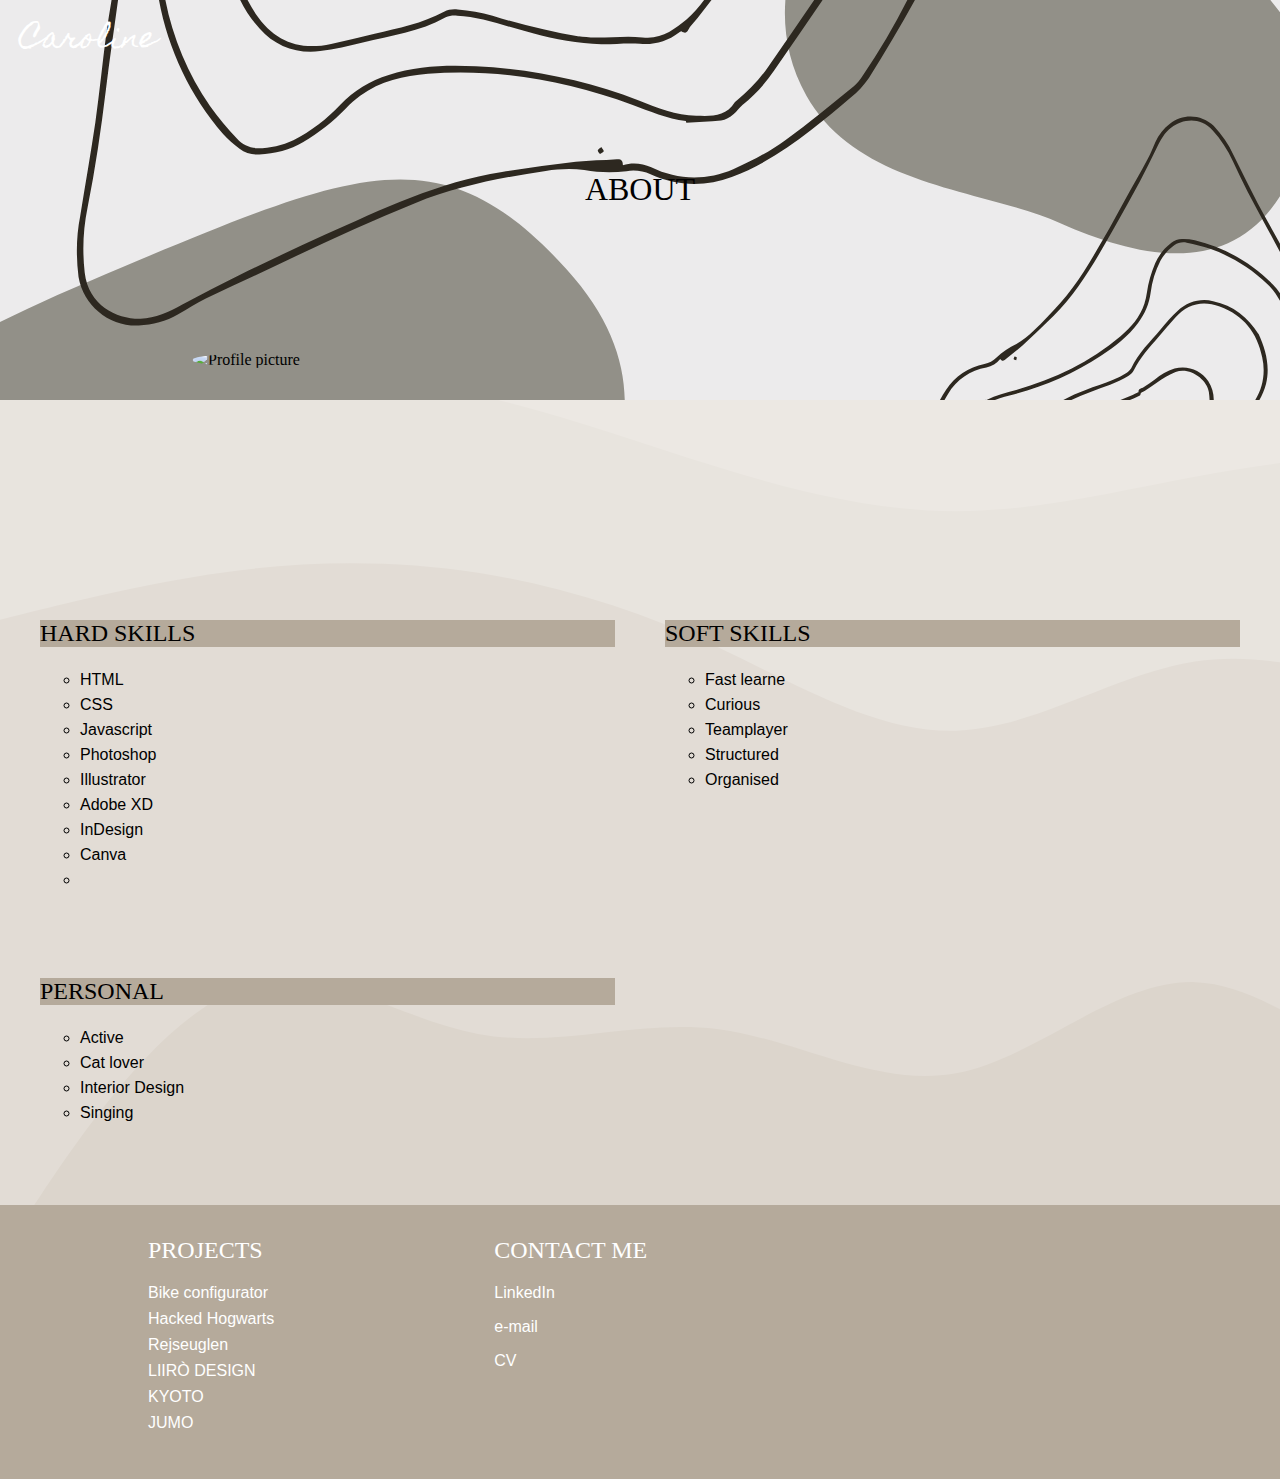
==== about.html @ 02f153e8 "about page created and styled" ====
<!DOCTYPE html>
<html lang="en">
<head>
    <meta charset="UTF-8">
    <meta http-equiv="X-UA-Compatible" content="IE=edge">
    <meta name="viewport" content="width=device-width, initial-scale=1.0">
    <link rel="stylesheet" href="style.css">
    <title>Bike configurator</title>
</head>
<body>
    <section class="top about_top">
        <img class="header_img" src="images/bike_banner.svg" alt="">
        <a class="logo" href="index.html">Caroline</a>
        <h1 class="headline">About</h1>
        <img id="mini_profile_picture" src="images/me.png" alt="Profile picture">
		<svg id="mini_caroline" xmlns="http://www.w3.org/2000/svg" viewBox="0 0 1366 768">
      <title>Caroline</title>
      <g id="text">
        <path mask="url(#mask_c)" id="c" d="M489.71,354.17a55.19,55.19,0,0,1-6.92,6.72q-4.19,3.5-9.33,7c-3.42,2.33-6.81,4.5-10.15,6.54s-6.44,3.83-9.27,5.39-5.06,2.77-6.67,3.62q-2.65,1.4-5.45,2.54a39.08,39.08,0,0,0-5.34,2.66,12.71,12.71,0,0,0-2.28,1.46c-.68.55-1.36,1.08-2,1.59a10.8,10.8,0,0,1-4.07,1.9,26.07,26.07,0,0,0-3.36.89,4,4,0,0,0-2.22,1.84,9.69,9.69,0,0,0-.76,4.51,36.57,36.57,0,0,1-6.48-.57,35.79,35.79,0,0,0-6.35-.57,13,13,0,0,0-3.87.57c-1.23.38-2.45.78-3.68,1.21s-2.46.82-3.68,1.2a13,13,0,0,1-3.87.57h-5.72a8.88,8.88,0,0,0-1.9-2,15.72,15.72,0,0,0-2.1-1.33c-.72-.38-1.44-.74-2.15-1.08a9.26,9.26,0,0,1-2.1-1.4,40.9,40.9,0,0,1-2.92-3.3c-1-1.27-2-2.49-2.92-3.68a29.77,29.77,0,0,1-4.25-6.85,50.76,50.76,0,0,1-2.79-7.94,62.24,62.24,0,0,1-1.59-8.38,67.73,67.73,0,0,1-.51-8.06,15.79,15.79,0,0,1,.7-3.36q.7-2.47,1.65-5.27t2-5.33c.68-1.7,1.18-2.88,1.52-3.56a6.57,6.57,0,0,1,.95-2q1-1.57,2.35-3.74t3.05-4.76q1.65-2.61,3.17-4.89t2.67-4.13c.76-1.22,1.31-2.09,1.65-2.6q.76-1.14,2.73-3.81c1.31-1.77,2.86-3.76,4.63-6s3.68-4.45,5.72-6.73,4-4.34,5.9-6.16a33,33,0,0,1,5.2-4.19c1.57-1,2.77-1.29,3.62-1a31.8,31.8,0,0,1,13.46-10.48,43.42,43.42,0,0,1,16.76-3.36,53.67,53.67,0,0,0,5.9-.32,8.85,8.85,0,0,1,5.78,1.46,51.7,51.7,0,0,1,2.73,6.1c1,2.54,1.86,5.22,2.66,8.06s1.46,5.58,2,8.25a36.29,36.29,0,0,1,.76,6.54,12.58,12.58,0,0,1-1.33,5.71,34.44,34.44,0,0,1-3.24,5.21q-1.91,2.54-3.87,5a28.83,28.83,0,0,0-3.24,5c-.68,1.35-1.5,3.26-2.47,5.71A77,77,0,0,1,445,342a33.3,33.3,0,0,1-4.19,6.28,6.52,6.52,0,0,1-4.95,2.67,6.07,6.07,0,0,1-4.7-4.7,29.64,29.64,0,0,1,1.65-9.9,60,60,0,0,1,4.07-9.08,101,101,0,0,1,5.33-8.63q2.91-4.26,5.33-8.57a61.3,61.3,0,0,0,4.06-8.82,27.33,27.33,0,0,0,1.65-9.46,26,26,0,0,0-.31-3.87,4.1,4.1,0,0,0-2.1-3.11H445a59.57,59.57,0,0,0-7,.44,10.29,10.29,0,0,0-6.22,3,25.45,25.45,0,0,0-2,2.23,25.1,25.1,0,0,1-2,2.22c-.17.17-.42.44-.76.82L426,294.69a15.32,15.32,0,0,1-1.14,1.14,5,5,0,0,1-.83.64c-.33.17-.69.34-1.07.5s-.75.34-1.08.51c-.68.34-1.36.66-2,.95a16.76,16.76,0,0,0-2,1.08A24.38,24.38,0,0,0,413,303.7c-1.39,1.61-2.75,3.26-4.06,4.95s-2.69,3.3-4.13,4.83a19.28,19.28,0,0,1-5.07,3.81q-3.31,5.46-7.3,11.49t-7.56,12.37a88.53,88.53,0,0,0-6,13,37.88,37.88,0,0,0-2.42,13.08,43.24,43.24,0,0,0,.51,6.16,31.46,31.46,0,0,0,1.78,6.79,22.4,22.4,0,0,0,3.24,5.84,8.94,8.94,0,0,0,5,3.3,5.39,5.39,0,0,0,1.84.19c.64,0,1.25-.06,1.84-.06a12,12,0,0,1,1.72.12,2.39,2.39,0,0,1,1.46.89h7a24.41,24.41,0,0,0,4.44-.38,23.62,23.62,0,0,0,3.94-1.08c1.27-.46,2.54-1,3.81-1.52s2.62-1.12,4.06-1.72c.84-.25,1.61-.5,2.28-.76s1.4-.51,2.16-.76q2.79-.76,5.46-1.27a20,20,0,0,0,5.21-1.78,45.4,45.4,0,0,0,5.77-3.42,60.31,60.31,0,0,1,5.78-3.56,7.74,7.74,0,0,1,2.22-.51c.89-.08,1.8-.14,2.73-.19s1.8-.1,2.6-.19a2.78,2.78,0,0,0,1.72-.63c.76-.76,1.5-1.55,2.22-2.35a30.64,30.64,0,0,1,2.35-2.35,10.44,10.44,0,0,0,4.06-1.65,10.44,10.44,0,0,1,4.06-1.65,11.21,11.21,0,0,0,1.21-.57c.38-.21.78-.45,1.2-.7,1.19-.68,2.33-1.4,3.43-2.16s2.2-1.48,3.3-2.16q8.13-5.44,16.38-10.66h1.14Q492.44,350.92,489.71,354.17Z"/>
        <path mask="url(#mask_a)" id="a" d="M563.66,380.64q-1.77,3-2.73,4.88a18.86,18.86,0,0,1-1.9,3.05,13.37,13.37,0,0,1-2.16,2.16c-.8.63-1.93,1.42-3.36,2.35a22.68,22.68,0,0,1-2.8,2.16,22,22,0,0,1-2.22,1.52,3.75,3.75,0,0,1-1.71.63,2.22,2.22,0,0,1-.51-.06,2.22,2.22,0,0,0-.51-.06c-.51,0-1,0-1.46.06s-.87-.28-1.2-.95a3.21,3.21,0,0,0-.64.89c-.17.33-.34.65-.51,1a1.93,1.93,0,0,1-.69.7,1.48,1.48,0,0,1-1.21,0l-.63-.76-1.91,1.65a67.35,67.35,0,0,0-6.79-3,29.64,29.64,0,0,1-5.78-2.85,15.19,15.19,0,0,1-4.31-4.26,17.71,17.71,0,0,1-2.54-7.17,8.35,8.35,0,0,0-1.4-1.33,2,2,0,0,0-1.78-.32,14.27,14.27,0,0,1-3,3.68c-1.19,1-2.37,2.12-3.56,3.3a5.41,5.41,0,0,0-1,1.4,5.7,5.7,0,0,1-1,1.4,5.32,5.32,0,0,1-2.41,1.58c-.93.3-1.86.57-2.79.83a7.81,7.81,0,0,0-2.61,1.27,5.06,5.06,0,0,0-1.71,3,4,4,0,0,0-3.05-.5c-.76.16-1.56.35-2.41.57a13.82,13.82,0,0,1-2.48.38,6.41,6.41,0,0,1-2.34-.32,4.14,4.14,0,0,1-2-1.65,3.61,3.61,0,0,1-3.3-.06,11.13,11.13,0,0,1-2.85-2.29c-.89-1-1.76-2-2.61-3.11a10.69,10.69,0,0,0-2.41-2.41,4,4,0,0,1,.07-3.49c.55-1,1.14-1.91,1.77-2.8a8.65,8.65,0,0,0,1.34-2.66c.25-.89-.13-2-1.15-3.24a33.42,33.42,0,0,0,2.29-4c.68-1.39,1.37-2.79,2.09-4.19s1.48-2.75,2.29-4.06a12.63,12.63,0,0,1,3-3.36,2.7,2.7,0,0,1-.76-1.72,4,4,0,0,1,.38-1.65,16.65,16.65,0,0,1,.89-1.65,7.61,7.61,0,0,0,.76-1.59l3.68-1.77-.89-3.05a3.24,3.24,0,0,0,2.1-.13,2.22,2.22,0,0,0,1-1.14,8.17,8.17,0,0,0,.51-1.71,7.09,7.09,0,0,1,.57-1.72,3.7,3.7,0,0,1,1.91-1.65c1.78-1.35,3.53-2.79,5.27-4.31s3.47-3,5.2-4.45,3.53-2.81,5.4-4.12a32.57,32.57,0,0,1,6.09-3.37,8.17,8.17,0,0,1,3.62,1.4,7,7,0,0,1,2,2.41,13.1,13.1,0,0,1,1.08,3.11c.25,1.14.51,2.27.76,3.37a16.64,16.64,0,0,0,1.52,3.68,6.74,6.74,0,0,0,3,2.54,9.4,9.4,0,0,0-1.39,6q.38,3,.76,6.28a21.67,21.67,0,0,1-.07,6q-.43,2.93-3.74,5.2a4.84,4.84,0,0,0-.13,1.91,15.37,15.37,0,0,1,.13,2,4.81,4.81,0,0,1-.38,1.9,2.8,2.8,0,0,1-1.4,1.4,4.83,4.83,0,0,1,1.21,2.79q.06,1.4.12,2.67a5.17,5.17,0,0,0,.64,2.28,4,4,0,0,0,2.73,1.53,17.72,17.72,0,0,0,.7,2.47,4.36,4.36,0,0,0,.76,1.34,5.08,5.08,0,0,0,1.2.95c.51.29,1.19.74,2,1.33a5.14,5.14,0,0,0,2.28,0,1.9,1.9,0,0,1,2,.76,2.37,2.37,0,0,1,1.53-.7,6.84,6.84,0,0,1,1.65.07l1.65,2.79a16,16,0,0,1,3.17-1.78,36.47,36.47,0,0,1,3.43-1.27c1.27-.33,2.54-.63,3.81-.88Zm-48.75-43.42a19.8,19.8,0,0,1-2.79,2q-1.65,1-3.24,2.16a15.57,15.57,0,0,0-2.73,2.47,6,6,0,0,0-1.39,3.11,5.56,5.56,0,0,0-4.07,2.42,21,21,0,0,0-1.9,4.18q-.77,2.3-1.65,4.51a6.83,6.83,0,0,1-3.17,3.49,2.59,2.59,0,0,1-1.4.51c.08,0-.17.17-.76.51a9.75,9.75,0,0,0-2.41,2.54,17.18,17.18,0,0,0-1.72,3.3c-.46,1.18-.89,2.39-1.27,3.62s-.74,2.35-1.08,3.36a7.74,7.74,0,0,0-2.66.76,2.14,2.14,0,0,0-1.08,1.08,2.05,2.05,0,0,0,.06,1.33,9.09,9.09,0,0,0,.76,1.65c.34.51.7,1.11,1.08,1.78a14.77,14.77,0,0,1,.95,2,6.81,6.81,0,0,1,.45,2,2.93,2.93,0,0,1-.57,1.91,3,3,0,0,0,3.43.57,21.72,21.72,0,0,0,3-1.84c.34-.25.7-.53,1.08-.83a5,5,0,0,1,1.21-.69,8.77,8.77,0,0,0,5.33-.38,16.22,16.22,0,0,0,4.44-2.8,52.2,52.2,0,0,0,3.94-3.81,36.35,36.35,0,0,1,3.81-3.55l-1-1a6.64,6.64,0,0,0,3.24-1.71,5.06,5.06,0,0,0,1.2-2.48,8.76,8.76,0,0,0,0-3c-.17-1.06-.29-2.18-.38-3.36a11,11,0,0,1-.06-2,7,7,0,0,1,.44-2,9.46,9.46,0,0,1-.31-5.59,27.83,27.83,0,0,1,1.9-5.14c.8-1.65,1.59-3.32,2.35-5a12.86,12.86,0,0,0,1.14-5.33Z"/>
        <path mask="url(#mask_r)" id="r" d="M650.12,368.83a8,8,0,0,0-3.94,3.43,21.45,21.45,0,0,0-1.58,4.19,32.68,32.68,0,0,1-1.4,4.12,6.57,6.57,0,0,1-3.49,3.24,4.71,4.71,0,0,1-2.48,3.17,33.35,33.35,0,0,1-3.87,1.59,14.16,14.16,0,0,0-3.62,1.84c-1.06.76-1.58,2.08-1.58,3.94a46.35,46.35,0,0,1-5.53,2.54,33.79,33.79,0,0,1-6.22,1.71A29.6,29.6,0,0,1,610,399a17.22,17.22,0,0,1-6-1.27,18.92,18.92,0,0,1-3.68-2.28,9.33,9.33,0,0,0-1.2-.83,5.61,5.61,0,0,1-1.21-1,13.48,13.48,0,0,1-2.54-3.55,23.82,23.82,0,0,1-1.65-4.32,44,44,0,0,1-1-4.57c-.26-1.52-.47-3-.64-4.32l4.7-12.69a24.49,24.49,0,0,1-6-6.79,36.59,36.59,0,0,0-5.58-7.18,5.68,5.68,0,0,1-1.66,1.53,1.8,1.8,0,0,0-.76,2L584.1,355a125.2,125.2,0,0,0-8.44,10.35A54.66,54.66,0,0,0,569,377c-1.87-.08-3.18.36-3.94,1.34a13.67,13.67,0,0,0-1.9,3.3,15.33,15.33,0,0,1-1.91,3.36c-.76,1-2,1.44-3.81,1.27-.42.93-.84,1.93-1.27,3a18.15,18.15,0,0,1-1.52,3,8.83,8.83,0,0,1-2.16,2.35,5.15,5.15,0,0,1-3.17.95,3.67,3.67,0,0,1-1.15-2.16,5.66,5.66,0,0,1,.26-2.35,14.91,14.91,0,0,1,1-2.41,9.22,9.22,0,0,0,.89-2.35,16.62,16.62,0,0,1,3.68-6.66l5.34-6a38.19,38.19,0,0,0,4.57-6.28,13,13,0,0,0,1.52-7.75,14.5,14.5,0,0,0,6.54-2.22,6.91,6.91,0,0,0,2.28-2.41,5.53,5.53,0,0,0,.57-3.49,1.91,1.91,0,0,1-1.14-1.46,8.11,8.11,0,0,1,0-2,9,9,0,0,0,4.51-3.11,37.13,37.13,0,0,0,3.11-4.76c.93-1.69,1.84-3.41,2.73-5.14a15.14,15.14,0,0,1,3.49-4.51,26.14,26.14,0,0,0,3.55,1.71,17,17,0,0,1,3.43,1.84,7,7,0,0,0-1.39,2.92,16,16,0,0,0-.26,2.86v2.86a6.51,6.51,0,0,1-.76,2.92,16.47,16.47,0,0,1,3.43,4.19,13.61,13.61,0,0,0,3.55,4.06,6,6,0,0,1,3.43-1.21q1.9-.06,3.87,0a17.65,17.65,0,0,0,3.75-.25,4.33,4.33,0,0,0,2.92-2.1,2.05,2.05,0,0,0,1.52.51h2a4.64,4.64,0,0,1,1.78.32,1.43,1.43,0,0,1,.89,1.21,2.86,2.86,0,0,1-.06,1.39,8.09,8.09,0,0,0-.45,1.27c-.17.68-.21,1-.13,1s0,.29-.25.89a6.41,6.41,0,0,1-2.09,2.79c-1,.76-1.95,1.5-2.92,2.22a17.52,17.52,0,0,0-2.67,2.41,4.81,4.81,0,0,0-1.21,3.37,7.09,7.09,0,0,0-3.93,3,12.7,12.7,0,0,0-1.53,4.44,49.09,49.09,0,0,0-.5,5.08,16.77,16.77,0,0,1-.89,4.76l1.14,1.27,1-1.27a7.46,7.46,0,0,0,4.25,3.18,14.92,14.92,0,0,0,5.14.38,10.85,10.85,0,0,1,3-3.05,18.64,18.64,0,0,1,3.69-1.9c1.31-.51,2.66-1,4.06-1.4a30.32,30.32,0,0,0,4-1.52,14.19,14.19,0,0,0,2.6-1.65c.72-.6,1.5-1.27,2.35-2q3.81-3.54,7.55-7t7.56-7a1,1,0,0,1,1,.76,5.38,5.38,0,0,1,.26,1.71c0,.64,0,1.27-.07,1.91S650.12,368.49,650.12,368.83Z"/>
        <path mask="url(#mask_o)" id="o" d="M729.21,354.1a3.83,3.83,0,0,1-.38,3.24,8.9,8.9,0,0,1-2.35,2.35,22.67,22.67,0,0,1-3.17,1.84,12.06,12.06,0,0,0-2.86,1.84q-5.72,1.28-10.35,1.84c-3.09.38-6.49.87-10.22,1.46a8.5,8.5,0,0,1-3.11-.06,9.88,9.88,0,0,0-3-.19c-.59,0-1.14,0-1.65-.07a6,6,0,0,0-1.52.07c-2,.17-3.22.82-3.81,2a18.36,18.36,0,0,0-1.46,3.94,30.27,30.27,0,0,1-1.4,4.19,5,5,0,0,1-3.49,2.73,1,1,0,0,0,.19,1.14,9.1,9.1,0,0,1,.7.89,4.13,4.13,0,0,0-2.86,2.29,33.66,33.66,0,0,0-1.2,3.3,8,8,0,0,1-1.46,2.79c-.64.76-1.84,1-3.62.76a31.59,31.59,0,0,1-9.27,6.79,35.78,35.78,0,0,1-11,3.37,10.8,10.8,0,0,1-2-1.27c-.64-.51-1.27-1-1.91-1.4a7.38,7.38,0,0,0-2-.95,5.21,5.21,0,0,0-2.47-.06,14.89,14.89,0,0,0-1.08-5,20,20,0,0,0-2.48-4.31,8.39,8.39,0,0,1,.57-4.25c.55-1.32,1.13-2.61,1.72-3.88a27.12,27.12,0,0,0,1.46-3.87,8,8,0,0,0-.19-4.51,4,4,0,0,0,1.71-1.77,9.25,9.25,0,0,0,.64-2.1,9.5,9.5,0,0,1,.57-2,3.2,3.2,0,0,1,1.77-1.59c-.67-2-.57-3.53.32-4.5a14.7,14.7,0,0,1,3.24-2.61,26.76,26.76,0,0,0,3.55-2.53,4.34,4.34,0,0,0,1.27-4.19,6.76,6.76,0,0,1,1.78-1.27c.68-.34,1.33-.66,2-1s1.25-.61,1.84-.95a6.43,6.43,0,0,0,1.65-1.39c-.59-.43-.87-.85-.83-1.27a5.9,5.9,0,0,1,.32-1.34c.17-.46.36-.95.57-1.46a1.77,1.77,0,0,0-.06-1.52,9.26,9.26,0,0,0,6-.95q2.6-1.46,4.95-3a16.5,16.5,0,0,1,4.76-2.15q2.41-.65,5.59,1.52c.17.59.44,1.46.82,2.6s.76,2.31,1.14,3.49.75,2.33,1.08,3.43a22.78,22.78,0,0,1,.64,2.41v10.16a18.91,18.91,0,0,0,7.36,2.6,11.56,11.56,0,0,0,7.37-1.71,2.36,2.36,0,0,0,2.66.7,19.88,19.88,0,0,0,2.48-1.34,5.11,5.11,0,0,1,2.47-.82c.85,0,1.7.65,2.54,2.09a8.23,8.23,0,0,1,3.68-2.09,19.58,19.58,0,0,1,3.94-.51c1.35,0,2.68-.15,4-.32A8.37,8.37,0,0,0,729.21,354.1Zm-49.64,12.32a7.78,7.78,0,0,1-4.38-1.21,39.62,39.62,0,0,1-3.68-2.73c-1.23-1-2.5-2-3.81-2.86a10,10,0,0,0-4.76-1.58,18.29,18.29,0,0,1-2.67,2.85,19.25,19.25,0,0,0-2.66,2.86,9.33,9.33,0,0,0-1.59,3.3,6.19,6.19,0,0,0,.57,4.06,7.44,7.44,0,0,0-3.93,4,21.53,21.53,0,0,0-1.34,5.65c-.21,2-.4,4.07-.57,6.1a12.93,12.93,0,0,1-1.65,5.46l2.8-1.91a2.13,2.13,0,0,1,.82.76,1.22,1.22,0,0,1,.06,1.15,7.61,7.61,0,0,1,2.29-1.59,14.25,14.25,0,0,1,2.6-.89q1.33-.31,2.67-.57a14.06,14.06,0,0,0,2.6-.76c2.12,1.18,3.64,1.44,4.57.76a7.31,7.31,0,0,0,2.29-3q.88-2,1.9-4.25a4.59,4.59,0,0,1,3.3-2.73l-.89-.89a48.22,48.22,0,0,0,3.87-5.52A11.39,11.39,0,0,0,679.57,366.42Zm.89-10.16a14.51,14.51,0,0,1,.63-4.06,39,39,0,0,0,1-4.25,9.94,9.94,0,0,0-.06-4,6.11,6.11,0,0,0-2.48-3.43,6.35,6.35,0,0,0-2.28,2.09l-1.78,2.67a8.57,8.57,0,0,1-2.1,2.22,3.81,3.81,0,0,1-3.11.51,2.55,2.55,0,0,0,0,2.47,9.82,9.82,0,0,0,1.53,1.78c.59.55,1.16,1.12,1.71,1.72a2.5,2.5,0,0,1,.57,2.28,5.51,5.51,0,0,0,1.4.7,6.7,6.7,0,0,0,1.84.38,5.39,5.39,0,0,0,1.84-.19A2,2,0,0,0,680.46,356.26Z"/>
        <path mask="url(#mask_l)" id="l" d="M797.38,352.33a7.4,7.4,0,0,1-.69,3.68c-.56,1.18-1,2.24-1.46,3.17l-4.07,4.32-2.41,7.23c-.93.68-1.92,1.34-3,2a26.44,26.44,0,0,0-2.86,2,15.2,15.2,0,0,0-2.47,2.54,14.54,14.54,0,0,1-2.35,2.41,11.69,11.69,0,0,1-3,1.71,20.11,20.11,0,0,0-3.11,1.59q-2.54,1.53-4.76,3.17c-1.48,1.11-3,2.16-4.63,3.18a2.77,2.77,0,0,0-1,.57,2.93,2.93,0,0,1-1,.57,19.34,19.34,0,0,1-3.3,1c-1.94.5-4.08,1.08-6.41,1.71s-4.5,1.21-6.54,1.71a32.45,32.45,0,0,1-3.42.77,42.46,42.46,0,0,1-4.7.25c-1.61,0-3.22,0-4.82.13l-1.91,1.14a25.91,25.91,0,0,0-3.05-1.9,14.77,14.77,0,0,1-2.79-1.91,30,30,0,0,1-2.54-2.6c-.84-1-1.61-1.88-2.28-2.73-.43-1.19-.85-2.35-1.27-3.49a27.36,27.36,0,0,1-1-3.37l-.63-4.82c-.17-1.61-.32-3.17-.45-4.7s-.27-3.09-.44-4.7q2.16-6,3.87-12a94.45,94.45,0,0,1,4.25-11.87c.43-.93.83-1.88,1.21-2.86s.78-1.92,1.21-2.86a24.67,24.67,0,0,1,1.65-2.85,16.51,16.51,0,0,0,2.53-5.84,17.12,17.12,0,0,1,1-3c.25-.51.68-1.25,1.27-2.23s1.23-2,1.9-3,1.34-2.1,2-3.11,1.16-1.82,1.59-2.42c.68-.84,1.35-1.65,2-2.41a9.9,9.9,0,0,0,1.65-2.54,30.05,30.05,0,0,0,2.41-5.46,38,38,0,0,1,2.54-5.84,31.53,31.53,0,0,1,3.62-5.26,54.51,54.51,0,0,0,3.87-5.15,60.46,60.46,0,0,0,3.68-5.84l5.59-4.06,2.54,2.54,6.09-1,3.81,5.72c-.17,1.27-.36,2.71-.57,4.31s-.38,3.24-.51,4.89-.21,3.26-.25,4.83a23.83,23.83,0,0,0,.19,4.12,28.78,28.78,0,0,1-1.84,4.76,20.53,20.53,0,0,1-2.73,4.26l-.51,6.85-5.08,4.57-.63,6.48-4.32,5.07c-.25,1.19-.51,2.4-.76,3.62a21.1,21.1,0,0,1-1,3.49,28.63,28.63,0,0,1-1.52,3.11c-.59,1.06-1.19,2.14-1.78,3.24q-2.54,2.16-5.2,4.83a66.69,66.69,0,0,0-4.83,5.33,24.42,24.42,0,0,0-2.09,3c-.64,1.06-1.29,2-2,3a78.28,78.28,0,0,1-7.11,7.88q-3.81,3.68-7.49,7.61l2.79,4.95q2.67.9,5.46,1.65c1.86.51,3.73,1,5.59,1.4l2.92-.57c1.1-.21,2.24-.47,3.43-.76s2.35-.62,3.49-.95a23.69,23.69,0,0,0,2.85-1,42.68,42.68,0,0,0,5.84-3c2.2-1.31,4.07-2.48,5.59-3.49q4.07-2.55,8.25-5.21t8-5.59a44,44,0,0,0,5.33-4.82l5.27-5.52a57.22,57.22,0,0,1,4.44-4.26C796,352.5,796.88,352.07,797.38,352.33Zm-34.53-60.05q-2.65,4.44-5.65,8.57a93.35,93.35,0,0,0-5.52,8.57,22.9,22.9,0,0,0-1.52,3.11,18.31,18.31,0,0,1-1.65,3.11c-.6.93-1.23,1.86-1.91,2.79a17.24,17.24,0,0,0-1.77,3.05,52,52,0,0,0-2.73,6.15q-1.22,3.24-2.61,6.29a35.89,35.89,0,0,1-3.55,5.71,43.52,43.52,0,0,0-3.68,5.71l-2,4.07a4.22,4.22,0,0,1-.51.95,3.86,3.86,0,0,0-.51.95,8.83,8.83,0,0,0-.51,3.05,11.25,11.25,0,0,1-.38,3,12,12,0,0,1-1.14,2.92c-.51.94-1,1.87-1.4,2.8a17.59,17.59,0,0,0-1,2.85c-.26,1-.56,1.93-.89,2.86A14.66,14.66,0,0,1,726.1,367a23.4,23.4,0,0,0,2.35-1.84,30.93,30.93,0,0,0,2.16-2.41,14.11,14.11,0,0,1,2.28-2.29,17.51,17.51,0,0,1,2.48-1.84c.89-.55,1.75-1.12,2.6-1.71a45.69,45.69,0,0,0,3.55-5.72,18.2,18.2,0,0,0,1.34-3.17,13.46,13.46,0,0,1,1.46-3.18,12.7,12.7,0,0,1,2-2.66,17.39,17.39,0,0,0,2.09-2.67,16.26,16.26,0,0,0,1.71-2.92,26.56,26.56,0,0,1,1.59-2.92,48.53,48.53,0,0,1,3.94-5.33l.63-8,4.57-5.33.64-4.82,3.17-4.45.38-7.11Z"/>
        <path mask="url(#mask_i)" id="i" d="M840,371.62a8.81,8.81,0,0,1-.44,3.94,6.48,6.48,0,0,1-1.34,1.84,8.68,8.68,0,0,0-1.33,1.52,5.29,5.29,0,0,0-.57,2.86,49.61,49.61,0,0,1-4.7,4.63,25,25,0,0,1-3.43,2.41c-1.1.64-2.33,1.34-3.68,2.1s-3.22,1.95-5.58,3.55l-.89.13c-.26,1.27-.7,2-1.34,2.22a6.8,6.8,0,0,1-2.15.32,10.71,10.71,0,0,0-2.35.25c-.76.17-1.4.89-1.91,2.16a10.5,10.5,0,0,1-3.68.51c-1-.09-2.33-.13-3.93-.13-.51,0-1.17,0-2-.12a4.67,4.67,0,0,0-2,.12,2.5,2.5,0,0,0-1.08.7,6.18,6.18,0,0,1-1.2.95,2,2,0,0,1-1.27.32c-.43,0-.81-.4-1.15-1.08a5.08,5.08,0,0,1-2.79,0,7.28,7.28,0,0,1-2.41-1.27,12.57,12.57,0,0,1-2.1-2.09c-.63-.81-1.25-1.55-1.84-2.22a10.82,10.82,0,0,0-1.39-1.4c-.51-.42-1-.85-1.4-1.27a8.11,8.11,0,0,1-2-3.56,19.37,19.37,0,0,1-.76-4.44,26.85,26.85,0,0,1,.12-4.57,24.68,24.68,0,0,1,.77-4.06,6.14,6.14,0,0,0,1.58-2.6c.3-1,.55-2,.76-3s.47-2,.77-3a6.14,6.14,0,0,1,1.58-2.6,8,8,0,0,1,.57-3,11.94,11.94,0,0,1,1.53-2.67,15.86,15.86,0,0,1,2.16-2.34q1.2-1.08,2.22-2.1c.67,0,1.35,0,2-.06a7.36,7.36,0,0,1,1.9.12,3.27,3.27,0,0,1,1.53.77,3.93,3.93,0,0,1,1,1.84c.59,2.28.45,4.12-.44,5.52a33.84,33.84,0,0,1-3,4,18.78,18.78,0,0,0-2.66,3.93c-.68,1.36-.51,3.09.51,5.21a2,2,0,0,0-1.85.76,5.81,5.81,0,0,0-.63,1.71,9.58,9.58,0,0,1-.57,1.84,2.32,2.32,0,0,1-1.52,1.27,4,4,0,0,1,.82,2.67,24.2,24.2,0,0,0,.38,3.62,6,6,0,0,0,1.14,2.73c.55.68,1.59.72,3.11.13a5.09,5.09,0,0,0,4,1.14,26.31,26.31,0,0,1,4.38-.13,6.7,6.7,0,0,1,3-1.21,7.66,7.66,0,0,1,2.41.26c.76.21,1.57.4,2.41.57a5.84,5.84,0,0,0,3-.38c.34-1.44.93-2.29,1.78-2.54a10.66,10.66,0,0,1,2.54-.44,8.38,8.38,0,0,0,2.35-.45c.71-.25,1.2-1.1,1.46-2.54a3.7,3.7,0,0,1,2.41-1.46c.93-.12,1.88-.27,2.85-.44a6.67,6.67,0,0,0,2.67-1.08,5,5,0,0,0,1.71-3.24c1.44-1.1,2.48-1.92,3.12-2.47s1.16-1,1.58-1.34a18,18,0,0,1,1.65-1.14Zm-24.63-56.87a3.49,3.49,0,0,0-2.54,2.66,21.25,21.25,0,0,0-.19,3.68,19.39,19.39,0,0,1-.19,3.56c-.17,1.1-1,1.82-2.54,2.16a13.85,13.85,0,0,0-2.22-2.86c-.89-.89-1.76-1.78-2.6-2.66a11.61,11.61,0,0,1-2-2.86,6.4,6.4,0,0,1-.51-3.68l6.35-7.37a7.35,7.35,0,0,1,2.41,1.27,7.66,7.66,0,0,1,1.52,1.78c.42.68.83,1.38,1.21,2.1A24.54,24.54,0,0,0,815.41,314.75Z"/>
        <path mask="url(#mask_n)" id="n" d="M899.2,389.4a3.07,3.07,0,0,1-.51,2.28,3.74,3.74,0,0,1-1.71,1.14,11.88,11.88,0,0,1-2.35.57,6.38,6.38,0,0,0-2.16.7,71.41,71.41,0,0,1-7.11-1.08,25.54,25.54,0,0,1-6.35-2.15,19.58,19.58,0,0,1-5.26-3.88,20.58,20.58,0,0,1-4-6.09,8.39,8.39,0,0,0,1.14-5.9q-.51-3.24-.95-6.29a15.21,15.21,0,0,1,.12-5.58c.39-1.7,1.85-3.05,4.38-4.07a8.25,8.25,0,0,1,.07-3,2.85,2.85,0,0,0-1-2.8,23.87,23.87,0,0,0-7.75,4.32,64.29,64.29,0,0,0-6.28,6.09q-3,3.31-6,6.67a39.13,39.13,0,0,1-6.54,5.9,14,14,0,0,1-3.49-.19,3.23,3.23,0,0,0-3.11,1.08,3,3,0,0,0,.64,1.52,8,8,0,0,1,.82,1.27,3,3,0,0,1,.32,1.34,2.46,2.46,0,0,1-.89,1.58,12.77,12.77,0,0,1-2.73,2.1,30.73,30.73,0,0,0-2.79,1.78,9,9,0,0,0-2.22,2.22,5.81,5.81,0,0,0-.89,3.43,1.89,1.89,0,0,0-1.4-.2,3.49,3.49,0,0,0-1.21.7A8.42,8.42,0,0,0,829,394a5.69,5.69,0,0,1-1,1,1,1,0,0,0,.13,1.08c.25.3.55.61.89.95a2.69,2.69,0,0,1-1.34,1.72,2.83,2.83,0,0,1-1.78.06A7.28,7.28,0,0,1,824,398c-.63-.38-1.21-.69-1.71-.95a22,22,0,0,1-.51-3.81,24.08,24.08,0,0,1,.13-4.25,15.76,15.76,0,0,1,1-4,7.85,7.85,0,0,1,2.29-3.17,5.8,5.8,0,0,1,.76-.51,2.4,2.4,0,0,0,.63-.51,6.21,6.21,0,0,0,1.4-2.47,27.08,27.08,0,0,0,.63-2.73,22.75,22.75,0,0,1,.7-2.73,5.47,5.47,0,0,1,1.59-2.35,6.15,6.15,0,0,1,.06-3.62,14.52,14.52,0,0,1,1.53-3.05c.63-1,1.27-1.94,1.9-2.92a7.81,7.81,0,0,0,1.21-3.23,4.19,4.19,0,0,0,.06-1.21,11.47,11.47,0,0,1-.06-1.2,4.7,4.7,0,0,1,.44-3.12,5.89,5.89,0,0,1,1.78-1.77l2.28-1.46a6.43,6.43,0,0,0,2.1-2.29q3.67,1.78,4.38,4.76A22.65,22.65,0,0,1,847,358a8.94,8.94,0,0,0-3.3,3.87,18.7,18.7,0,0,0-1.52,4.76c.17.51.4.78.7.83a2.22,2.22,0,0,0,1-.13,7.43,7.43,0,0,0,1.08-.45,2.39,2.39,0,0,1,1-.25,102.07,102.07,0,0,0,9.07-7.11,29.21,29.21,0,0,0,7-9,48.34,48.34,0,0,0,7-4.13,23.9,23.9,0,0,1,7.24-3.49l2.92-2.92c.42.68.93.83,1.52.45a17.27,17.27,0,0,0,1.78-1.34,3.54,3.54,0,0,1,1.71-.89c.55-.08,1.08.51,1.59,1.78a11.28,11.28,0,0,1,.63,6.41,28.9,28.9,0,0,1-2,6.1c-.89,2-1.8,4-2.73,6a18.36,18.36,0,0,0-1.65,6.22v1.58a12.93,12.93,0,0,1-.13,1.72c-.17,1.77-.4,3.7-.7,5.77a13,13,0,0,0,.32,5.65,8.29,8.29,0,0,0,2.67,4.07,36,36,0,0,1,3.55,3.55,4.32,4.32,0,0,1,1.78.13l1.71.51a4.23,4.23,0,0,0,1.59.19,2.53,2.53,0,0,0,1.52-.83,1.93,1.93,0,0,1,1.72.06,10.06,10.06,0,0,1,1.58,1.08,8.93,8.93,0,0,0,1.59,1.08A2.14,2.14,0,0,0,899.2,389.4Z"/>
        <path mask="url(#mask_e)" id="e" d="M1001,355.12c-.77.76-1.34,1.35-1.72,1.78s-.72.82-1,1.2-.64.79-1,1.21l-1.71,1.9a23,23,0,0,0-1.91,2.16,11.47,11.47,0,0,1-2,2,2.43,2.43,0,0,0-2.35.38,11.47,11.47,0,0,0-1.52,1.72c-.47.63-.89,1.22-1.27,1.77a1.43,1.43,0,0,1-1.46.7,57.52,57.52,0,0,1-6.09,2.86,22,22,0,0,0-5.84,3.49l-1-1-13.2,6.35a5.15,5.15,0,0,0-1.27.76,11.8,11.8,0,0,1-1.27.89,53.58,53.58,0,0,1-5.78,2.73c-2,.81-3.95,1.55-5.9,2.22l-1.65.51c.68,1.7.68,2.88,0,3.56a6,6,0,0,1-2.92,1.46,25.71,25.71,0,0,1-4.19.57,7.76,7.76,0,0,0-3.56.89,14.57,14.57,0,0,0-3.11-.2,30.69,30.69,0,0,0-3.23.32,23.5,23.5,0,0,1-3.3.26,16,16,0,0,1-3.3-.38h-.26a4.88,4.88,0,0,1-3.74.44,7.47,7.47,0,0,1-2.86-1.9,17,17,0,0,1-2.35-3.18,36.25,36.25,0,0,0-2.22-3.36c-.51-.68-1.14-1.65-1.9-2.92a25.1,25.1,0,0,1-2-4.07,16,16,0,0,1-1-4.37A5.8,5.8,0,0,1,904,372a15.57,15.57,0,0,0,1.85-3.55,13,13,0,0,0,.69-4.45q0-.88-.06-1.65t-.06-1.65c.42,0,.89,0,1.39.07a8.89,8.89,0,0,0,1.46,0,1.78,1.78,0,0,0,1.15-.51,2.27,2.27,0,0,0,.44-1.59,1.27,1.27,0,0,0-.44-1,1.9,1.9,0,0,1-.58-.76,12.57,12.57,0,0,1,1.46-1.85,11.55,11.55,0,0,0,1.21-1.39,5,5,0,0,0,.76-1.65,5.64,5.64,0,0,0-.12-2.6,22.51,22.51,0,0,1,3.61-4.77,58,58,0,0,1,4.38-3.93c1.53-1.23,3.09-2.43,4.7-3.62a47.8,47.8,0,0,0,4.57-3.81q2.42,1,3.87,0a16.61,16.61,0,0,0,2.61-2.22,13.8,13.8,0,0,1,2.28-2c.76-.51,1.78-.29,3,.64l.25.25c2.29-2.28,4.59-3.3,6.92-3.05a11.7,11.7,0,0,1,6,2.29,8.77,8.77,0,0,1,3.23,4.38q.76,2.47-1.39,3.36a4.54,4.54,0,0,1,1.39,3.3,5.46,5.46,0,0,1-1,3.31,22.16,22.16,0,0,0-2,3.11c-.55,1.05-1.12,2.18-1.71,3.36a50.89,50.89,0,0,1-2.8,5.52,12.78,12.78,0,0,1-4.31,4.38c-1.53-.42-2.56-.25-3.11.51a8.05,8.05,0,0,0-1.21,2.48,7.52,7.52,0,0,1-.89,2.09q-.51.76-2.16-.51l-.25-.25-.25.25a7.61,7.61,0,0,0-1.59,2.29,4.13,4.13,0,0,1-1.59,1.9,20.66,20.66,0,0,0-2.41-.63l-2.41-.51a7.46,7.46,0,0,1-1,4.19,8.08,8.08,0,0,1-2.6,2.47,14.66,14.66,0,0,1-3.62,1.53,36.42,36.42,0,0,0-4,1.39,19.66,19.66,0,0,0-3.68,2,8.35,8.35,0,0,0-2.73,3.36,4.83,4.83,0,0,0,3.18,1.59,21.49,21.49,0,0,0,3.93,0c1.35-.13,2.69-.19,4-.19a6.19,6.19,0,0,1,3.49,1l.13.13.13-.13a25.48,25.48,0,0,0,5.9-1.46q2.85-1.08,5.58-2.28c1.82-.81,3.69-1.57,5.59-2.29a31.13,31.13,0,0,1,5.9-1.59,2.31,2.31,0,0,0,1.72,1.15,5.85,5.85,0,0,0,2.09-.13l.13-.25q.26-.89.51-1.59a11.07,11.07,0,0,1,.76-1.59,6.55,6.55,0,0,1,2.16-2.16,10.64,10.64,0,0,1,2.73-1.14,18.53,18.53,0,0,1,3.11-.51c1.1-.08,2.2-.21,3.3-.38h.25l.13-.38a4,4,0,0,1,1.33-2.09,5.67,5.67,0,0,1,1.78-.83,14.94,14.94,0,0,1,2-.38,5,5,0,0,0,2.1-.76,3.71,3.71,0,0,0,3.8-.51c1-.84,2-1.73,2.92-2.66l1,1.27.38-.51,2.86-2.67c.63-.59,1.24-1.12,1.84-1.59a18,18,0,0,1,2.09-1.39c.81-.47,1.93-1.16,3.37-2.1,1.18-.76,2.35-1.52,3.49-2.28a37,37,0,0,0,3.36-2.54,1,1,0,0,1,.64.95v1.33a2.39,2.39,0,0,0-.19.77A.84.84,0,0,0,1001,355.12Zm-52.56-15.87c-.09-.08-.15-.13-.19-.13s-.11,0-.19-.12a9.35,9.35,0,0,0-4.45-1.34,6.23,6.23,0,0,0-3.23,1,11.63,11.63,0,0,0-2.67,2.41,26.93,26.93,0,0,1-2.54,2.67,9.32,9.32,0,0,1-3.11,1.84,6.93,6.93,0,0,1-4.32-.13c-.25,1.35-.48,2.69-.69,4a40.1,40.1,0,0,0-.45,4,7.71,7.71,0,0,0-3.36,2.16,14.4,14.4,0,0,0-2,3,37.08,37.08,0,0,0-1.53,3.49,16,16,0,0,1-1.84,3.5l.51.63c.34-.17.72,0,1.14.38l.89.89a11.74,11.74,0,0,1,3.75-3.43q2.34-1.39,4.82-2.6t4.76-2.6a9,9,0,0,0,3.43-3.68,9.9,9.9,0,0,0,6.09-4.58,45,45,0,0,0,3.43-7.1,23.05,23.05,0,0,1,1-2.23A10.73,10.73,0,0,0,948.46,339.25Z"/>
        <path mask="url(#mask_dot)" id="dot" d="M815.41,314.75a3.49,3.49,0,0,0-2.54,2.66,21.25,21.25,0,0,0-.19,3.68,19.39,19.39,0,0,1-.19,3.56c-.17,1.1-1,1.82-2.54,2.16a13.85,13.85,0,0,0-2.22-2.86c-.89-.89-1.76-1.78-2.6-2.66a11.61,11.61,0,0,1-2-2.86,6.4,6.4,0,0,1-.51-3.68l6.35-7.37a7.35,7.35,0,0,1,2.41,1.27,7.66,7.66,0,0,1,1.52,1.78c.42.68.83,1.38,1.21,2.1A24.54,24.54,0,0,0,815.41,314.75Z"/>
      </g>
      <defs>
      <g id="mask">
        <mask id="mask_c">
          <path class="mask" id="c_mask" d="M437,345s3.13-11.51,7.5-18.5c2.38-3.81,9.33-11.29,11-20,1.84-9.59-.36-21.88-3.5-24.5-5.15-4.29-28.5,6.5-32.5,9.5a160.57,160.57,0,0,0-31,33c-11,16-16.92,28.48-17.71,38.49s4.35,26.37,13.21,31c10.5,5.5,34.5-1.5,34.5-1.5l71.21-38.33" fill="none" stroke="red" stroke-linecap="round" stroke-linejoin="round" stroke-width="13"/>
        </mask>
        <mask id="mask_a">
          <path class="mask" id="a_mask" d="M489.5,354.5s22.27-24.11,29-24-51,37-37,59.81c5.47,8.91,20-2.81,28-11.81,6.54-7.36,18-15,11.41-45.11-1.75-8-2,41.61.59,47.11,2.73,5.83,12,13,23,13" fill="none" stroke="red" stroke-linecap="round" stroke-linejoin="round" stroke-width="13"/>
        </mask>
        <mask id="mask_r">
          <path class="mask" id="r_mask" d="M546.78,397.39S585.5,340.5,588.5,336.5s-1.31,21.84,10,21,16-3,16-3-30,22.33-11,38c8.72,7.18,34-12,34-12" fill="none" stroke="red" stroke-linecap="round" stroke-linejoin="round" stroke-width="13"/>
        </mask>
        <mask id="mask_o">
          <path class="mask" id="o_mask" d="M637.5,380.5s32.6-45.77,41-44,2,37,2,37-19,28-27,22.61c-10.94-7.33-8.23-7.77-4-24.61s13-21,15-21c4,0,12,11,24.87,12.55,12.55,1.51,29.89-1.47,34.51-5" fill="none" stroke="red" stroke-linecap="round" stroke-linejoin="round" stroke-width="13"/>
        </mask>
        <mask id="mask_l">
          <path class="mask" id="l_mask" d="M720.63,378.22S745.5,352.5,750.5,345.5c0,0,17-37,19-45s2.51-16.83-3-17-22.06,30.07-22.06,30.07S728.2,341,724.77,348.94c-3.27,7.56-8.27,27.56-1.27,38.56,4.9,7.7,27,2,27,2" fill="none" stroke="red" stroke-linecap="round" stroke-linejoin="round" stroke-width="13"/>
        </mask>
        <mask id="mask_i">
          <path class="mask" id="i_mask" d="M751,393.14S793.5,365.5,795.5,359.5s-16.47,17.63-9.24,32.82,39.24-5.82,39.24-5.82" fill="none" stroke="red" stroke-linecap="round" stroke-linejoin="round" stroke-width="13"/>
        </mask>
        <mask id="mask_n">
          <path class="mask" id="n_mask" d="M842.5,350.5l-17,43.94s40.09-52.6,55-50.94c9,1-8.29,21.44-6.65,34.72s21.92,10,21.92,10" fill="none" stroke="red" stroke-linecap="round" stroke-linejoin="round" stroke-width="13"/>
        </mask>
        <mask id="mask_e">
          <path class="mask" id="e_mask" d="M911.5,374.5s25.88-10.88,30-15,15.19-20.05,13-26-19.32,3.73-25,8-14.3,14.19-18,23.23c-4,9.77-4.86,14.65,1,21.77,14,17,85.79-28.4,85.79-28.4" fill="none" stroke="red" stroke-linecap="round" stroke-linejoin="round" stroke-width="13"/>
        </mask>
        <mask id="mask_dot">
          <path class="mask" id="dot_mask" d="M810.5,312.5s-3.62,3.58-.81,7.79" fill="none" stroke="red" stroke-linecap="round" stroke-linejoin="round" stroke-width="13"/>
        </mask>
      </g>
    </defs>
    </svg>
    </section>
    
    <section id="about_me">
    <div id="hard_skills">
        <h2>Hard skills</h2>
        <ul>
            <li>HTML</li>
            <li>CSS</li>
            <li>Javascript</li>
            <li>Photoshop</li>
            <li>Illustrator</li>
            <li>Adobe XD</li>
            <li>InDesign</li>
            <li>Canva</li>
            <li></li>
        </ul>
    </div>
    <div id="soft_skills">
        <h2>Soft skills</h2>
        <ul>
            <li>Fast learne</li>
            <li>Curious</li>
            <li>Teamplayer</li>
            <li>Structured</li>
            <li>Organised</li>
        </ul>
    </div>
    <div id="personal">
        <h2>Personal</h2>
        <ul>
            <li>Active</li>
            <li>Cat lover</li>
            <li>Interior Design</li>
            <li>Singing</li>
        </ul>
    </div>
    </section>

    <section class="footer">
        <div id="projects">
          <h2>Projects</h2>
          <a href="bike.html">Bike configurator</a>
          <a href="hogwarts.html">Hacked Hogwarts</a>
          <a href="rejseuglen.html">Rejseuglen</a>
          <a href="liiro.html">LIIRÒ DESIGN</a>
          <a href="kyoto.html">KYOTO</a>
          <a href="jumo.html">JUMO</a>
        </div>
        <div id="contact">
          <h2>Contact me</h2>
          <p>LinkedIn</p>
          <p>e-mail</p>
          <p>CV</p>
        </div>
      </section>
</body>
</html>
---- style.css ----
/* ------------ FRONTPAGE ------------ */
/* General */
body,
html {
  margin: 0;
  background-color: rgb(255, 255, 255);
  background-image: url("images/baggrund.svg");
  background-size: cover;
}

h1 {
  font-family: "Montserrat", serif;
  font-weight: 400;
  text-transform: uppercase;
}

h2 {
  font-family: "Montserrat", serif;
  text-transform: uppercase;
  font-weight: 400;
}

h3 {
  font-family: "Montserrat", serif;
  font-weight: 400;
}

p {
  font-family: "Avenir Next", sans-serif;
}

a {
  font-family: "Avenir Next", sans-serif;
  color: white;
  text-decoration: none;
}

a:hover {
  text-decoration: underline;
}

.scroller {
  height: 100vh;
}

/* Splash */
.splash {
  height: 100vh;
  overflow-x: hidden;
}

#profile_picture {
  width: 75vw;
  border-radius: 50%;
  position: absolute;
  top: 35%;
  left: 50%;
  transform: translate(-50%, -50%);
  box-shadow: 10px 10px 80px -16px rgba(0, 0, 0, 0.75);
}

#caroline {
  z-index: 2;
  position: relative;
  top: 50%;
  left: 50%;
  transform: translate(-50%, -50%);
  fill: white;
  width: 150%;
  pointer-events: none;
}

#intro {
  top: 58%;
  text-align: center;
  position: absolute;
  margin: 2vw;
}

.arrow {
  font-size: 20px;
}

/* button {
  margin: 6px;
  background-color: #eae8e6;
  border: 1px solid black;
  border-radius: 10px;
  box-sizing: border-box;
  color: #00132c;
  padding: 16px 23px;
  box-shadow: 10px -10px 0px 0px rgba(201, 192, 177, 1);
}

button a {
  color: black;
} */

.mask {
  fill: none;
  stroke: #fff;
  stroke-dasharray: 1000;
  stroke-dashoffset: 1000;
}

@keyframes strokeOffset {
  to {
    stroke-dashoffset: 0;
  }
}

#c_mask {
  animation: strokeOffset 1s linear forwards;
}

#a_mask {
  animation: strokeOffset 1s linear forwards 0.3s;
}
#r_mask {
  animation: strokeOffset 1s linear forwards 0.6s;
}
#o_mask {
  animation: strokeOffset 1s linear forwards 0.9s;
}
#l_mask {
  animation: strokeOffset 1s linear forwards 1.2s;
}
#i_mask {
  animation: strokeOffset 1s linear forwards 1.5s;
}
#n_mask {
  animation: strokeOffset 1s linear forwards 1.8s;
}
#e_mask {
  animation: strokeOffset 1s linear forwards 2.1s;
}
#dot_mask {
  animation: strokeOffset 1s linear forwards 2.4s;
}

/* Projects */
.portfolio {
  height: 100vh;
  align-items: center;
}

.text-wrap {
  position: relative;
  overflow: hidden;
  height: 45vh;
}

.panel-text {
  position: absolute;
  left: 0%;
  top: 0%;
  right: 0%;
  bottom: 0%;
  z-index: 1;
  width: 100%;
  height: 100%;
  font-size: 15px;
  text-transform: uppercase;
  font-weight: 900;
  text-align: center;
  color: #1a1a19;
  transform: translateY(100%);
  opacity: 0;
}

.panel-text a {
  font-family: "Montserrat", serif;
  font-weight: 400;
  text-transform: uppercase;
  color: black;
  z-index: 20;
  font-size: 1.5em;
}

.panel-text a:hover {
  text-decoration: underline;
}

.p-wrap {
  position: relative;
  overflow: hidden;
  height: 50vh;
}

.panel {
  position: absolute;
  left: 0%;
  top: 0%;
  right: 0%;
  bottom: 0%;
  z-index: 1;
  width: 100%;
  height: 100%;
  background-image: url("images/liiro.png");
  background-position: 50% 50%;
  background-size: cover;
  background-repeat: no-repeat;
}

.panel.kyoto {
  z-index: auto;
  background-image: url("images/kyoto.png");
}

.panel.bike {
  z-index: auto;
  background-image: url("images/bike.png");
}

.panel.app {
  z-index: auto;
  background-image: url("images/jumo.png");
}

.panel.rejseuglen {
  z-index: auto;
  background-image: url("images/rejseuglen.png");ne;
}

.panel.hogwarts {
  z-index: auto;
  background-image: url("images/hogwarts.png");
}

/* Footer */
.footer {
  background-color: #b5aa9b;
  color: white;
  padding: 3vw;
  padding-left: 6vw;
}

.footer a {
  display: block;
  margin-bottom: 8px;
}

/* ANIMATION */

#caroline_text {
  stroke-dasharray: 1000;
  stroke-dashoffset: 1000;
  animation: dash 5s linear forwards;
}

@keyframes dash {
  to {
    stroke-dashoffset: 0;
  }
}

/* DESKTOP */
@media (min-width: 800px) {
  /* Splash */
  #profile_picture {
    width: 40vw;
    top: 50%;
    left: 30%;
  }

  #caroline {
    top: 75%;
    left: 30%;
    max-width: 80%;
  }

  #intro {
    top: 45%;
    left: 55%;
    text-align: left;
    max-width: 500px;
  }

  .arrow {
    font-size: 25px;
    text-align: center;
  }

  .portfolio {
    display: flex;
  }

  .panel-text {
    font-size: 20px;
  }

  .p-wrap {
    width: 750px;
    height: 80vh;
  }

  .text-wrap {
    width: 800px;
    height: 80vh;
  }

  .footer {
    display: flex;
    padding-top: 1vw;
    padding-left: 10vw;
  }

  .footer div {
    margin-right: 200px;
    margin-left: 20px;
  }
}

/* ------------ SINGLE PAGES ------------ */

.header_img {
  width: 100%;
  height: 200px;
  object-fit: cover;
  position: relative;
  top: 0;
  left: 0;
}

@font-face {
  font-family: 'homemade_appleregular';
  src: url('fonts/homemadeapple-regular-webfont.woff2') format('woff2'),
       url('fonts/homemadeapple-regular-webfont.woff') format('woff');
  font-weight: normal;
  font-style: normal;
}

.logo {
  font-family: 'homemade_appleregular';
  font-size: 1.5em;
  position: absolute;
left: 10px;
top: 5px;
}

.headline {
  position: absolute;
  text-align: center;
width: 100%;
top: 50px;
left: 0;
right: 0;
  font-size: 2em;
}

.jumo_headline{
  color: white;
}

.content {
  /* height: 100vw; */
  max-width: 1200px;
  margin: 5vw;
}

.content img {
  width: 100%;
}

/* DESKTOP */
@media (min-width: 800px) {

  .header_img {
    height: 400px;
  }

  .logo {
    font-size: 1.8em;
    left: 20px;
    top: 10px;
  }

  .logo:hover {
    text-shadow: 2px 8px 6px rgba(0, 0, 0, 0.4), 0px -5px 35px rgba(149, 145, 145, 0.51);
    text-decoration: none;
  }

  .headline {
    top: 150px;
  }

  .content {
    margin: 0 auto;
    margin-bottom: 30px;
  }

  .image_library {
    display: grid;
    grid-template-columns: 3fr 2.2fr;
    gap: 30px;
    margin-top: 30px;
  }
}


/* ------------ ABOUT ------------ */

.about_top {
  overflow-x: hidden;
  height: 300px;
}

#mini_profile_picture {
  width: 40vw;
  border-radius: 50%;
  position: absolute;
  top: 22%;
  left: 25%;
  transform: translate(-50%, -50%);
  box-shadow: 10px 10px 80px -16px rgba(0, 0, 0, 0.75);
}

#mini_caroline {
  z-index: 2;
  position: relative;
  top: 5%;
  left: 65%;
  transform: translate(-50%, -50%);
  fill: white;
  width: 110%;
  pointer-events: none;
}

#about_me {
  margin: 5vw;
}

#about_me h2{
  background-color: #b5aa9b;
}

#about_me li {
  font-family: "Avenir Next", sans-serif;
  line-height: 25px;
  list-style-type: circle;
}

/* DESKTOP */
@media (min-width: 800px) {

  .about_top {
    height: 600px;
    overflow-x: visible;
  }
  #mini_profile_picture {
    width: 20vw;
    top: 40%;
  }

  #mini_caroline {
    width: 60%;
    left: 47%;
  }

  #about_me {
    max-width: 1200px;
    margin: 0 auto;
    margin-bottom: 5vw;
    display: grid;
    grid-template-columns: 1fr 1fr;
    grid-gap: 50px;
  }
}
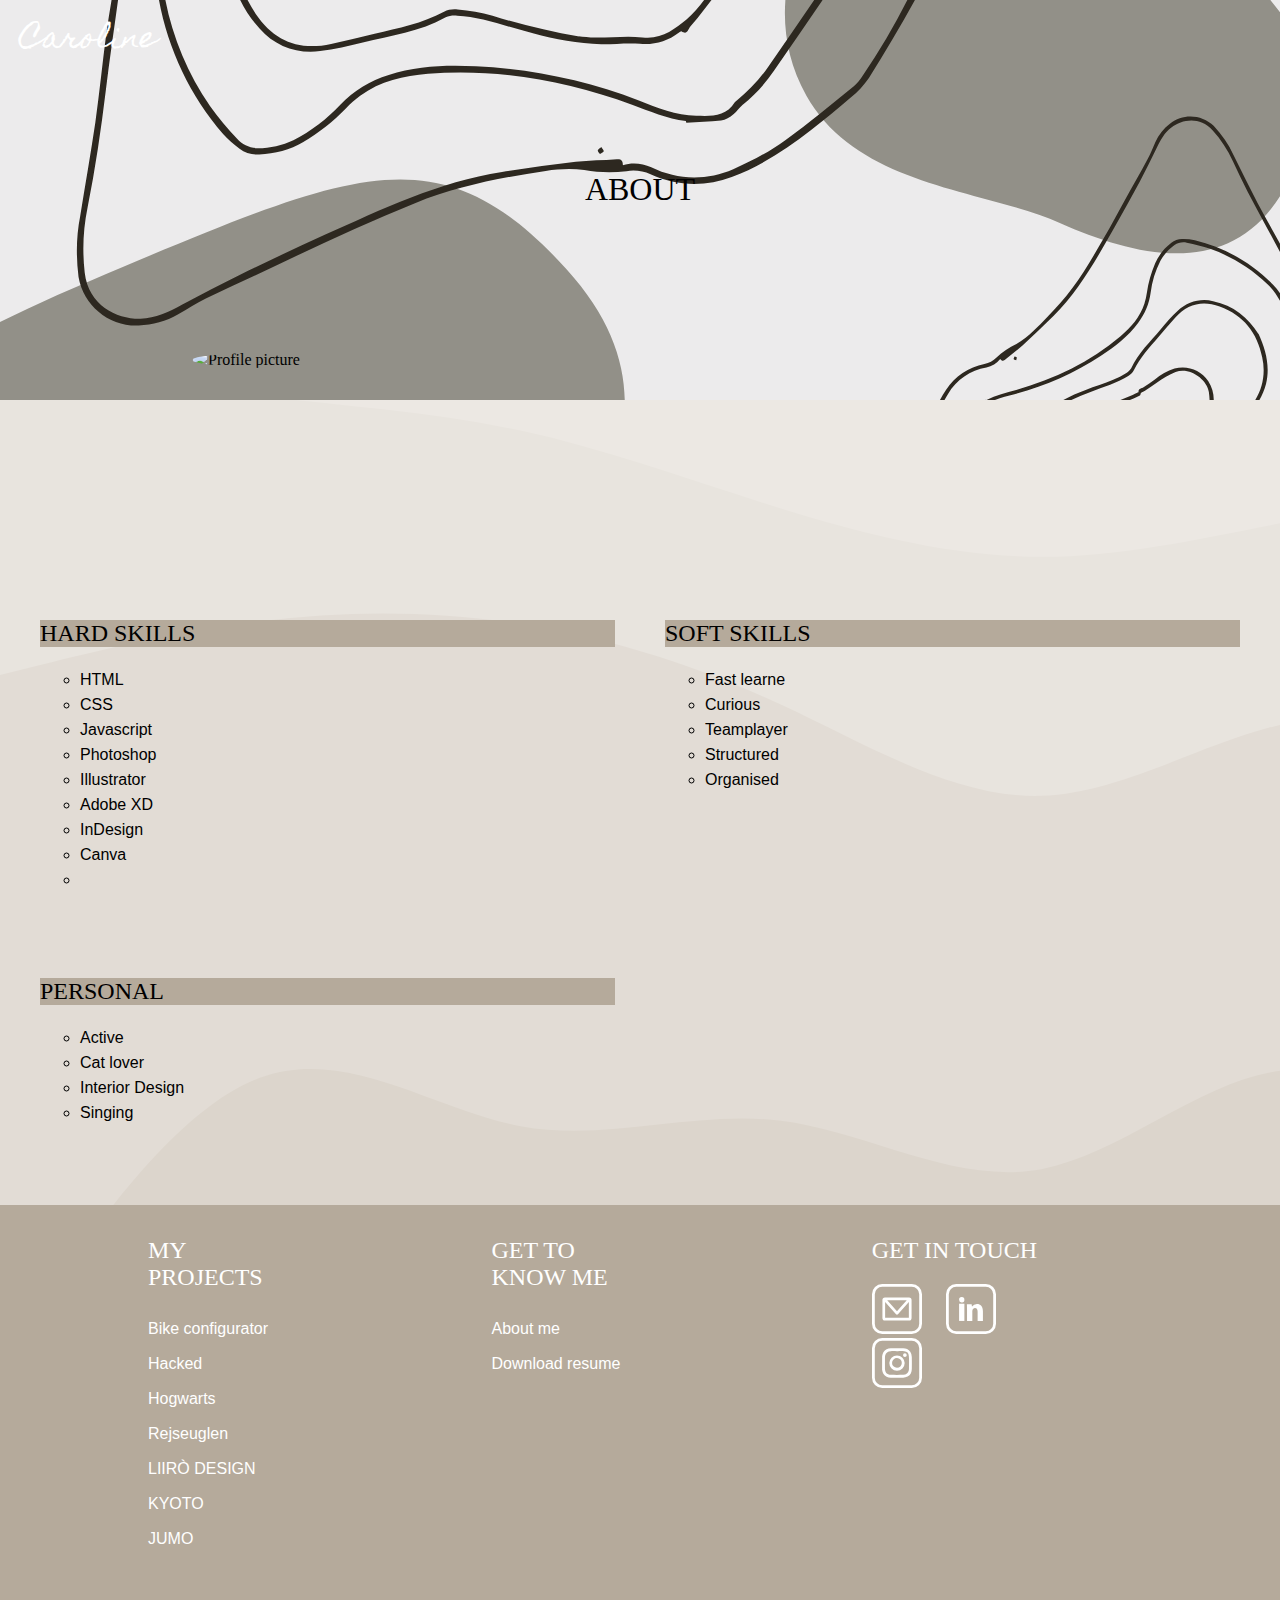
==== commit bed483d5: "footer on all pages" ====
--- a/about.html
+++ b/about.html
@@ -97,21 +97,30 @@
     </section>
 
     <section class="footer">
-        <div id="projects">
-          <h2>Projects</h2>
-          <a href="bike.html">Bike configurator</a>
-          <a href="hogwarts.html">Hacked Hogwarts</a>
-          <a href="rejseuglen.html">Rejseuglen</a>
-          <a href="liiro.html">LIIRÒ DESIGN</a>
-          <a href="kyoto.html">KYOTO</a>
-          <a href="jumo.html">JUMO</a>
-        </div>
-        <div id="contact">
-          <h2>Contact me</h2>
-          <p>LinkedIn</p>
-          <p>e-mail</p>
-          <p>CV</p>
-        </div>
-      </section>
+      <div>
+        <h2>My projects</h2>
+        <ul>
+          <li><a href="bike.html">Bike configurator</a></li>
+          <li><a href="hogwarts.html">Hacked Hogwarts</a></li>
+          <li><a href="rejseuglen.html">Rejseuglen</a></li>
+          <li><a href="liiro.html">LIIRÒ DESIGN</a></li>
+          <li><a href="kyoto.html">KYOTO</a></li>
+          <li><a href="jumo.html">JUMO</a></li>
+        </ul>
+      </div>
+      <div>
+        <h2>Get to know me</h2>
+        <ul>
+          <li> <a href="about.html">About me</a></li>
+          <li> <a href="#">Download resume</a></li>
+        </ul>
+      </div>
+      <div>
+        <h2>Get in touch</h2>
+        <a class="icon" href="mailto:caro3896@gmail.com"><img src="images/mail.svg" alt=""></a>
+        <a class="icon" href="https://www.linkedin.com/in/carolineragnholm/" target="_blank"><img src="images/linkedin.svg" alt="LinkedIn icon"></a>
+        <a class="icon" href="https://www.instagram.com/carolinejuhl/" target="_blank"><img src="images/instagram.svg" alt=""></a>
+      </div>
+    </section>
 </body>
 </html>--- a/style.css
+++ b/style.css
@@ -235,9 +235,18 @@
   padding-left: 6vw;
 }
 
-.footer a {
-  display: block;
-  margin-bottom: 8px;
+.footer ul {
+  padding: 0;
+}
+
+.footer li {
+  list-style-type: none;
+  line-height: 35px;
+}
+
+.icon img {
+  width: 50px;
+  margin-right: 20px;
 }
 
 /* ANIMATION */
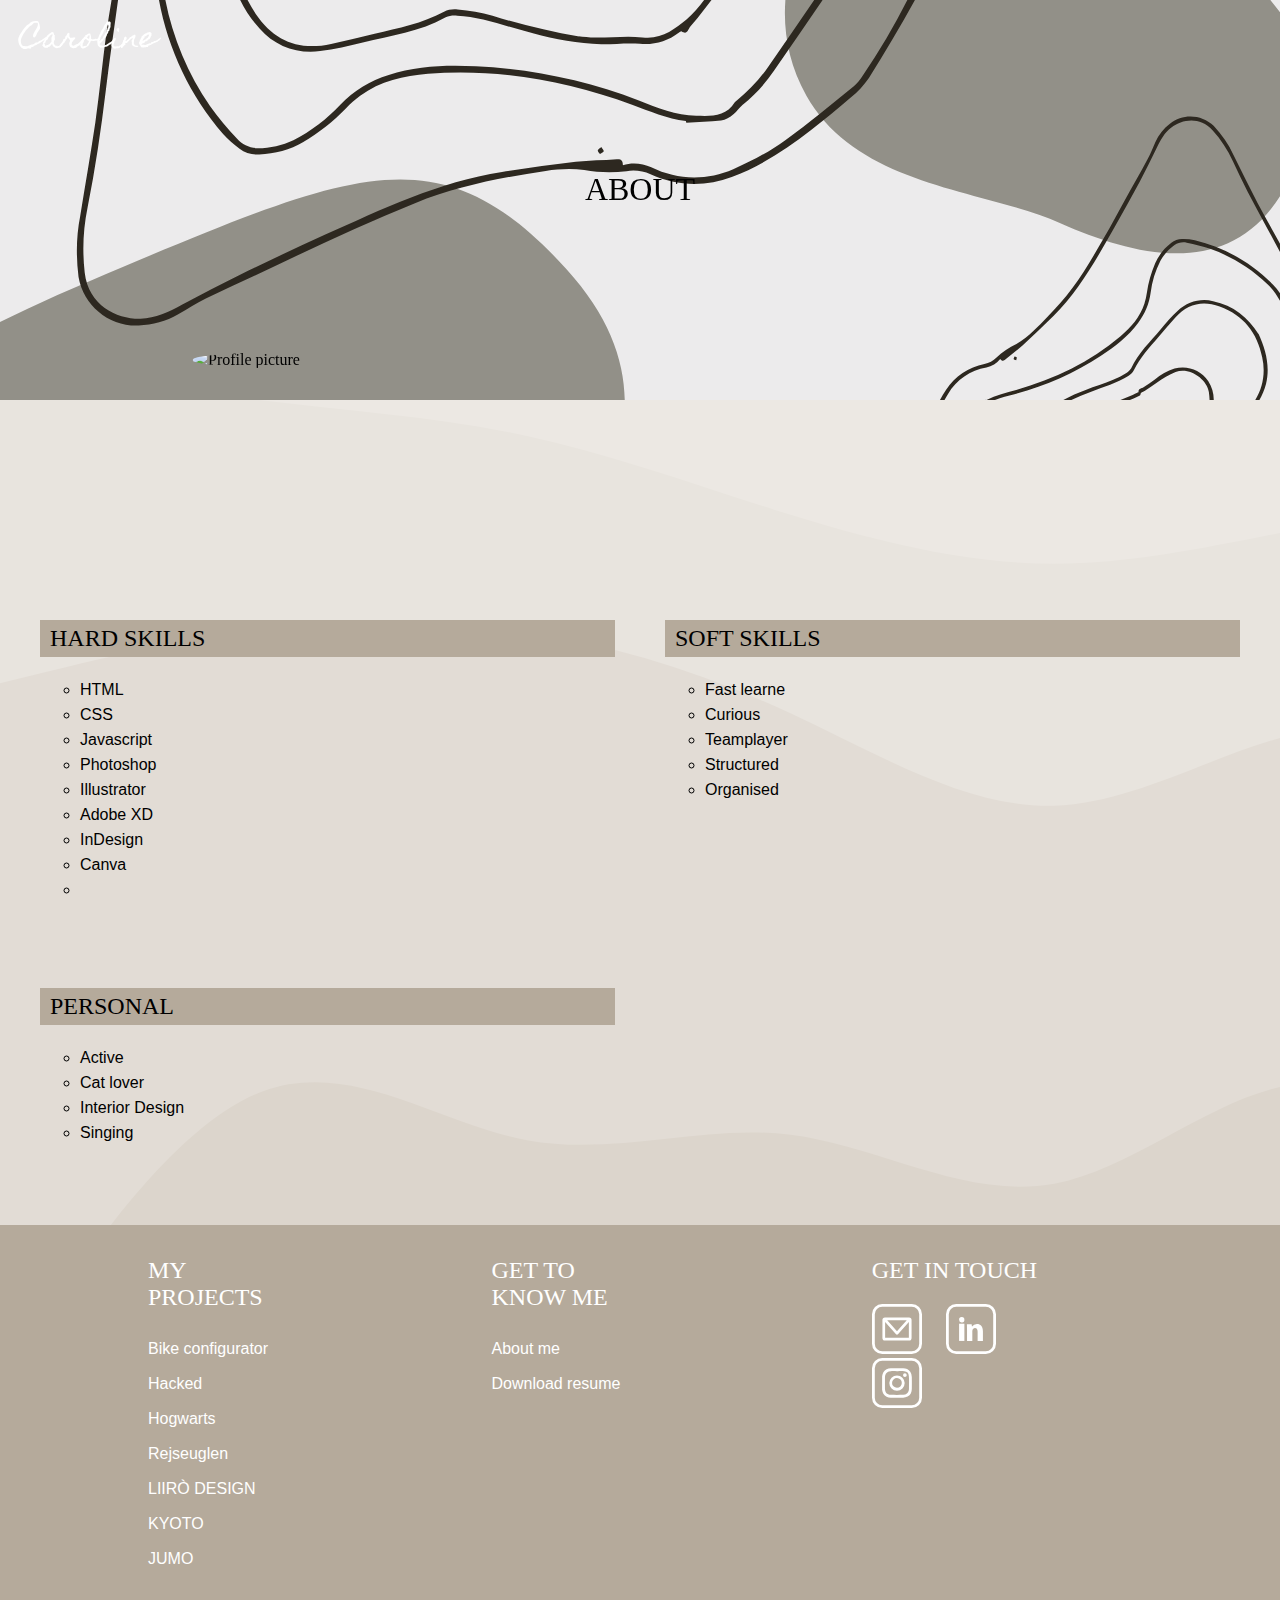
==== commit 0ae1e415: "images on projects" ====
--- a/about.html
+++ b/about.html
@@ -5,7 +5,7 @@
     <meta http-equiv="X-UA-Compatible" content="IE=edge">
     <meta name="viewport" content="width=device-width, initial-scale=1.0">
     <link rel="stylesheet" href="style.css">
-    <title>Bike configurator</title>
+    <title>About</title>
 </head>
 <body>
     <section class="top about_top">
--- a/style.css
+++ b/style.css
@@ -68,6 +68,7 @@
   fill: white;
   width: 150%;
   pointer-events: none;
+  filter: drop-shadow( 10px 10px 10px rgba(0, 0, 0, .75));
 }
 
 #intro {
@@ -81,7 +82,7 @@
   font-size: 20px;
 }
 
-/* button {
+button {
   margin: 6px;
   background-color: #eae8e6;
   border: 1px solid black;
@@ -94,7 +95,7 @@
 
 button a {
   color: black;
-} */
+}
 
 .mask {
   fill: none;
@@ -185,6 +186,7 @@
   position: relative;
   overflow: hidden;
   height: 50vh;
+  box-shadow: 10px 10px 80px -16px rgba(0, 0, 0, 0.75);
 }
 
 .panel {
@@ -342,9 +344,9 @@
 .logo {
   font-family: 'homemade_appleregular';
   font-size: 1.5em;
-  position: absolute;
-left: 10px;
-top: 5px;
+  position: fixed;
+  left: 10px;
+  top: 5px;
 }
 
 .headline {
@@ -363,12 +365,23 @@
 
 .content {
   /* height: 100vw; */
-  max-width: 1200px;
+  max-width: 1400px;
   margin: 5vw;
 }
 
 .content img {
   width: 100%;
+}
+
+.read_more{
+  display: block;
+  line-height: 2em;
+  color: black;
+  text-decoration: underline;
+}
+
+.read_more:hover{
+  color: #b5aa9b;
 }
 
 /* DESKTOP */
@@ -400,7 +413,8 @@
 
   .image_library {
     display: grid;
-    grid-template-columns: 3fr 2.2fr;
+    grid-auto-flow: dense;
+    grid-template-columns: repeat(auto-fill, minmax(500px, 1fr));
     gap: 30px;
     margin-top: 30px;
   }
@@ -441,6 +455,8 @@
 
 #about_me h2{
   background-color: #b5aa9b;
+  padding: 5px;
+  padding-left: 10px;
 }
 
 #about_me li {
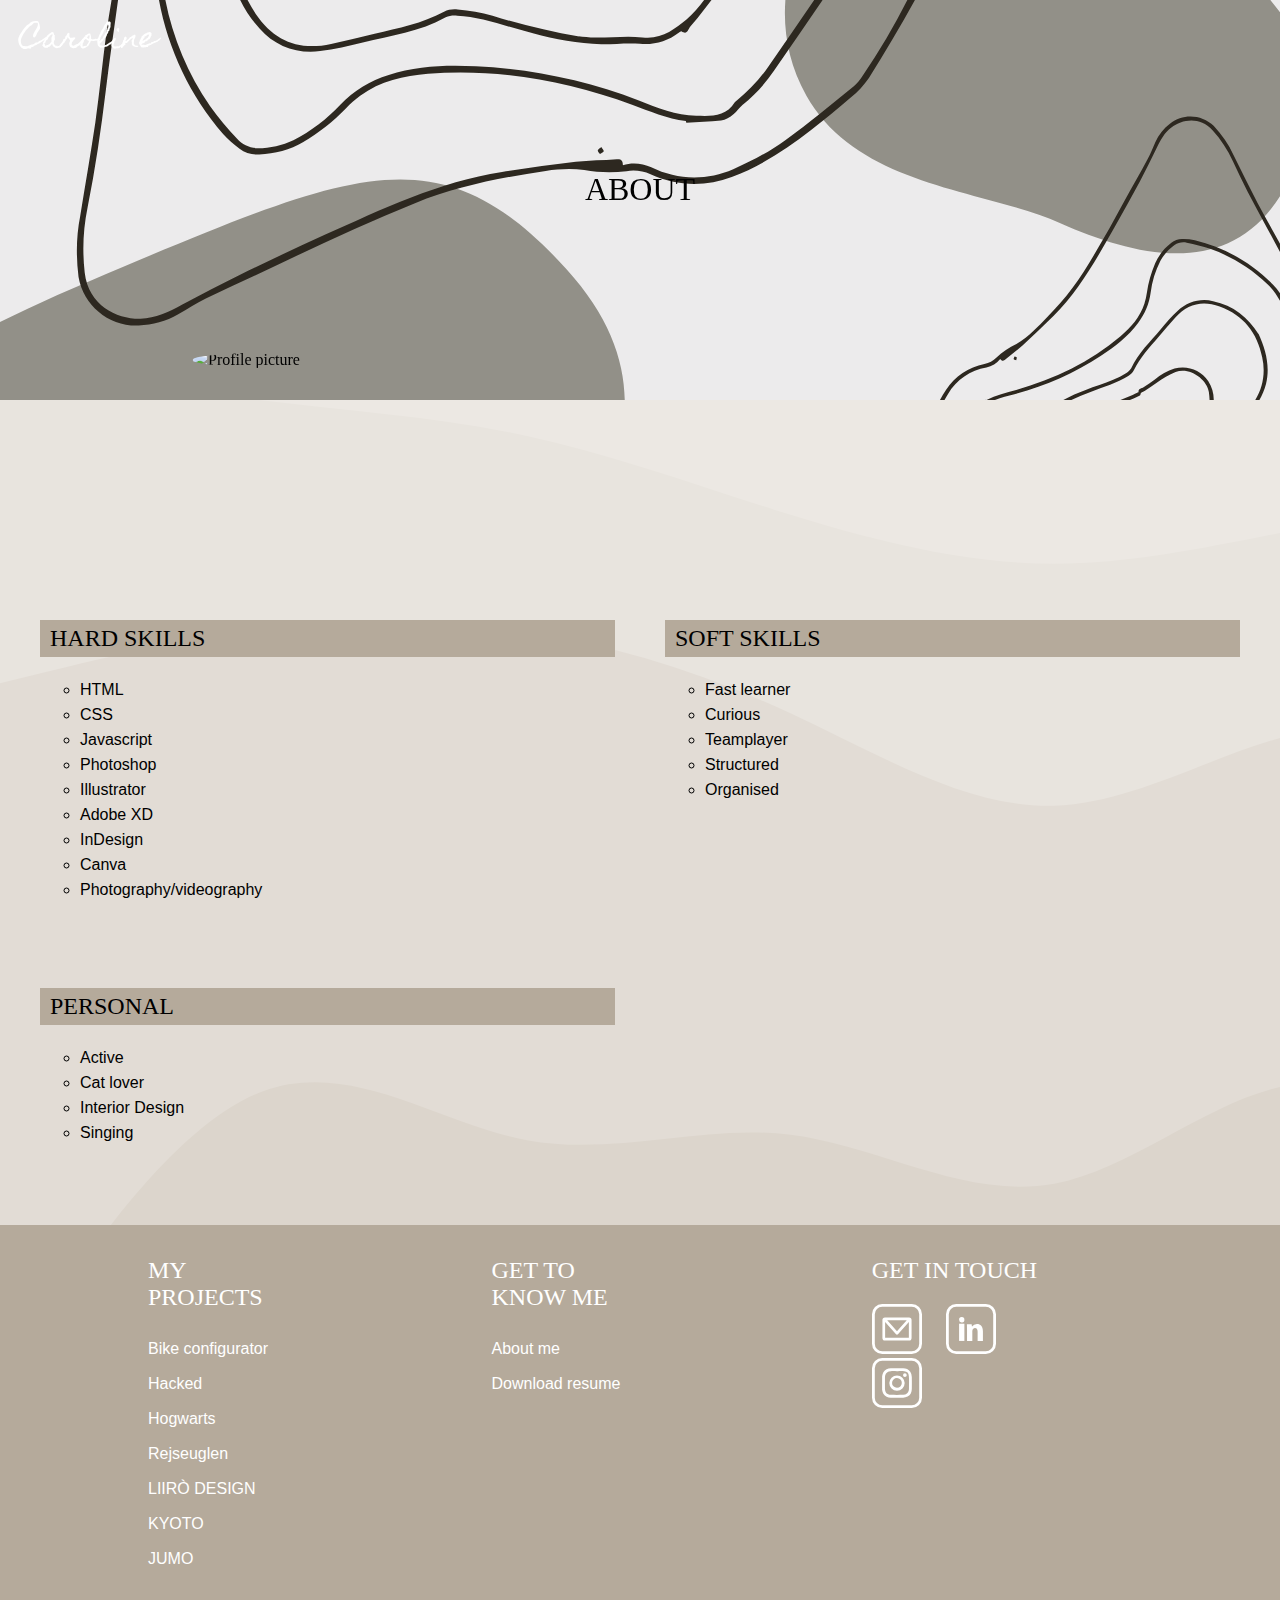
==== commit 7d6b275d: "animation on projects" ====
--- a/about.html
+++ b/about.html
@@ -72,13 +72,13 @@
             <li>Adobe XD</li>
             <li>InDesign</li>
             <li>Canva</li>
-            <li></li>
+            <li>Photography/videography</li>
         </ul>
     </div>
     <div id="soft_skills">
         <h2>Soft skills</h2>
         <ul>
-            <li>Fast learne</li>
+            <li>Fast learner</li>
             <li>Curious</li>
             <li>Teamplayer</li>
             <li>Structured</li>
--- a/style.css
+++ b/style.css
@@ -27,6 +27,7 @@
 
 p {
   font-family: "Avenir Next", sans-serif;
+  font-size: 1em;
 }
 
 a {
@@ -91,6 +92,7 @@
   color: #00132c;
   padding: 16px 23px;
   box-shadow: 10px -10px 0px 0px rgba(201, 192, 177, 1);
+  font-size: 1em;
 }
 
 button a {
@@ -265,6 +267,23 @@
   }
 }
 
+.fade_in {
+  animation: fade_in_kf 1.5s both;
+}
+
+@keyframes fade_in_kf {
+  0% {
+    opacity: 0;
+    transform: translateY(100px);
+  }
+  100% {
+    opacity: 1;
+    transform: translateY(0);
+  }
+}
+
+
+
 /* DESKTOP */
 @media (min-width: 800px) {
   /* Splash */
@@ -373,15 +392,23 @@
   width: 100%;
 }
 
+.info {
+  margin-top: 20px;
+  border-top: 1px solid black;
+  display: flex;
+  align-items: center;
+  flex-direction: column;
+  padding-top: 20px;
+  justify-content: center;
+}
+
 .read_more{
-  display: block;
-  line-height: 2em;
-  color: black;
-  text-decoration: underline;
-}
-
-.read_more:hover{
-  color: #b5aa9b;
+  margin: 15px auto;
+  width: 200px;
+}
+
+.image_library{
+  margin-top: 20px;
 }
 
 /* DESKTOP */
@@ -409,9 +436,24 @@
   .content {
     margin: 0 auto;
     margin-bottom: 30px;
+    margin-top: 50px;
+  }
+
+  .text{
+    display: grid;
+    grid-template-columns: 2fr 1fr;
+    gap: 100px;
+  }
+
+  .info{
+    border-left: 2px solid black;
+    border-top: none;
+    margin-top: 0;
+    padding-top: 0;
   }
 
   .image_library {
+    margin-top: 80px;
     display: grid;
     grid-auto-flow: dense;
     grid-template-columns: repeat(auto-fill, minmax(500px, 1fr));
@@ -447,6 +489,7 @@
   fill: white;
   width: 110%;
   pointer-events: none;
+  filter: drop-shadow( 10px 10px 10px rgba(0, 0, 0, .75));
 }
 
 #about_me {
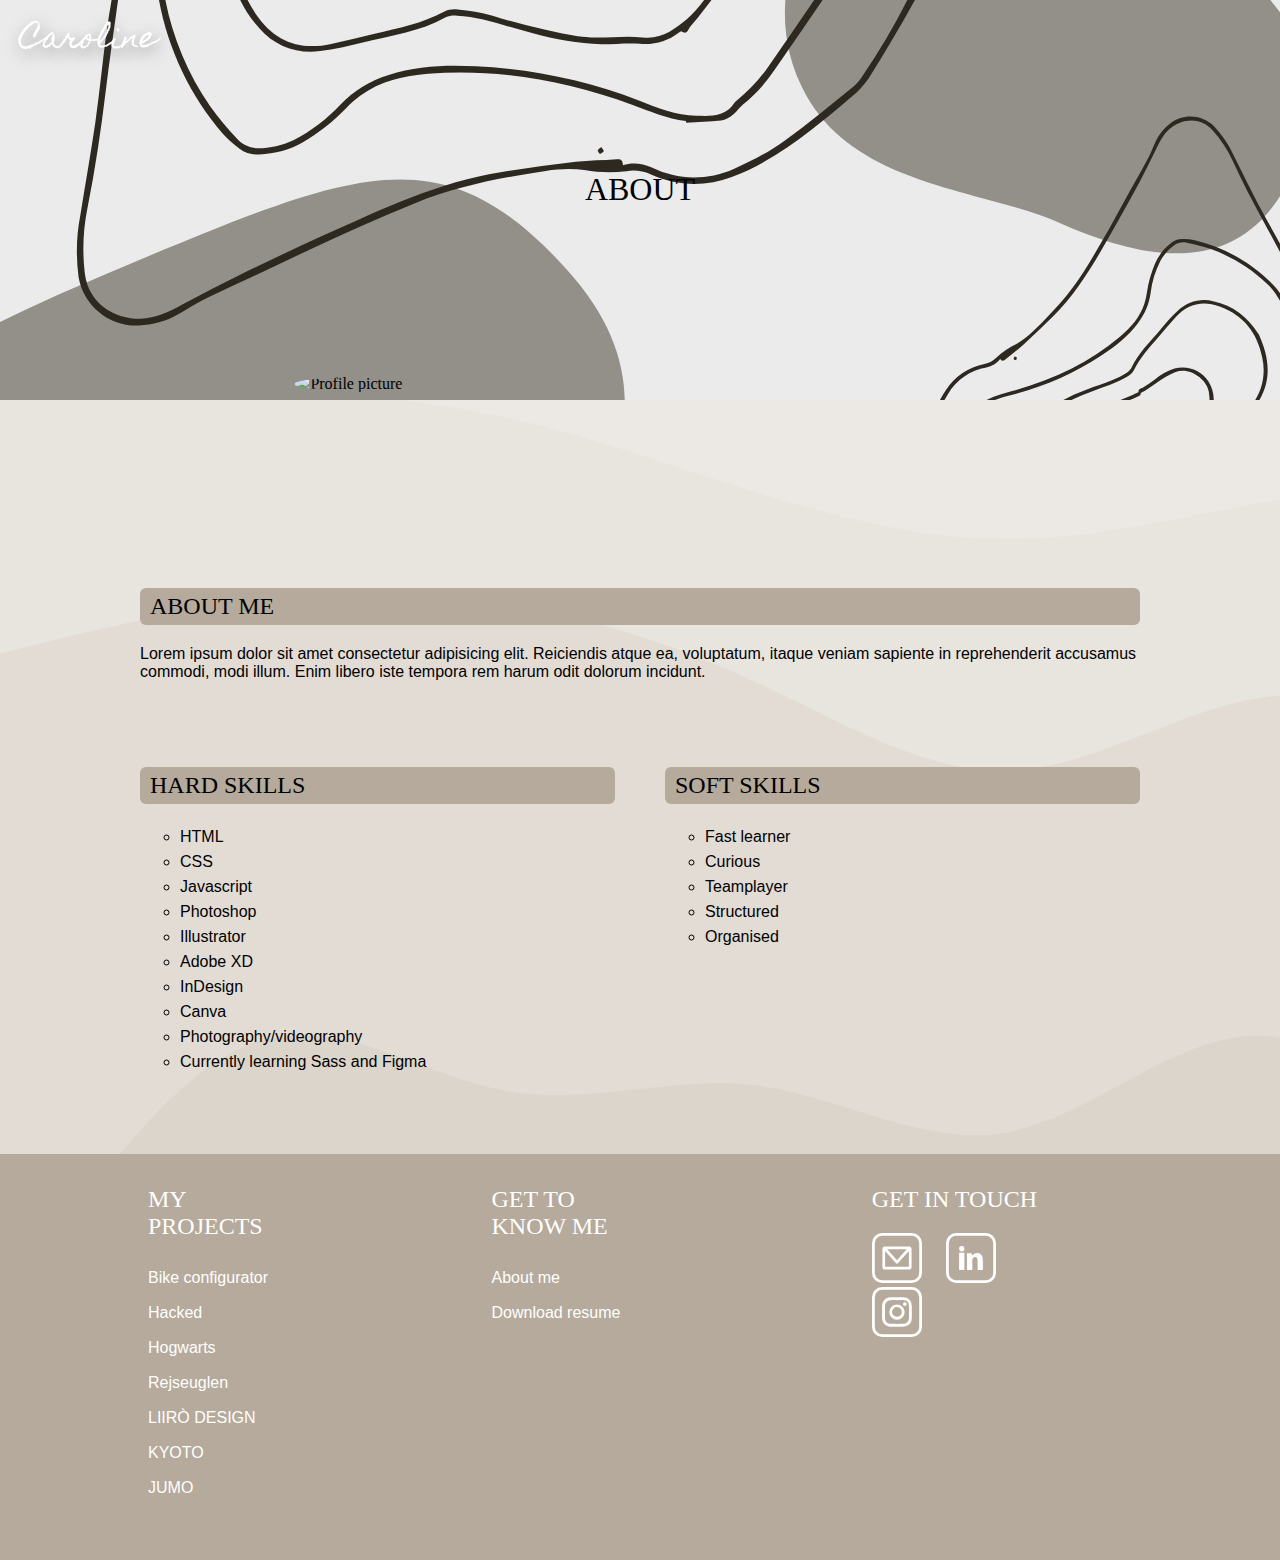
==== commit ef29800f: "fixed responsiveness on splash" ====
--- a/about.html
+++ b/about.html
@@ -12,55 +12,61 @@
         <img class="header_img" src="images/bike_banner.svg" alt="">
         <a class="logo" href="index.html">Caroline</a>
         <h1 class="headline">About</h1>
-        <img id="mini_profile_picture" src="images/me.png" alt="Profile picture">
-		<svg id="mini_caroline" xmlns="http://www.w3.org/2000/svg" viewBox="0 0 1366 768">
-      <title>Caroline</title>
-      <g id="text">
-        <path mask="url(#mask_c)" id="c" d="M489.71,354.17a55.19,55.19,0,0,1-6.92,6.72q-4.19,3.5-9.33,7c-3.42,2.33-6.81,4.5-10.15,6.54s-6.44,3.83-9.27,5.39-5.06,2.77-6.67,3.62q-2.65,1.4-5.45,2.54a39.08,39.08,0,0,0-5.34,2.66,12.71,12.71,0,0,0-2.28,1.46c-.68.55-1.36,1.08-2,1.59a10.8,10.8,0,0,1-4.07,1.9,26.07,26.07,0,0,0-3.36.89,4,4,0,0,0-2.22,1.84,9.69,9.69,0,0,0-.76,4.51,36.57,36.57,0,0,1-6.48-.57,35.79,35.79,0,0,0-6.35-.57,13,13,0,0,0-3.87.57c-1.23.38-2.45.78-3.68,1.21s-2.46.82-3.68,1.2a13,13,0,0,1-3.87.57h-5.72a8.88,8.88,0,0,0-1.9-2,15.72,15.72,0,0,0-2.1-1.33c-.72-.38-1.44-.74-2.15-1.08a9.26,9.26,0,0,1-2.1-1.4,40.9,40.9,0,0,1-2.92-3.3c-1-1.27-2-2.49-2.92-3.68a29.77,29.77,0,0,1-4.25-6.85,50.76,50.76,0,0,1-2.79-7.94,62.24,62.24,0,0,1-1.59-8.38,67.73,67.73,0,0,1-.51-8.06,15.79,15.79,0,0,1,.7-3.36q.7-2.47,1.65-5.27t2-5.33c.68-1.7,1.18-2.88,1.52-3.56a6.57,6.57,0,0,1,.95-2q1-1.57,2.35-3.74t3.05-4.76q1.65-2.61,3.17-4.89t2.67-4.13c.76-1.22,1.31-2.09,1.65-2.6q.76-1.14,2.73-3.81c1.31-1.77,2.86-3.76,4.63-6s3.68-4.45,5.72-6.73,4-4.34,5.9-6.16a33,33,0,0,1,5.2-4.19c1.57-1,2.77-1.29,3.62-1a31.8,31.8,0,0,1,13.46-10.48,43.42,43.42,0,0,1,16.76-3.36,53.67,53.67,0,0,0,5.9-.32,8.85,8.85,0,0,1,5.78,1.46,51.7,51.7,0,0,1,2.73,6.1c1,2.54,1.86,5.22,2.66,8.06s1.46,5.58,2,8.25a36.29,36.29,0,0,1,.76,6.54,12.58,12.58,0,0,1-1.33,5.71,34.44,34.44,0,0,1-3.24,5.21q-1.91,2.54-3.87,5a28.83,28.83,0,0,0-3.24,5c-.68,1.35-1.5,3.26-2.47,5.71A77,77,0,0,1,445,342a33.3,33.3,0,0,1-4.19,6.28,6.52,6.52,0,0,1-4.95,2.67,6.07,6.07,0,0,1-4.7-4.7,29.64,29.64,0,0,1,1.65-9.9,60,60,0,0,1,4.07-9.08,101,101,0,0,1,5.33-8.63q2.91-4.26,5.33-8.57a61.3,61.3,0,0,0,4.06-8.82,27.33,27.33,0,0,0,1.65-9.46,26,26,0,0,0-.31-3.87,4.1,4.1,0,0,0-2.1-3.11H445a59.57,59.57,0,0,0-7,.44,10.29,10.29,0,0,0-6.22,3,25.45,25.45,0,0,0-2,2.23,25.1,25.1,0,0,1-2,2.22c-.17.17-.42.44-.76.82L426,294.69a15.32,15.32,0,0,1-1.14,1.14,5,5,0,0,1-.83.64c-.33.17-.69.34-1.07.5s-.75.34-1.08.51c-.68.34-1.36.66-2,.95a16.76,16.76,0,0,0-2,1.08A24.38,24.38,0,0,0,413,303.7c-1.39,1.61-2.75,3.26-4.06,4.95s-2.69,3.3-4.13,4.83a19.28,19.28,0,0,1-5.07,3.81q-3.31,5.46-7.3,11.49t-7.56,12.37a88.53,88.53,0,0,0-6,13,37.88,37.88,0,0,0-2.42,13.08,43.24,43.24,0,0,0,.51,6.16,31.46,31.46,0,0,0,1.78,6.79,22.4,22.4,0,0,0,3.24,5.84,8.94,8.94,0,0,0,5,3.3,5.39,5.39,0,0,0,1.84.19c.64,0,1.25-.06,1.84-.06a12,12,0,0,1,1.72.12,2.39,2.39,0,0,1,1.46.89h7a24.41,24.41,0,0,0,4.44-.38,23.62,23.62,0,0,0,3.94-1.08c1.27-.46,2.54-1,3.81-1.52s2.62-1.12,4.06-1.72c.84-.25,1.61-.5,2.28-.76s1.4-.51,2.16-.76q2.79-.76,5.46-1.27a20,20,0,0,0,5.21-1.78,45.4,45.4,0,0,0,5.77-3.42,60.31,60.31,0,0,1,5.78-3.56,7.74,7.74,0,0,1,2.22-.51c.89-.08,1.8-.14,2.73-.19s1.8-.1,2.6-.19a2.78,2.78,0,0,0,1.72-.63c.76-.76,1.5-1.55,2.22-2.35a30.64,30.64,0,0,1,2.35-2.35,10.44,10.44,0,0,0,4.06-1.65,10.44,10.44,0,0,1,4.06-1.65,11.21,11.21,0,0,0,1.21-.57c.38-.21.78-.45,1.2-.7,1.19-.68,2.33-1.4,3.43-2.16s2.2-1.48,3.3-2.16q8.13-5.44,16.38-10.66h1.14Q492.44,350.92,489.71,354.17Z"/>
-        <path mask="url(#mask_a)" id="a" d="M563.66,380.64q-1.77,3-2.73,4.88a18.86,18.86,0,0,1-1.9,3.05,13.37,13.37,0,0,1-2.16,2.16c-.8.63-1.93,1.42-3.36,2.35a22.68,22.68,0,0,1-2.8,2.16,22,22,0,0,1-2.22,1.52,3.75,3.75,0,0,1-1.71.63,2.22,2.22,0,0,1-.51-.06,2.22,2.22,0,0,0-.51-.06c-.51,0-1,0-1.46.06s-.87-.28-1.2-.95a3.21,3.21,0,0,0-.64.89c-.17.33-.34.65-.51,1a1.93,1.93,0,0,1-.69.7,1.48,1.48,0,0,1-1.21,0l-.63-.76-1.91,1.65a67.35,67.35,0,0,0-6.79-3,29.64,29.64,0,0,1-5.78-2.85,15.19,15.19,0,0,1-4.31-4.26,17.71,17.71,0,0,1-2.54-7.17,8.35,8.35,0,0,0-1.4-1.33,2,2,0,0,0-1.78-.32,14.27,14.27,0,0,1-3,3.68c-1.19,1-2.37,2.12-3.56,3.3a5.41,5.41,0,0,0-1,1.4,5.7,5.7,0,0,1-1,1.4,5.32,5.32,0,0,1-2.41,1.58c-.93.3-1.86.57-2.79.83a7.81,7.81,0,0,0-2.61,1.27,5.06,5.06,0,0,0-1.71,3,4,4,0,0,0-3.05-.5c-.76.16-1.56.35-2.41.57a13.82,13.82,0,0,1-2.48.38,6.41,6.41,0,0,1-2.34-.32,4.14,4.14,0,0,1-2-1.65,3.61,3.61,0,0,1-3.3-.06,11.13,11.13,0,0,1-2.85-2.29c-.89-1-1.76-2-2.61-3.11a10.69,10.69,0,0,0-2.41-2.41,4,4,0,0,1,.07-3.49c.55-1,1.14-1.91,1.77-2.8a8.65,8.65,0,0,0,1.34-2.66c.25-.89-.13-2-1.15-3.24a33.42,33.42,0,0,0,2.29-4c.68-1.39,1.37-2.79,2.09-4.19s1.48-2.75,2.29-4.06a12.63,12.63,0,0,1,3-3.36,2.7,2.7,0,0,1-.76-1.72,4,4,0,0,1,.38-1.65,16.65,16.65,0,0,1,.89-1.65,7.61,7.61,0,0,0,.76-1.59l3.68-1.77-.89-3.05a3.24,3.24,0,0,0,2.1-.13,2.22,2.22,0,0,0,1-1.14,8.17,8.17,0,0,0,.51-1.71,7.09,7.09,0,0,1,.57-1.72,3.7,3.7,0,0,1,1.91-1.65c1.78-1.35,3.53-2.79,5.27-4.31s3.47-3,5.2-4.45,3.53-2.81,5.4-4.12a32.57,32.57,0,0,1,6.09-3.37,8.17,8.17,0,0,1,3.62,1.4,7,7,0,0,1,2,2.41,13.1,13.1,0,0,1,1.08,3.11c.25,1.14.51,2.27.76,3.37a16.64,16.64,0,0,0,1.52,3.68,6.74,6.74,0,0,0,3,2.54,9.4,9.4,0,0,0-1.39,6q.38,3,.76,6.28a21.67,21.67,0,0,1-.07,6q-.43,2.93-3.74,5.2a4.84,4.84,0,0,0-.13,1.91,15.37,15.37,0,0,1,.13,2,4.81,4.81,0,0,1-.38,1.9,2.8,2.8,0,0,1-1.4,1.4,4.83,4.83,0,0,1,1.21,2.79q.06,1.4.12,2.67a5.17,5.17,0,0,0,.64,2.28,4,4,0,0,0,2.73,1.53,17.72,17.72,0,0,0,.7,2.47,4.36,4.36,0,0,0,.76,1.34,5.08,5.08,0,0,0,1.2.95c.51.29,1.19.74,2,1.33a5.14,5.14,0,0,0,2.28,0,1.9,1.9,0,0,1,2,.76,2.37,2.37,0,0,1,1.53-.7,6.84,6.84,0,0,1,1.65.07l1.65,2.79a16,16,0,0,1,3.17-1.78,36.47,36.47,0,0,1,3.43-1.27c1.27-.33,2.54-.63,3.81-.88Zm-48.75-43.42a19.8,19.8,0,0,1-2.79,2q-1.65,1-3.24,2.16a15.57,15.57,0,0,0-2.73,2.47,6,6,0,0,0-1.39,3.11,5.56,5.56,0,0,0-4.07,2.42,21,21,0,0,0-1.9,4.18q-.77,2.3-1.65,4.51a6.83,6.83,0,0,1-3.17,3.49,2.59,2.59,0,0,1-1.4.51c.08,0-.17.17-.76.51a9.75,9.75,0,0,0-2.41,2.54,17.18,17.18,0,0,0-1.72,3.3c-.46,1.18-.89,2.39-1.27,3.62s-.74,2.35-1.08,3.36a7.74,7.74,0,0,0-2.66.76,2.14,2.14,0,0,0-1.08,1.08,2.05,2.05,0,0,0,.06,1.33,9.09,9.09,0,0,0,.76,1.65c.34.51.7,1.11,1.08,1.78a14.77,14.77,0,0,1,.95,2,6.81,6.81,0,0,1,.45,2,2.93,2.93,0,0,1-.57,1.91,3,3,0,0,0,3.43.57,21.72,21.72,0,0,0,3-1.84c.34-.25.7-.53,1.08-.83a5,5,0,0,1,1.21-.69,8.77,8.77,0,0,0,5.33-.38,16.22,16.22,0,0,0,4.44-2.8,52.2,52.2,0,0,0,3.94-3.81,36.35,36.35,0,0,1,3.81-3.55l-1-1a6.64,6.64,0,0,0,3.24-1.71,5.06,5.06,0,0,0,1.2-2.48,8.76,8.76,0,0,0,0-3c-.17-1.06-.29-2.18-.38-3.36a11,11,0,0,1-.06-2,7,7,0,0,1,.44-2,9.46,9.46,0,0,1-.31-5.59,27.83,27.83,0,0,1,1.9-5.14c.8-1.65,1.59-3.32,2.35-5a12.86,12.86,0,0,0,1.14-5.33Z"/>
-        <path mask="url(#mask_r)" id="r" d="M650.12,368.83a8,8,0,0,0-3.94,3.43,21.45,21.45,0,0,0-1.58,4.19,32.68,32.68,0,0,1-1.4,4.12,6.57,6.57,0,0,1-3.49,3.24,4.71,4.71,0,0,1-2.48,3.17,33.35,33.35,0,0,1-3.87,1.59,14.16,14.16,0,0,0-3.62,1.84c-1.06.76-1.58,2.08-1.58,3.94a46.35,46.35,0,0,1-5.53,2.54,33.79,33.79,0,0,1-6.22,1.71A29.6,29.6,0,0,1,610,399a17.22,17.22,0,0,1-6-1.27,18.92,18.92,0,0,1-3.68-2.28,9.33,9.33,0,0,0-1.2-.83,5.61,5.61,0,0,1-1.21-1,13.48,13.48,0,0,1-2.54-3.55,23.82,23.82,0,0,1-1.65-4.32,44,44,0,0,1-1-4.57c-.26-1.52-.47-3-.64-4.32l4.7-12.69a24.49,24.49,0,0,1-6-6.79,36.59,36.59,0,0,0-5.58-7.18,5.68,5.68,0,0,1-1.66,1.53,1.8,1.8,0,0,0-.76,2L584.1,355a125.2,125.2,0,0,0-8.44,10.35A54.66,54.66,0,0,0,569,377c-1.87-.08-3.18.36-3.94,1.34a13.67,13.67,0,0,0-1.9,3.3,15.33,15.33,0,0,1-1.91,3.36c-.76,1-2,1.44-3.81,1.27-.42.93-.84,1.93-1.27,3a18.15,18.15,0,0,1-1.52,3,8.83,8.83,0,0,1-2.16,2.35,5.15,5.15,0,0,1-3.17.95,3.67,3.67,0,0,1-1.15-2.16,5.66,5.66,0,0,1,.26-2.35,14.91,14.91,0,0,1,1-2.41,9.22,9.22,0,0,0,.89-2.35,16.62,16.62,0,0,1,3.68-6.66l5.34-6a38.19,38.19,0,0,0,4.57-6.28,13,13,0,0,0,1.52-7.75,14.5,14.5,0,0,0,6.54-2.22,6.91,6.91,0,0,0,2.28-2.41,5.53,5.53,0,0,0,.57-3.49,1.91,1.91,0,0,1-1.14-1.46,8.11,8.11,0,0,1,0-2,9,9,0,0,0,4.51-3.11,37.13,37.13,0,0,0,3.11-4.76c.93-1.69,1.84-3.41,2.73-5.14a15.14,15.14,0,0,1,3.49-4.51,26.14,26.14,0,0,0,3.55,1.71,17,17,0,0,1,3.43,1.84,7,7,0,0,0-1.39,2.92,16,16,0,0,0-.26,2.86v2.86a6.51,6.51,0,0,1-.76,2.92,16.47,16.47,0,0,1,3.43,4.19,13.61,13.61,0,0,0,3.55,4.06,6,6,0,0,1,3.43-1.21q1.9-.06,3.87,0a17.65,17.65,0,0,0,3.75-.25,4.33,4.33,0,0,0,2.92-2.1,2.05,2.05,0,0,0,1.52.51h2a4.64,4.64,0,0,1,1.78.32,1.43,1.43,0,0,1,.89,1.21,2.86,2.86,0,0,1-.06,1.39,8.09,8.09,0,0,0-.45,1.27c-.17.68-.21,1-.13,1s0,.29-.25.89a6.41,6.41,0,0,1-2.09,2.79c-1,.76-1.95,1.5-2.92,2.22a17.52,17.52,0,0,0-2.67,2.41,4.81,4.81,0,0,0-1.21,3.37,7.09,7.09,0,0,0-3.93,3,12.7,12.7,0,0,0-1.53,4.44,49.09,49.09,0,0,0-.5,5.08,16.77,16.77,0,0,1-.89,4.76l1.14,1.27,1-1.27a7.46,7.46,0,0,0,4.25,3.18,14.92,14.92,0,0,0,5.14.38,10.85,10.85,0,0,1,3-3.05,18.64,18.64,0,0,1,3.69-1.9c1.31-.51,2.66-1,4.06-1.4a30.32,30.32,0,0,0,4-1.52,14.19,14.19,0,0,0,2.6-1.65c.72-.6,1.5-1.27,2.35-2q3.81-3.54,7.55-7t7.56-7a1,1,0,0,1,1,.76,5.38,5.38,0,0,1,.26,1.71c0,.64,0,1.27-.07,1.91S650.12,368.49,650.12,368.83Z"/>
-        <path mask="url(#mask_o)" id="o" d="M729.21,354.1a3.83,3.83,0,0,1-.38,3.24,8.9,8.9,0,0,1-2.35,2.35,22.67,22.67,0,0,1-3.17,1.84,12.06,12.06,0,0,0-2.86,1.84q-5.72,1.28-10.35,1.84c-3.09.38-6.49.87-10.22,1.46a8.5,8.5,0,0,1-3.11-.06,9.88,9.88,0,0,0-3-.19c-.59,0-1.14,0-1.65-.07a6,6,0,0,0-1.52.07c-2,.17-3.22.82-3.81,2a18.36,18.36,0,0,0-1.46,3.94,30.27,30.27,0,0,1-1.4,4.19,5,5,0,0,1-3.49,2.73,1,1,0,0,0,.19,1.14,9.1,9.1,0,0,1,.7.89,4.13,4.13,0,0,0-2.86,2.29,33.66,33.66,0,0,0-1.2,3.3,8,8,0,0,1-1.46,2.79c-.64.76-1.84,1-3.62.76a31.59,31.59,0,0,1-9.27,6.79,35.78,35.78,0,0,1-11,3.37,10.8,10.8,0,0,1-2-1.27c-.64-.51-1.27-1-1.91-1.4a7.38,7.38,0,0,0-2-.95,5.21,5.21,0,0,0-2.47-.06,14.89,14.89,0,0,0-1.08-5,20,20,0,0,0-2.48-4.31,8.39,8.39,0,0,1,.57-4.25c.55-1.32,1.13-2.61,1.72-3.88a27.12,27.12,0,0,0,1.46-3.87,8,8,0,0,0-.19-4.51,4,4,0,0,0,1.71-1.77,9.25,9.25,0,0,0,.64-2.1,9.5,9.5,0,0,1,.57-2,3.2,3.2,0,0,1,1.77-1.59c-.67-2-.57-3.53.32-4.5a14.7,14.7,0,0,1,3.24-2.61,26.76,26.76,0,0,0,3.55-2.53,4.34,4.34,0,0,0,1.27-4.19,6.76,6.76,0,0,1,1.78-1.27c.68-.34,1.33-.66,2-1s1.25-.61,1.84-.95a6.43,6.43,0,0,0,1.65-1.39c-.59-.43-.87-.85-.83-1.27a5.9,5.9,0,0,1,.32-1.34c.17-.46.36-.95.57-1.46a1.77,1.77,0,0,0-.06-1.52,9.26,9.26,0,0,0,6-.95q2.6-1.46,4.95-3a16.5,16.5,0,0,1,4.76-2.15q2.41-.65,5.59,1.52c.17.59.44,1.46.82,2.6s.76,2.31,1.14,3.49.75,2.33,1.08,3.43a22.78,22.78,0,0,1,.64,2.41v10.16a18.91,18.91,0,0,0,7.36,2.6,11.56,11.56,0,0,0,7.37-1.71,2.36,2.36,0,0,0,2.66.7,19.88,19.88,0,0,0,2.48-1.34,5.11,5.11,0,0,1,2.47-.82c.85,0,1.7.65,2.54,2.09a8.23,8.23,0,0,1,3.68-2.09,19.58,19.58,0,0,1,3.94-.51c1.35,0,2.68-.15,4-.32A8.37,8.37,0,0,0,729.21,354.1Zm-49.64,12.32a7.78,7.78,0,0,1-4.38-1.21,39.62,39.62,0,0,1-3.68-2.73c-1.23-1-2.5-2-3.81-2.86a10,10,0,0,0-4.76-1.58,18.29,18.29,0,0,1-2.67,2.85,19.25,19.25,0,0,0-2.66,2.86,9.33,9.33,0,0,0-1.59,3.3,6.19,6.19,0,0,0,.57,4.06,7.44,7.44,0,0,0-3.93,4,21.53,21.53,0,0,0-1.34,5.65c-.21,2-.4,4.07-.57,6.1a12.93,12.93,0,0,1-1.65,5.46l2.8-1.91a2.13,2.13,0,0,1,.82.76,1.22,1.22,0,0,1,.06,1.15,7.61,7.61,0,0,1,2.29-1.59,14.25,14.25,0,0,1,2.6-.89q1.33-.31,2.67-.57a14.06,14.06,0,0,0,2.6-.76c2.12,1.18,3.64,1.44,4.57.76a7.31,7.31,0,0,0,2.29-3q.88-2,1.9-4.25a4.59,4.59,0,0,1,3.3-2.73l-.89-.89a48.22,48.22,0,0,0,3.87-5.52A11.39,11.39,0,0,0,679.57,366.42Zm.89-10.16a14.51,14.51,0,0,1,.63-4.06,39,39,0,0,0,1-4.25,9.94,9.94,0,0,0-.06-4,6.11,6.11,0,0,0-2.48-3.43,6.35,6.35,0,0,0-2.28,2.09l-1.78,2.67a8.57,8.57,0,0,1-2.1,2.22,3.81,3.81,0,0,1-3.11.51,2.55,2.55,0,0,0,0,2.47,9.82,9.82,0,0,0,1.53,1.78c.59.55,1.16,1.12,1.71,1.72a2.5,2.5,0,0,1,.57,2.28,5.51,5.51,0,0,0,1.4.7,6.7,6.7,0,0,0,1.84.38,5.39,5.39,0,0,0,1.84-.19A2,2,0,0,0,680.46,356.26Z"/>
-        <path mask="url(#mask_l)" id="l" d="M797.38,352.33a7.4,7.4,0,0,1-.69,3.68c-.56,1.18-1,2.24-1.46,3.17l-4.07,4.32-2.41,7.23c-.93.68-1.92,1.34-3,2a26.44,26.44,0,0,0-2.86,2,15.2,15.2,0,0,0-2.47,2.54,14.54,14.54,0,0,1-2.35,2.41,11.69,11.69,0,0,1-3,1.71,20.11,20.11,0,0,0-3.11,1.59q-2.54,1.53-4.76,3.17c-1.48,1.11-3,2.16-4.63,3.18a2.77,2.77,0,0,0-1,.57,2.93,2.93,0,0,1-1,.57,19.34,19.34,0,0,1-3.3,1c-1.94.5-4.08,1.08-6.41,1.71s-4.5,1.21-6.54,1.71a32.45,32.45,0,0,1-3.42.77,42.46,42.46,0,0,1-4.7.25c-1.61,0-3.22,0-4.82.13l-1.91,1.14a25.91,25.91,0,0,0-3.05-1.9,14.77,14.77,0,0,1-2.79-1.91,30,30,0,0,1-2.54-2.6c-.84-1-1.61-1.88-2.28-2.73-.43-1.19-.85-2.35-1.27-3.49a27.36,27.36,0,0,1-1-3.37l-.63-4.82c-.17-1.61-.32-3.17-.45-4.7s-.27-3.09-.44-4.7q2.16-6,3.87-12a94.45,94.45,0,0,1,4.25-11.87c.43-.93.83-1.88,1.21-2.86s.78-1.92,1.21-2.86a24.67,24.67,0,0,1,1.65-2.85,16.51,16.51,0,0,0,2.53-5.84,17.12,17.12,0,0,1,1-3c.25-.51.68-1.25,1.27-2.23s1.23-2,1.9-3,1.34-2.1,2-3.11,1.16-1.82,1.59-2.42c.68-.84,1.35-1.65,2-2.41a9.9,9.9,0,0,0,1.65-2.54,30.05,30.05,0,0,0,2.41-5.46,38,38,0,0,1,2.54-5.84,31.53,31.53,0,0,1,3.62-5.26,54.51,54.51,0,0,0,3.87-5.15,60.46,60.46,0,0,0,3.68-5.84l5.59-4.06,2.54,2.54,6.09-1,3.81,5.72c-.17,1.27-.36,2.71-.57,4.31s-.38,3.24-.51,4.89-.21,3.26-.25,4.83a23.83,23.83,0,0,0,.19,4.12,28.78,28.78,0,0,1-1.84,4.76,20.53,20.53,0,0,1-2.73,4.26l-.51,6.85-5.08,4.57-.63,6.48-4.32,5.07c-.25,1.19-.51,2.4-.76,3.62a21.1,21.1,0,0,1-1,3.49,28.63,28.63,0,0,1-1.52,3.11c-.59,1.06-1.19,2.14-1.78,3.24q-2.54,2.16-5.2,4.83a66.69,66.69,0,0,0-4.83,5.33,24.42,24.42,0,0,0-2.09,3c-.64,1.06-1.29,2-2,3a78.28,78.28,0,0,1-7.11,7.88q-3.81,3.68-7.49,7.61l2.79,4.95q2.67.9,5.46,1.65c1.86.51,3.73,1,5.59,1.4l2.92-.57c1.1-.21,2.24-.47,3.43-.76s2.35-.62,3.49-.95a23.69,23.69,0,0,0,2.85-1,42.68,42.68,0,0,0,5.84-3c2.2-1.31,4.07-2.48,5.59-3.49q4.07-2.55,8.25-5.21t8-5.59a44,44,0,0,0,5.33-4.82l5.27-5.52a57.22,57.22,0,0,1,4.44-4.26C796,352.5,796.88,352.07,797.38,352.33Zm-34.53-60.05q-2.65,4.44-5.65,8.57a93.35,93.35,0,0,0-5.52,8.57,22.9,22.9,0,0,0-1.52,3.11,18.31,18.31,0,0,1-1.65,3.11c-.6.93-1.23,1.86-1.91,2.79a17.24,17.24,0,0,0-1.77,3.05,52,52,0,0,0-2.73,6.15q-1.22,3.24-2.61,6.29a35.89,35.89,0,0,1-3.55,5.71,43.52,43.52,0,0,0-3.68,5.71l-2,4.07a4.22,4.22,0,0,1-.51.95,3.86,3.86,0,0,0-.51.95,8.83,8.83,0,0,0-.51,3.05,11.25,11.25,0,0,1-.38,3,12,12,0,0,1-1.14,2.92c-.51.94-1,1.87-1.4,2.8a17.59,17.59,0,0,0-1,2.85c-.26,1-.56,1.93-.89,2.86A14.66,14.66,0,0,1,726.1,367a23.4,23.4,0,0,0,2.35-1.84,30.93,30.93,0,0,0,2.16-2.41,14.11,14.11,0,0,1,2.28-2.29,17.51,17.51,0,0,1,2.48-1.84c.89-.55,1.75-1.12,2.6-1.71a45.69,45.69,0,0,0,3.55-5.72,18.2,18.2,0,0,0,1.34-3.17,13.46,13.46,0,0,1,1.46-3.18,12.7,12.7,0,0,1,2-2.66,17.39,17.39,0,0,0,2.09-2.67,16.26,16.26,0,0,0,1.71-2.92,26.56,26.56,0,0,1,1.59-2.92,48.53,48.53,0,0,1,3.94-5.33l.63-8,4.57-5.33.64-4.82,3.17-4.45.38-7.11Z"/>
-        <path mask="url(#mask_i)" id="i" d="M840,371.62a8.81,8.81,0,0,1-.44,3.94,6.48,6.48,0,0,1-1.34,1.84,8.68,8.68,0,0,0-1.33,1.52,5.29,5.29,0,0,0-.57,2.86,49.61,49.61,0,0,1-4.7,4.63,25,25,0,0,1-3.43,2.41c-1.1.64-2.33,1.34-3.68,2.1s-3.22,1.95-5.58,3.55l-.89.13c-.26,1.27-.7,2-1.34,2.22a6.8,6.8,0,0,1-2.15.32,10.71,10.71,0,0,0-2.35.25c-.76.17-1.4.89-1.91,2.16a10.5,10.5,0,0,1-3.68.51c-1-.09-2.33-.13-3.93-.13-.51,0-1.17,0-2-.12a4.67,4.67,0,0,0-2,.12,2.5,2.5,0,0,0-1.08.7,6.18,6.18,0,0,1-1.2.95,2,2,0,0,1-1.27.32c-.43,0-.81-.4-1.15-1.08a5.08,5.08,0,0,1-2.79,0,7.28,7.28,0,0,1-2.41-1.27,12.57,12.57,0,0,1-2.1-2.09c-.63-.81-1.25-1.55-1.84-2.22a10.82,10.82,0,0,0-1.39-1.4c-.51-.42-1-.85-1.4-1.27a8.11,8.11,0,0,1-2-3.56,19.37,19.37,0,0,1-.76-4.44,26.85,26.85,0,0,1,.12-4.57,24.68,24.68,0,0,1,.77-4.06,6.14,6.14,0,0,0,1.58-2.6c.3-1,.55-2,.76-3s.47-2,.77-3a6.14,6.14,0,0,1,1.58-2.6,8,8,0,0,1,.57-3,11.94,11.94,0,0,1,1.53-2.67,15.86,15.86,0,0,1,2.16-2.34q1.2-1.08,2.22-2.1c.67,0,1.35,0,2-.06a7.36,7.36,0,0,1,1.9.12,3.27,3.27,0,0,1,1.53.77,3.93,3.93,0,0,1,1,1.84c.59,2.28.45,4.12-.44,5.52a33.84,33.84,0,0,1-3,4,18.78,18.78,0,0,0-2.66,3.93c-.68,1.36-.51,3.09.51,5.21a2,2,0,0,0-1.85.76,5.81,5.81,0,0,0-.63,1.71,9.58,9.58,0,0,1-.57,1.84,2.32,2.32,0,0,1-1.52,1.27,4,4,0,0,1,.82,2.67,24.2,24.2,0,0,0,.38,3.62,6,6,0,0,0,1.14,2.73c.55.68,1.59.72,3.11.13a5.09,5.09,0,0,0,4,1.14,26.31,26.31,0,0,1,4.38-.13,6.7,6.7,0,0,1,3-1.21,7.66,7.66,0,0,1,2.41.26c.76.21,1.57.4,2.41.57a5.84,5.84,0,0,0,3-.38c.34-1.44.93-2.29,1.78-2.54a10.66,10.66,0,0,1,2.54-.44,8.38,8.38,0,0,0,2.35-.45c.71-.25,1.2-1.1,1.46-2.54a3.7,3.7,0,0,1,2.41-1.46c.93-.12,1.88-.27,2.85-.44a6.67,6.67,0,0,0,2.67-1.08,5,5,0,0,0,1.71-3.24c1.44-1.1,2.48-1.92,3.12-2.47s1.16-1,1.58-1.34a18,18,0,0,1,1.65-1.14Zm-24.63-56.87a3.49,3.49,0,0,0-2.54,2.66,21.25,21.25,0,0,0-.19,3.68,19.39,19.39,0,0,1-.19,3.56c-.17,1.1-1,1.82-2.54,2.16a13.85,13.85,0,0,0-2.22-2.86c-.89-.89-1.76-1.78-2.6-2.66a11.61,11.61,0,0,1-2-2.86,6.4,6.4,0,0,1-.51-3.68l6.35-7.37a7.35,7.35,0,0,1,2.41,1.27,7.66,7.66,0,0,1,1.52,1.78c.42.68.83,1.38,1.21,2.1A24.54,24.54,0,0,0,815.41,314.75Z"/>
-        <path mask="url(#mask_n)" id="n" d="M899.2,389.4a3.07,3.07,0,0,1-.51,2.28,3.74,3.74,0,0,1-1.71,1.14,11.88,11.88,0,0,1-2.35.57,6.38,6.38,0,0,0-2.16.7,71.41,71.41,0,0,1-7.11-1.08,25.54,25.54,0,0,1-6.35-2.15,19.58,19.58,0,0,1-5.26-3.88,20.58,20.58,0,0,1-4-6.09,8.39,8.39,0,0,0,1.14-5.9q-.51-3.24-.95-6.29a15.21,15.21,0,0,1,.12-5.58c.39-1.7,1.85-3.05,4.38-4.07a8.25,8.25,0,0,1,.07-3,2.85,2.85,0,0,0-1-2.8,23.87,23.87,0,0,0-7.75,4.32,64.29,64.29,0,0,0-6.28,6.09q-3,3.31-6,6.67a39.13,39.13,0,0,1-6.54,5.9,14,14,0,0,1-3.49-.19,3.23,3.23,0,0,0-3.11,1.08,3,3,0,0,0,.64,1.52,8,8,0,0,1,.82,1.27,3,3,0,0,1,.32,1.34,2.46,2.46,0,0,1-.89,1.58,12.77,12.77,0,0,1-2.73,2.1,30.73,30.73,0,0,0-2.79,1.78,9,9,0,0,0-2.22,2.22,5.81,5.81,0,0,0-.89,3.43,1.89,1.89,0,0,0-1.4-.2,3.49,3.49,0,0,0-1.21.7A8.42,8.42,0,0,0,829,394a5.69,5.69,0,0,1-1,1,1,1,0,0,0,.13,1.08c.25.3.55.61.89.95a2.69,2.69,0,0,1-1.34,1.72,2.83,2.83,0,0,1-1.78.06A7.28,7.28,0,0,1,824,398c-.63-.38-1.21-.69-1.71-.95a22,22,0,0,1-.51-3.81,24.08,24.08,0,0,1,.13-4.25,15.76,15.76,0,0,1,1-4,7.85,7.85,0,0,1,2.29-3.17,5.8,5.8,0,0,1,.76-.51,2.4,2.4,0,0,0,.63-.51,6.21,6.21,0,0,0,1.4-2.47,27.08,27.08,0,0,0,.63-2.73,22.75,22.75,0,0,1,.7-2.73,5.47,5.47,0,0,1,1.59-2.35,6.15,6.15,0,0,1,.06-3.62,14.52,14.52,0,0,1,1.53-3.05c.63-1,1.27-1.94,1.9-2.92a7.81,7.81,0,0,0,1.21-3.23,4.19,4.19,0,0,0,.06-1.21,11.47,11.47,0,0,1-.06-1.2,4.7,4.7,0,0,1,.44-3.12,5.89,5.89,0,0,1,1.78-1.77l2.28-1.46a6.43,6.43,0,0,0,2.1-2.29q3.67,1.78,4.38,4.76A22.65,22.65,0,0,1,847,358a8.94,8.94,0,0,0-3.3,3.87,18.7,18.7,0,0,0-1.52,4.76c.17.51.4.78.7.83a2.22,2.22,0,0,0,1-.13,7.43,7.43,0,0,0,1.08-.45,2.39,2.39,0,0,1,1-.25,102.07,102.07,0,0,0,9.07-7.11,29.21,29.21,0,0,0,7-9,48.34,48.34,0,0,0,7-4.13,23.9,23.9,0,0,1,7.24-3.49l2.92-2.92c.42.68.93.83,1.52.45a17.27,17.27,0,0,0,1.78-1.34,3.54,3.54,0,0,1,1.71-.89c.55-.08,1.08.51,1.59,1.78a11.28,11.28,0,0,1,.63,6.41,28.9,28.9,0,0,1-2,6.1c-.89,2-1.8,4-2.73,6a18.36,18.36,0,0,0-1.65,6.22v1.58a12.93,12.93,0,0,1-.13,1.72c-.17,1.77-.4,3.7-.7,5.77a13,13,0,0,0,.32,5.65,8.29,8.29,0,0,0,2.67,4.07,36,36,0,0,1,3.55,3.55,4.32,4.32,0,0,1,1.78.13l1.71.51a4.23,4.23,0,0,0,1.59.19,2.53,2.53,0,0,0,1.52-.83,1.93,1.93,0,0,1,1.72.06,10.06,10.06,0,0,1,1.58,1.08,8.93,8.93,0,0,0,1.59,1.08A2.14,2.14,0,0,0,899.2,389.4Z"/>
-        <path mask="url(#mask_e)" id="e" d="M1001,355.12c-.77.76-1.34,1.35-1.72,1.78s-.72.82-1,1.2-.64.79-1,1.21l-1.71,1.9a23,23,0,0,0-1.91,2.16,11.47,11.47,0,0,1-2,2,2.43,2.43,0,0,0-2.35.38,11.47,11.47,0,0,0-1.52,1.72c-.47.63-.89,1.22-1.27,1.77a1.43,1.43,0,0,1-1.46.7,57.52,57.52,0,0,1-6.09,2.86,22,22,0,0,0-5.84,3.49l-1-1-13.2,6.35a5.15,5.15,0,0,0-1.27.76,11.8,11.8,0,0,1-1.27.89,53.58,53.58,0,0,1-5.78,2.73c-2,.81-3.95,1.55-5.9,2.22l-1.65.51c.68,1.7.68,2.88,0,3.56a6,6,0,0,1-2.92,1.46,25.71,25.71,0,0,1-4.19.57,7.76,7.76,0,0,0-3.56.89,14.57,14.57,0,0,0-3.11-.2,30.69,30.69,0,0,0-3.23.32,23.5,23.5,0,0,1-3.3.26,16,16,0,0,1-3.3-.38h-.26a4.88,4.88,0,0,1-3.74.44,7.47,7.47,0,0,1-2.86-1.9,17,17,0,0,1-2.35-3.18,36.25,36.25,0,0,0-2.22-3.36c-.51-.68-1.14-1.65-1.9-2.92a25.1,25.1,0,0,1-2-4.07,16,16,0,0,1-1-4.37A5.8,5.8,0,0,1,904,372a15.57,15.57,0,0,0,1.85-3.55,13,13,0,0,0,.69-4.45q0-.88-.06-1.65t-.06-1.65c.42,0,.89,0,1.39.07a8.89,8.89,0,0,0,1.46,0,1.78,1.78,0,0,0,1.15-.51,2.27,2.27,0,0,0,.44-1.59,1.27,1.27,0,0,0-.44-1,1.9,1.9,0,0,1-.58-.76,12.57,12.57,0,0,1,1.46-1.85,11.55,11.55,0,0,0,1.21-1.39,5,5,0,0,0,.76-1.65,5.64,5.64,0,0,0-.12-2.6,22.51,22.51,0,0,1,3.61-4.77,58,58,0,0,1,4.38-3.93c1.53-1.23,3.09-2.43,4.7-3.62a47.8,47.8,0,0,0,4.57-3.81q2.42,1,3.87,0a16.61,16.61,0,0,0,2.61-2.22,13.8,13.8,0,0,1,2.28-2c.76-.51,1.78-.29,3,.64l.25.25c2.29-2.28,4.59-3.3,6.92-3.05a11.7,11.7,0,0,1,6,2.29,8.77,8.77,0,0,1,3.23,4.38q.76,2.47-1.39,3.36a4.54,4.54,0,0,1,1.39,3.3,5.46,5.46,0,0,1-1,3.31,22.16,22.16,0,0,0-2,3.11c-.55,1.05-1.12,2.18-1.71,3.36a50.89,50.89,0,0,1-2.8,5.52,12.78,12.78,0,0,1-4.31,4.38c-1.53-.42-2.56-.25-3.11.51a8.05,8.05,0,0,0-1.21,2.48,7.52,7.52,0,0,1-.89,2.09q-.51.76-2.16-.51l-.25-.25-.25.25a7.61,7.61,0,0,0-1.59,2.29,4.13,4.13,0,0,1-1.59,1.9,20.66,20.66,0,0,0-2.41-.63l-2.41-.51a7.46,7.46,0,0,1-1,4.19,8.08,8.08,0,0,1-2.6,2.47,14.66,14.66,0,0,1-3.62,1.53,36.42,36.42,0,0,0-4,1.39,19.66,19.66,0,0,0-3.68,2,8.35,8.35,0,0,0-2.73,3.36,4.83,4.83,0,0,0,3.18,1.59,21.49,21.49,0,0,0,3.93,0c1.35-.13,2.69-.19,4-.19a6.19,6.19,0,0,1,3.49,1l.13.13.13-.13a25.48,25.48,0,0,0,5.9-1.46q2.85-1.08,5.58-2.28c1.82-.81,3.69-1.57,5.59-2.29a31.13,31.13,0,0,1,5.9-1.59,2.31,2.31,0,0,0,1.72,1.15,5.85,5.85,0,0,0,2.09-.13l.13-.25q.26-.89.51-1.59a11.07,11.07,0,0,1,.76-1.59,6.55,6.55,0,0,1,2.16-2.16,10.64,10.64,0,0,1,2.73-1.14,18.53,18.53,0,0,1,3.11-.51c1.1-.08,2.2-.21,3.3-.38h.25l.13-.38a4,4,0,0,1,1.33-2.09,5.67,5.67,0,0,1,1.78-.83,14.94,14.94,0,0,1,2-.38,5,5,0,0,0,2.1-.76,3.71,3.71,0,0,0,3.8-.51c1-.84,2-1.73,2.92-2.66l1,1.27.38-.51,2.86-2.67c.63-.59,1.24-1.12,1.84-1.59a18,18,0,0,1,2.09-1.39c.81-.47,1.93-1.16,3.37-2.1,1.18-.76,2.35-1.52,3.49-2.28a37,37,0,0,0,3.36-2.54,1,1,0,0,1,.64.95v1.33a2.39,2.39,0,0,0-.19.77A.84.84,0,0,0,1001,355.12Zm-52.56-15.87c-.09-.08-.15-.13-.19-.13s-.11,0-.19-.12a9.35,9.35,0,0,0-4.45-1.34,6.23,6.23,0,0,0-3.23,1,11.63,11.63,0,0,0-2.67,2.41,26.93,26.93,0,0,1-2.54,2.67,9.32,9.32,0,0,1-3.11,1.84,6.93,6.93,0,0,1-4.32-.13c-.25,1.35-.48,2.69-.69,4a40.1,40.1,0,0,0-.45,4,7.71,7.71,0,0,0-3.36,2.16,14.4,14.4,0,0,0-2,3,37.08,37.08,0,0,0-1.53,3.49,16,16,0,0,1-1.84,3.5l.51.63c.34-.17.72,0,1.14.38l.89.89a11.74,11.74,0,0,1,3.75-3.43q2.34-1.39,4.82-2.6t4.76-2.6a9,9,0,0,0,3.43-3.68,9.9,9.9,0,0,0,6.09-4.58,45,45,0,0,0,3.43-7.1,23.05,23.05,0,0,1,1-2.23A10.73,10.73,0,0,0,948.46,339.25Z"/>
-        <path mask="url(#mask_dot)" id="dot" d="M815.41,314.75a3.49,3.49,0,0,0-2.54,2.66,21.25,21.25,0,0,0-.19,3.68,19.39,19.39,0,0,1-.19,3.56c-.17,1.1-1,1.82-2.54,2.16a13.85,13.85,0,0,0-2.22-2.86c-.89-.89-1.76-1.78-2.6-2.66a11.61,11.61,0,0,1-2-2.86,6.4,6.4,0,0,1-.51-3.68l6.35-7.37a7.35,7.35,0,0,1,2.41,1.27,7.66,7.66,0,0,1,1.52,1.78c.42.68.83,1.38,1.21,2.1A24.54,24.54,0,0,0,815.41,314.75Z"/>
-      </g>
-      <defs>
-      <g id="mask">
-        <mask id="mask_c">
-          <path class="mask" id="c_mask" d="M437,345s3.13-11.51,7.5-18.5c2.38-3.81,9.33-11.29,11-20,1.84-9.59-.36-21.88-3.5-24.5-5.15-4.29-28.5,6.5-32.5,9.5a160.57,160.57,0,0,0-31,33c-11,16-16.92,28.48-17.71,38.49s4.35,26.37,13.21,31c10.5,5.5,34.5-1.5,34.5-1.5l71.21-38.33" fill="none" stroke="red" stroke-linecap="round" stroke-linejoin="round" stroke-width="13"/>
-        </mask>
-        <mask id="mask_a">
-          <path class="mask" id="a_mask" d="M489.5,354.5s22.27-24.11,29-24-51,37-37,59.81c5.47,8.91,20-2.81,28-11.81,6.54-7.36,18-15,11.41-45.11-1.75-8-2,41.61.59,47.11,2.73,5.83,12,13,23,13" fill="none" stroke="red" stroke-linecap="round" stroke-linejoin="round" stroke-width="13"/>
-        </mask>
-        <mask id="mask_r">
-          <path class="mask" id="r_mask" d="M546.78,397.39S585.5,340.5,588.5,336.5s-1.31,21.84,10,21,16-3,16-3-30,22.33-11,38c8.72,7.18,34-12,34-12" fill="none" stroke="red" stroke-linecap="round" stroke-linejoin="round" stroke-width="13"/>
-        </mask>
-        <mask id="mask_o">
-          <path class="mask" id="o_mask" d="M637.5,380.5s32.6-45.77,41-44,2,37,2,37-19,28-27,22.61c-10.94-7.33-8.23-7.77-4-24.61s13-21,15-21c4,0,12,11,24.87,12.55,12.55,1.51,29.89-1.47,34.51-5" fill="none" stroke="red" stroke-linecap="round" stroke-linejoin="round" stroke-width="13"/>
-        </mask>
-        <mask id="mask_l">
-          <path class="mask" id="l_mask" d="M720.63,378.22S745.5,352.5,750.5,345.5c0,0,17-37,19-45s2.51-16.83-3-17-22.06,30.07-22.06,30.07S728.2,341,724.77,348.94c-3.27,7.56-8.27,27.56-1.27,38.56,4.9,7.7,27,2,27,2" fill="none" stroke="red" stroke-linecap="round" stroke-linejoin="round" stroke-width="13"/>
-        </mask>
-        <mask id="mask_i">
-          <path class="mask" id="i_mask" d="M751,393.14S793.5,365.5,795.5,359.5s-16.47,17.63-9.24,32.82,39.24-5.82,39.24-5.82" fill="none" stroke="red" stroke-linecap="round" stroke-linejoin="round" stroke-width="13"/>
-        </mask>
-        <mask id="mask_n">
-          <path class="mask" id="n_mask" d="M842.5,350.5l-17,43.94s40.09-52.6,55-50.94c9,1-8.29,21.44-6.65,34.72s21.92,10,21.92,10" fill="none" stroke="red" stroke-linecap="round" stroke-linejoin="round" stroke-width="13"/>
-        </mask>
-        <mask id="mask_e">
-          <path class="mask" id="e_mask" d="M911.5,374.5s25.88-10.88,30-15,15.19-20.05,13-26-19.32,3.73-25,8-14.3,14.19-18,23.23c-4,9.77-4.86,14.65,1,21.77,14,17,85.79-28.4,85.79-28.4" fill="none" stroke="red" stroke-linecap="round" stroke-linejoin="round" stroke-width="13"/>
-        </mask>
-        <mask id="mask_dot">
-          <path class="mask" id="dot_mask" d="M810.5,312.5s-3.62,3.58-.81,7.79" fill="none" stroke="red" stroke-linecap="round" stroke-linejoin="round" stroke-width="13"/>
-        </mask>
-      </g>
-    </defs>
-    </svg>
+    </section>
+    <section id="image_logo">
+      <img id="mini_profile_picture" src="images/me.png" alt="Profile picture">
+      <svg id="mini_caroline" xmlns="http://www.w3.org/2000/svg" viewBox="0 0 1366 768">
+        <title>Caroline</title>
+        <g id="text">
+          <path mask="url(#mask_c)" id="c" d="M489.71,354.17a55.19,55.19,0,0,1-6.92,6.72q-4.19,3.5-9.33,7c-3.42,2.33-6.81,4.5-10.15,6.54s-6.44,3.83-9.27,5.39-5.06,2.77-6.67,3.62q-2.65,1.4-5.45,2.54a39.08,39.08,0,0,0-5.34,2.66,12.71,12.71,0,0,0-2.28,1.46c-.68.55-1.36,1.08-2,1.59a10.8,10.8,0,0,1-4.07,1.9,26.07,26.07,0,0,0-3.36.89,4,4,0,0,0-2.22,1.84,9.69,9.69,0,0,0-.76,4.51,36.57,36.57,0,0,1-6.48-.57,35.79,35.79,0,0,0-6.35-.57,13,13,0,0,0-3.87.57c-1.23.38-2.45.78-3.68,1.21s-2.46.82-3.68,1.2a13,13,0,0,1-3.87.57h-5.72a8.88,8.88,0,0,0-1.9-2,15.72,15.72,0,0,0-2.1-1.33c-.72-.38-1.44-.74-2.15-1.08a9.26,9.26,0,0,1-2.1-1.4,40.9,40.9,0,0,1-2.92-3.3c-1-1.27-2-2.49-2.92-3.68a29.77,29.77,0,0,1-4.25-6.85,50.76,50.76,0,0,1-2.79-7.94,62.24,62.24,0,0,1-1.59-8.38,67.73,67.73,0,0,1-.51-8.06,15.79,15.79,0,0,1,.7-3.36q.7-2.47,1.65-5.27t2-5.33c.68-1.7,1.18-2.88,1.52-3.56a6.57,6.57,0,0,1,.95-2q1-1.57,2.35-3.74t3.05-4.76q1.65-2.61,3.17-4.89t2.67-4.13c.76-1.22,1.31-2.09,1.65-2.6q.76-1.14,2.73-3.81c1.31-1.77,2.86-3.76,4.63-6s3.68-4.45,5.72-6.73,4-4.34,5.9-6.16a33,33,0,0,1,5.2-4.19c1.57-1,2.77-1.29,3.62-1a31.8,31.8,0,0,1,13.46-10.48,43.42,43.42,0,0,1,16.76-3.36,53.67,53.67,0,0,0,5.9-.32,8.85,8.85,0,0,1,5.78,1.46,51.7,51.7,0,0,1,2.73,6.1c1,2.54,1.86,5.22,2.66,8.06s1.46,5.58,2,8.25a36.29,36.29,0,0,1,.76,6.54,12.58,12.58,0,0,1-1.33,5.71,34.44,34.44,0,0,1-3.24,5.21q-1.91,2.54-3.87,5a28.83,28.83,0,0,0-3.24,5c-.68,1.35-1.5,3.26-2.47,5.71A77,77,0,0,1,445,342a33.3,33.3,0,0,1-4.19,6.28,6.52,6.52,0,0,1-4.95,2.67,6.07,6.07,0,0,1-4.7-4.7,29.64,29.64,0,0,1,1.65-9.9,60,60,0,0,1,4.07-9.08,101,101,0,0,1,5.33-8.63q2.91-4.26,5.33-8.57a61.3,61.3,0,0,0,4.06-8.82,27.33,27.33,0,0,0,1.65-9.46,26,26,0,0,0-.31-3.87,4.1,4.1,0,0,0-2.1-3.11H445a59.57,59.57,0,0,0-7,.44,10.29,10.29,0,0,0-6.22,3,25.45,25.45,0,0,0-2,2.23,25.1,25.1,0,0,1-2,2.22c-.17.17-.42.44-.76.82L426,294.69a15.32,15.32,0,0,1-1.14,1.14,5,5,0,0,1-.83.64c-.33.17-.69.34-1.07.5s-.75.34-1.08.51c-.68.34-1.36.66-2,.95a16.76,16.76,0,0,0-2,1.08A24.38,24.38,0,0,0,413,303.7c-1.39,1.61-2.75,3.26-4.06,4.95s-2.69,3.3-4.13,4.83a19.28,19.28,0,0,1-5.07,3.81q-3.31,5.46-7.3,11.49t-7.56,12.37a88.53,88.53,0,0,0-6,13,37.88,37.88,0,0,0-2.42,13.08,43.24,43.24,0,0,0,.51,6.16,31.46,31.46,0,0,0,1.78,6.79,22.4,22.4,0,0,0,3.24,5.84,8.94,8.94,0,0,0,5,3.3,5.39,5.39,0,0,0,1.84.19c.64,0,1.25-.06,1.84-.06a12,12,0,0,1,1.72.12,2.39,2.39,0,0,1,1.46.89h7a24.41,24.41,0,0,0,4.44-.38,23.62,23.62,0,0,0,3.94-1.08c1.27-.46,2.54-1,3.81-1.52s2.62-1.12,4.06-1.72c.84-.25,1.61-.5,2.28-.76s1.4-.51,2.16-.76q2.79-.76,5.46-1.27a20,20,0,0,0,5.21-1.78,45.4,45.4,0,0,0,5.77-3.42,60.31,60.31,0,0,1,5.78-3.56,7.74,7.74,0,0,1,2.22-.51c.89-.08,1.8-.14,2.73-.19s1.8-.1,2.6-.19a2.78,2.78,0,0,0,1.72-.63c.76-.76,1.5-1.55,2.22-2.35a30.64,30.64,0,0,1,2.35-2.35,10.44,10.44,0,0,0,4.06-1.65,10.44,10.44,0,0,1,4.06-1.65,11.21,11.21,0,0,0,1.21-.57c.38-.21.78-.45,1.2-.7,1.19-.68,2.33-1.4,3.43-2.16s2.2-1.48,3.3-2.16q8.13-5.44,16.38-10.66h1.14Q492.44,350.92,489.71,354.17Z"/>
+          <path mask="url(#mask_a)" id="a" d="M563.66,380.64q-1.77,3-2.73,4.88a18.86,18.86,0,0,1-1.9,3.05,13.37,13.37,0,0,1-2.16,2.16c-.8.63-1.93,1.42-3.36,2.35a22.68,22.68,0,0,1-2.8,2.16,22,22,0,0,1-2.22,1.52,3.75,3.75,0,0,1-1.71.63,2.22,2.22,0,0,1-.51-.06,2.22,2.22,0,0,0-.51-.06c-.51,0-1,0-1.46.06s-.87-.28-1.2-.95a3.21,3.21,0,0,0-.64.89c-.17.33-.34.65-.51,1a1.93,1.93,0,0,1-.69.7,1.48,1.48,0,0,1-1.21,0l-.63-.76-1.91,1.65a67.35,67.35,0,0,0-6.79-3,29.64,29.64,0,0,1-5.78-2.85,15.19,15.19,0,0,1-4.31-4.26,17.71,17.71,0,0,1-2.54-7.17,8.35,8.35,0,0,0-1.4-1.33,2,2,0,0,0-1.78-.32,14.27,14.27,0,0,1-3,3.68c-1.19,1-2.37,2.12-3.56,3.3a5.41,5.41,0,0,0-1,1.4,5.7,5.7,0,0,1-1,1.4,5.32,5.32,0,0,1-2.41,1.58c-.93.3-1.86.57-2.79.83a7.81,7.81,0,0,0-2.61,1.27,5.06,5.06,0,0,0-1.71,3,4,4,0,0,0-3.05-.5c-.76.16-1.56.35-2.41.57a13.82,13.82,0,0,1-2.48.38,6.41,6.41,0,0,1-2.34-.32,4.14,4.14,0,0,1-2-1.65,3.61,3.61,0,0,1-3.3-.06,11.13,11.13,0,0,1-2.85-2.29c-.89-1-1.76-2-2.61-3.11a10.69,10.69,0,0,0-2.41-2.41,4,4,0,0,1,.07-3.49c.55-1,1.14-1.91,1.77-2.8a8.65,8.65,0,0,0,1.34-2.66c.25-.89-.13-2-1.15-3.24a33.42,33.42,0,0,0,2.29-4c.68-1.39,1.37-2.79,2.09-4.19s1.48-2.75,2.29-4.06a12.63,12.63,0,0,1,3-3.36,2.7,2.7,0,0,1-.76-1.72,4,4,0,0,1,.38-1.65,16.65,16.65,0,0,1,.89-1.65,7.61,7.61,0,0,0,.76-1.59l3.68-1.77-.89-3.05a3.24,3.24,0,0,0,2.1-.13,2.22,2.22,0,0,0,1-1.14,8.17,8.17,0,0,0,.51-1.71,7.09,7.09,0,0,1,.57-1.72,3.7,3.7,0,0,1,1.91-1.65c1.78-1.35,3.53-2.79,5.27-4.31s3.47-3,5.2-4.45,3.53-2.81,5.4-4.12a32.57,32.57,0,0,1,6.09-3.37,8.17,8.17,0,0,1,3.62,1.4,7,7,0,0,1,2,2.41,13.1,13.1,0,0,1,1.08,3.11c.25,1.14.51,2.27.76,3.37a16.64,16.64,0,0,0,1.52,3.68,6.74,6.74,0,0,0,3,2.54,9.4,9.4,0,0,0-1.39,6q.38,3,.76,6.28a21.67,21.67,0,0,1-.07,6q-.43,2.93-3.74,5.2a4.84,4.84,0,0,0-.13,1.91,15.37,15.37,0,0,1,.13,2,4.81,4.81,0,0,1-.38,1.9,2.8,2.8,0,0,1-1.4,1.4,4.83,4.83,0,0,1,1.21,2.79q.06,1.4.12,2.67a5.17,5.17,0,0,0,.64,2.28,4,4,0,0,0,2.73,1.53,17.72,17.72,0,0,0,.7,2.47,4.36,4.36,0,0,0,.76,1.34,5.08,5.08,0,0,0,1.2.95c.51.29,1.19.74,2,1.33a5.14,5.14,0,0,0,2.28,0,1.9,1.9,0,0,1,2,.76,2.37,2.37,0,0,1,1.53-.7,6.84,6.84,0,0,1,1.65.07l1.65,2.79a16,16,0,0,1,3.17-1.78,36.47,36.47,0,0,1,3.43-1.27c1.27-.33,2.54-.63,3.81-.88Zm-48.75-43.42a19.8,19.8,0,0,1-2.79,2q-1.65,1-3.24,2.16a15.57,15.57,0,0,0-2.73,2.47,6,6,0,0,0-1.39,3.11,5.56,5.56,0,0,0-4.07,2.42,21,21,0,0,0-1.9,4.18q-.77,2.3-1.65,4.51a6.83,6.83,0,0,1-3.17,3.49,2.59,2.59,0,0,1-1.4.51c.08,0-.17.17-.76.51a9.75,9.75,0,0,0-2.41,2.54,17.18,17.18,0,0,0-1.72,3.3c-.46,1.18-.89,2.39-1.27,3.62s-.74,2.35-1.08,3.36a7.74,7.74,0,0,0-2.66.76,2.14,2.14,0,0,0-1.08,1.08,2.05,2.05,0,0,0,.06,1.33,9.09,9.09,0,0,0,.76,1.65c.34.51.7,1.11,1.08,1.78a14.77,14.77,0,0,1,.95,2,6.81,6.81,0,0,1,.45,2,2.93,2.93,0,0,1-.57,1.91,3,3,0,0,0,3.43.57,21.72,21.72,0,0,0,3-1.84c.34-.25.7-.53,1.08-.83a5,5,0,0,1,1.21-.69,8.77,8.77,0,0,0,5.33-.38,16.22,16.22,0,0,0,4.44-2.8,52.2,52.2,0,0,0,3.94-3.81,36.35,36.35,0,0,1,3.81-3.55l-1-1a6.64,6.64,0,0,0,3.24-1.71,5.06,5.06,0,0,0,1.2-2.48,8.76,8.76,0,0,0,0-3c-.17-1.06-.29-2.18-.38-3.36a11,11,0,0,1-.06-2,7,7,0,0,1,.44-2,9.46,9.46,0,0,1-.31-5.59,27.83,27.83,0,0,1,1.9-5.14c.8-1.65,1.59-3.32,2.35-5a12.86,12.86,0,0,0,1.14-5.33Z"/>
+          <path mask="url(#mask_r)" id="r" d="M650.12,368.83a8,8,0,0,0-3.94,3.43,21.45,21.45,0,0,0-1.58,4.19,32.68,32.68,0,0,1-1.4,4.12,6.57,6.57,0,0,1-3.49,3.24,4.71,4.71,0,0,1-2.48,3.17,33.35,33.35,0,0,1-3.87,1.59,14.16,14.16,0,0,0-3.62,1.84c-1.06.76-1.58,2.08-1.58,3.94a46.35,46.35,0,0,1-5.53,2.54,33.79,33.79,0,0,1-6.22,1.71A29.6,29.6,0,0,1,610,399a17.22,17.22,0,0,1-6-1.27,18.92,18.92,0,0,1-3.68-2.28,9.33,9.33,0,0,0-1.2-.83,5.61,5.61,0,0,1-1.21-1,13.48,13.48,0,0,1-2.54-3.55,23.82,23.82,0,0,1-1.65-4.32,44,44,0,0,1-1-4.57c-.26-1.52-.47-3-.64-4.32l4.7-12.69a24.49,24.49,0,0,1-6-6.79,36.59,36.59,0,0,0-5.58-7.18,5.68,5.68,0,0,1-1.66,1.53,1.8,1.8,0,0,0-.76,2L584.1,355a125.2,125.2,0,0,0-8.44,10.35A54.66,54.66,0,0,0,569,377c-1.87-.08-3.18.36-3.94,1.34a13.67,13.67,0,0,0-1.9,3.3,15.33,15.33,0,0,1-1.91,3.36c-.76,1-2,1.44-3.81,1.27-.42.93-.84,1.93-1.27,3a18.15,18.15,0,0,1-1.52,3,8.83,8.83,0,0,1-2.16,2.35,5.15,5.15,0,0,1-3.17.95,3.67,3.67,0,0,1-1.15-2.16,5.66,5.66,0,0,1,.26-2.35,14.91,14.91,0,0,1,1-2.41,9.22,9.22,0,0,0,.89-2.35,16.62,16.62,0,0,1,3.68-6.66l5.34-6a38.19,38.19,0,0,0,4.57-6.28,13,13,0,0,0,1.52-7.75,14.5,14.5,0,0,0,6.54-2.22,6.91,6.91,0,0,0,2.28-2.41,5.53,5.53,0,0,0,.57-3.49,1.91,1.91,0,0,1-1.14-1.46,8.11,8.11,0,0,1,0-2,9,9,0,0,0,4.51-3.11,37.13,37.13,0,0,0,3.11-4.76c.93-1.69,1.84-3.41,2.73-5.14a15.14,15.14,0,0,1,3.49-4.51,26.14,26.14,0,0,0,3.55,1.71,17,17,0,0,1,3.43,1.84,7,7,0,0,0-1.39,2.92,16,16,0,0,0-.26,2.86v2.86a6.51,6.51,0,0,1-.76,2.92,16.47,16.47,0,0,1,3.43,4.19,13.61,13.61,0,0,0,3.55,4.06,6,6,0,0,1,3.43-1.21q1.9-.06,3.87,0a17.65,17.65,0,0,0,3.75-.25,4.33,4.33,0,0,0,2.92-2.1,2.05,2.05,0,0,0,1.52.51h2a4.64,4.64,0,0,1,1.78.32,1.43,1.43,0,0,1,.89,1.21,2.86,2.86,0,0,1-.06,1.39,8.09,8.09,0,0,0-.45,1.27c-.17.68-.21,1-.13,1s0,.29-.25.89a6.41,6.41,0,0,1-2.09,2.79c-1,.76-1.95,1.5-2.92,2.22a17.52,17.52,0,0,0-2.67,2.41,4.81,4.81,0,0,0-1.21,3.37,7.09,7.09,0,0,0-3.93,3,12.7,12.7,0,0,0-1.53,4.44,49.09,49.09,0,0,0-.5,5.08,16.77,16.77,0,0,1-.89,4.76l1.14,1.27,1-1.27a7.46,7.46,0,0,0,4.25,3.18,14.92,14.92,0,0,0,5.14.38,10.85,10.85,0,0,1,3-3.05,18.64,18.64,0,0,1,3.69-1.9c1.31-.51,2.66-1,4.06-1.4a30.32,30.32,0,0,0,4-1.52,14.19,14.19,0,0,0,2.6-1.65c.72-.6,1.5-1.27,2.35-2q3.81-3.54,7.55-7t7.56-7a1,1,0,0,1,1,.76,5.38,5.38,0,0,1,.26,1.71c0,.64,0,1.27-.07,1.91S650.12,368.49,650.12,368.83Z"/>
+          <path mask="url(#mask_o)" id="o" d="M729.21,354.1a3.83,3.83,0,0,1-.38,3.24,8.9,8.9,0,0,1-2.35,2.35,22.67,22.67,0,0,1-3.17,1.84,12.06,12.06,0,0,0-2.86,1.84q-5.72,1.28-10.35,1.84c-3.09.38-6.49.87-10.22,1.46a8.5,8.5,0,0,1-3.11-.06,9.88,9.88,0,0,0-3-.19c-.59,0-1.14,0-1.65-.07a6,6,0,0,0-1.52.07c-2,.17-3.22.82-3.81,2a18.36,18.36,0,0,0-1.46,3.94,30.27,30.27,0,0,1-1.4,4.19,5,5,0,0,1-3.49,2.73,1,1,0,0,0,.19,1.14,9.1,9.1,0,0,1,.7.89,4.13,4.13,0,0,0-2.86,2.29,33.66,33.66,0,0,0-1.2,3.3,8,8,0,0,1-1.46,2.79c-.64.76-1.84,1-3.62.76a31.59,31.59,0,0,1-9.27,6.79,35.78,35.78,0,0,1-11,3.37,10.8,10.8,0,0,1-2-1.27c-.64-.51-1.27-1-1.91-1.4a7.38,7.38,0,0,0-2-.95,5.21,5.21,0,0,0-2.47-.06,14.89,14.89,0,0,0-1.08-5,20,20,0,0,0-2.48-4.31,8.39,8.39,0,0,1,.57-4.25c.55-1.32,1.13-2.61,1.72-3.88a27.12,27.12,0,0,0,1.46-3.87,8,8,0,0,0-.19-4.51,4,4,0,0,0,1.71-1.77,9.25,9.25,0,0,0,.64-2.1,9.5,9.5,0,0,1,.57-2,3.2,3.2,0,0,1,1.77-1.59c-.67-2-.57-3.53.32-4.5a14.7,14.7,0,0,1,3.24-2.61,26.76,26.76,0,0,0,3.55-2.53,4.34,4.34,0,0,0,1.27-4.19,6.76,6.76,0,0,1,1.78-1.27c.68-.34,1.33-.66,2-1s1.25-.61,1.84-.95a6.43,6.43,0,0,0,1.65-1.39c-.59-.43-.87-.85-.83-1.27a5.9,5.9,0,0,1,.32-1.34c.17-.46.36-.95.57-1.46a1.77,1.77,0,0,0-.06-1.52,9.26,9.26,0,0,0,6-.95q2.6-1.46,4.95-3a16.5,16.5,0,0,1,4.76-2.15q2.41-.65,5.59,1.52c.17.59.44,1.46.82,2.6s.76,2.31,1.14,3.49.75,2.33,1.08,3.43a22.78,22.78,0,0,1,.64,2.41v10.16a18.91,18.91,0,0,0,7.36,2.6,11.56,11.56,0,0,0,7.37-1.71,2.36,2.36,0,0,0,2.66.7,19.88,19.88,0,0,0,2.48-1.34,5.11,5.11,0,0,1,2.47-.82c.85,0,1.7.65,2.54,2.09a8.23,8.23,0,0,1,3.68-2.09,19.58,19.58,0,0,1,3.94-.51c1.35,0,2.68-.15,4-.32A8.37,8.37,0,0,0,729.21,354.1Zm-49.64,12.32a7.78,7.78,0,0,1-4.38-1.21,39.62,39.62,0,0,1-3.68-2.73c-1.23-1-2.5-2-3.81-2.86a10,10,0,0,0-4.76-1.58,18.29,18.29,0,0,1-2.67,2.85,19.25,19.25,0,0,0-2.66,2.86,9.33,9.33,0,0,0-1.59,3.3,6.19,6.19,0,0,0,.57,4.06,7.44,7.44,0,0,0-3.93,4,21.53,21.53,0,0,0-1.34,5.65c-.21,2-.4,4.07-.57,6.1a12.93,12.93,0,0,1-1.65,5.46l2.8-1.91a2.13,2.13,0,0,1,.82.76,1.22,1.22,0,0,1,.06,1.15,7.61,7.61,0,0,1,2.29-1.59,14.25,14.25,0,0,1,2.6-.89q1.33-.31,2.67-.57a14.06,14.06,0,0,0,2.6-.76c2.12,1.18,3.64,1.44,4.57.76a7.31,7.31,0,0,0,2.29-3q.88-2,1.9-4.25a4.59,4.59,0,0,1,3.3-2.73l-.89-.89a48.22,48.22,0,0,0,3.87-5.52A11.39,11.39,0,0,0,679.57,366.42Zm.89-10.16a14.51,14.51,0,0,1,.63-4.06,39,39,0,0,0,1-4.25,9.94,9.94,0,0,0-.06-4,6.11,6.11,0,0,0-2.48-3.43,6.35,6.35,0,0,0-2.28,2.09l-1.78,2.67a8.57,8.57,0,0,1-2.1,2.22,3.81,3.81,0,0,1-3.11.51,2.55,2.55,0,0,0,0,2.47,9.82,9.82,0,0,0,1.53,1.78c.59.55,1.16,1.12,1.71,1.72a2.5,2.5,0,0,1,.57,2.28,5.51,5.51,0,0,0,1.4.7,6.7,6.7,0,0,0,1.84.38,5.39,5.39,0,0,0,1.84-.19A2,2,0,0,0,680.46,356.26Z"/>
+          <path mask="url(#mask_l)" id="l" d="M797.38,352.33a7.4,7.4,0,0,1-.69,3.68c-.56,1.18-1,2.24-1.46,3.17l-4.07,4.32-2.41,7.23c-.93.68-1.92,1.34-3,2a26.44,26.44,0,0,0-2.86,2,15.2,15.2,0,0,0-2.47,2.54,14.54,14.54,0,0,1-2.35,2.41,11.69,11.69,0,0,1-3,1.71,20.11,20.11,0,0,0-3.11,1.59q-2.54,1.53-4.76,3.17c-1.48,1.11-3,2.16-4.63,3.18a2.77,2.77,0,0,0-1,.57,2.93,2.93,0,0,1-1,.57,19.34,19.34,0,0,1-3.3,1c-1.94.5-4.08,1.08-6.41,1.71s-4.5,1.21-6.54,1.71a32.45,32.45,0,0,1-3.42.77,42.46,42.46,0,0,1-4.7.25c-1.61,0-3.22,0-4.82.13l-1.91,1.14a25.91,25.91,0,0,0-3.05-1.9,14.77,14.77,0,0,1-2.79-1.91,30,30,0,0,1-2.54-2.6c-.84-1-1.61-1.88-2.28-2.73-.43-1.19-.85-2.35-1.27-3.49a27.36,27.36,0,0,1-1-3.37l-.63-4.82c-.17-1.61-.32-3.17-.45-4.7s-.27-3.09-.44-4.7q2.16-6,3.87-12a94.45,94.45,0,0,1,4.25-11.87c.43-.93.83-1.88,1.21-2.86s.78-1.92,1.21-2.86a24.67,24.67,0,0,1,1.65-2.85,16.51,16.51,0,0,0,2.53-5.84,17.12,17.12,0,0,1,1-3c.25-.51.68-1.25,1.27-2.23s1.23-2,1.9-3,1.34-2.1,2-3.11,1.16-1.82,1.59-2.42c.68-.84,1.35-1.65,2-2.41a9.9,9.9,0,0,0,1.65-2.54,30.05,30.05,0,0,0,2.41-5.46,38,38,0,0,1,2.54-5.84,31.53,31.53,0,0,1,3.62-5.26,54.51,54.51,0,0,0,3.87-5.15,60.46,60.46,0,0,0,3.68-5.84l5.59-4.06,2.54,2.54,6.09-1,3.81,5.72c-.17,1.27-.36,2.71-.57,4.31s-.38,3.24-.51,4.89-.21,3.26-.25,4.83a23.83,23.83,0,0,0,.19,4.12,28.78,28.78,0,0,1-1.84,4.76,20.53,20.53,0,0,1-2.73,4.26l-.51,6.85-5.08,4.57-.63,6.48-4.32,5.07c-.25,1.19-.51,2.4-.76,3.62a21.1,21.1,0,0,1-1,3.49,28.63,28.63,0,0,1-1.52,3.11c-.59,1.06-1.19,2.14-1.78,3.24q-2.54,2.16-5.2,4.83a66.69,66.69,0,0,0-4.83,5.33,24.42,24.42,0,0,0-2.09,3c-.64,1.06-1.29,2-2,3a78.28,78.28,0,0,1-7.11,7.88q-3.81,3.68-7.49,7.61l2.79,4.95q2.67.9,5.46,1.65c1.86.51,3.73,1,5.59,1.4l2.92-.57c1.1-.21,2.24-.47,3.43-.76s2.35-.62,3.49-.95a23.69,23.69,0,0,0,2.85-1,42.68,42.68,0,0,0,5.84-3c2.2-1.31,4.07-2.48,5.59-3.49q4.07-2.55,8.25-5.21t8-5.59a44,44,0,0,0,5.33-4.82l5.27-5.52a57.22,57.22,0,0,1,4.44-4.26C796,352.5,796.88,352.07,797.38,352.33Zm-34.53-60.05q-2.65,4.44-5.65,8.57a93.35,93.35,0,0,0-5.52,8.57,22.9,22.9,0,0,0-1.52,3.11,18.31,18.31,0,0,1-1.65,3.11c-.6.93-1.23,1.86-1.91,2.79a17.24,17.24,0,0,0-1.77,3.05,52,52,0,0,0-2.73,6.15q-1.22,3.24-2.61,6.29a35.89,35.89,0,0,1-3.55,5.71,43.52,43.52,0,0,0-3.68,5.71l-2,4.07a4.22,4.22,0,0,1-.51.95,3.86,3.86,0,0,0-.51.95,8.83,8.83,0,0,0-.51,3.05,11.25,11.25,0,0,1-.38,3,12,12,0,0,1-1.14,2.92c-.51.94-1,1.87-1.4,2.8a17.59,17.59,0,0,0-1,2.85c-.26,1-.56,1.93-.89,2.86A14.66,14.66,0,0,1,726.1,367a23.4,23.4,0,0,0,2.35-1.84,30.93,30.93,0,0,0,2.16-2.41,14.11,14.11,0,0,1,2.28-2.29,17.51,17.51,0,0,1,2.48-1.84c.89-.55,1.75-1.12,2.6-1.71a45.69,45.69,0,0,0,3.55-5.72,18.2,18.2,0,0,0,1.34-3.17,13.46,13.46,0,0,1,1.46-3.18,12.7,12.7,0,0,1,2-2.66,17.39,17.39,0,0,0,2.09-2.67,16.26,16.26,0,0,0,1.71-2.92,26.56,26.56,0,0,1,1.59-2.92,48.53,48.53,0,0,1,3.94-5.33l.63-8,4.57-5.33.64-4.82,3.17-4.45.38-7.11Z"/>
+          <path mask="url(#mask_i)" id="i" d="M840,371.62a8.81,8.81,0,0,1-.44,3.94,6.48,6.48,0,0,1-1.34,1.84,8.68,8.68,0,0,0-1.33,1.52,5.29,5.29,0,0,0-.57,2.86,49.61,49.61,0,0,1-4.7,4.63,25,25,0,0,1-3.43,2.41c-1.1.64-2.33,1.34-3.68,2.1s-3.22,1.95-5.58,3.55l-.89.13c-.26,1.27-.7,2-1.34,2.22a6.8,6.8,0,0,1-2.15.32,10.71,10.71,0,0,0-2.35.25c-.76.17-1.4.89-1.91,2.16a10.5,10.5,0,0,1-3.68.51c-1-.09-2.33-.13-3.93-.13-.51,0-1.17,0-2-.12a4.67,4.67,0,0,0-2,.12,2.5,2.5,0,0,0-1.08.7,6.18,6.18,0,0,1-1.2.95,2,2,0,0,1-1.27.32c-.43,0-.81-.4-1.15-1.08a5.08,5.08,0,0,1-2.79,0,7.28,7.28,0,0,1-2.41-1.27,12.57,12.57,0,0,1-2.1-2.09c-.63-.81-1.25-1.55-1.84-2.22a10.82,10.82,0,0,0-1.39-1.4c-.51-.42-1-.85-1.4-1.27a8.11,8.11,0,0,1-2-3.56,19.37,19.37,0,0,1-.76-4.44,26.85,26.85,0,0,1,.12-4.57,24.68,24.68,0,0,1,.77-4.06,6.14,6.14,0,0,0,1.58-2.6c.3-1,.55-2,.76-3s.47-2,.77-3a6.14,6.14,0,0,1,1.58-2.6,8,8,0,0,1,.57-3,11.94,11.94,0,0,1,1.53-2.67,15.86,15.86,0,0,1,2.16-2.34q1.2-1.08,2.22-2.1c.67,0,1.35,0,2-.06a7.36,7.36,0,0,1,1.9.12,3.27,3.27,0,0,1,1.53.77,3.93,3.93,0,0,1,1,1.84c.59,2.28.45,4.12-.44,5.52a33.84,33.84,0,0,1-3,4,18.78,18.78,0,0,0-2.66,3.93c-.68,1.36-.51,3.09.51,5.21a2,2,0,0,0-1.85.76,5.81,5.81,0,0,0-.63,1.71,9.58,9.58,0,0,1-.57,1.84,2.32,2.32,0,0,1-1.52,1.27,4,4,0,0,1,.82,2.67,24.2,24.2,0,0,0,.38,3.62,6,6,0,0,0,1.14,2.73c.55.68,1.59.72,3.11.13a5.09,5.09,0,0,0,4,1.14,26.31,26.31,0,0,1,4.38-.13,6.7,6.7,0,0,1,3-1.21,7.66,7.66,0,0,1,2.41.26c.76.21,1.57.4,2.41.57a5.84,5.84,0,0,0,3-.38c.34-1.44.93-2.29,1.78-2.54a10.66,10.66,0,0,1,2.54-.44,8.38,8.38,0,0,0,2.35-.45c.71-.25,1.2-1.1,1.46-2.54a3.7,3.7,0,0,1,2.41-1.46c.93-.12,1.88-.27,2.85-.44a6.67,6.67,0,0,0,2.67-1.08,5,5,0,0,0,1.71-3.24c1.44-1.1,2.48-1.92,3.12-2.47s1.16-1,1.58-1.34a18,18,0,0,1,1.65-1.14Zm-24.63-56.87a3.49,3.49,0,0,0-2.54,2.66,21.25,21.25,0,0,0-.19,3.68,19.39,19.39,0,0,1-.19,3.56c-.17,1.1-1,1.82-2.54,2.16a13.85,13.85,0,0,0-2.22-2.86c-.89-.89-1.76-1.78-2.6-2.66a11.61,11.61,0,0,1-2-2.86,6.4,6.4,0,0,1-.51-3.68l6.35-7.37a7.35,7.35,0,0,1,2.41,1.27,7.66,7.66,0,0,1,1.52,1.78c.42.68.83,1.38,1.21,2.1A24.54,24.54,0,0,0,815.41,314.75Z"/>
+          <path mask="url(#mask_n)" id="n" d="M899.2,389.4a3.07,3.07,0,0,1-.51,2.28,3.74,3.74,0,0,1-1.71,1.14,11.88,11.88,0,0,1-2.35.57,6.38,6.38,0,0,0-2.16.7,71.41,71.41,0,0,1-7.11-1.08,25.54,25.54,0,0,1-6.35-2.15,19.58,19.58,0,0,1-5.26-3.88,20.58,20.58,0,0,1-4-6.09,8.39,8.39,0,0,0,1.14-5.9q-.51-3.24-.95-6.29a15.21,15.21,0,0,1,.12-5.58c.39-1.7,1.85-3.05,4.38-4.07a8.25,8.25,0,0,1,.07-3,2.85,2.85,0,0,0-1-2.8,23.87,23.87,0,0,0-7.75,4.32,64.29,64.29,0,0,0-6.28,6.09q-3,3.31-6,6.67a39.13,39.13,0,0,1-6.54,5.9,14,14,0,0,1-3.49-.19,3.23,3.23,0,0,0-3.11,1.08,3,3,0,0,0,.64,1.52,8,8,0,0,1,.82,1.27,3,3,0,0,1,.32,1.34,2.46,2.46,0,0,1-.89,1.58,12.77,12.77,0,0,1-2.73,2.1,30.73,30.73,0,0,0-2.79,1.78,9,9,0,0,0-2.22,2.22,5.81,5.81,0,0,0-.89,3.43,1.89,1.89,0,0,0-1.4-.2,3.49,3.49,0,0,0-1.21.7A8.42,8.42,0,0,0,829,394a5.69,5.69,0,0,1-1,1,1,1,0,0,0,.13,1.08c.25.3.55.61.89.95a2.69,2.69,0,0,1-1.34,1.72,2.83,2.83,0,0,1-1.78.06A7.28,7.28,0,0,1,824,398c-.63-.38-1.21-.69-1.71-.95a22,22,0,0,1-.51-3.81,24.08,24.08,0,0,1,.13-4.25,15.76,15.76,0,0,1,1-4,7.85,7.85,0,0,1,2.29-3.17,5.8,5.8,0,0,1,.76-.51,2.4,2.4,0,0,0,.63-.51,6.21,6.21,0,0,0,1.4-2.47,27.08,27.08,0,0,0,.63-2.73,22.75,22.75,0,0,1,.7-2.73,5.47,5.47,0,0,1,1.59-2.35,6.15,6.15,0,0,1,.06-3.62,14.52,14.52,0,0,1,1.53-3.05c.63-1,1.27-1.94,1.9-2.92a7.81,7.81,0,0,0,1.21-3.23,4.19,4.19,0,0,0,.06-1.21,11.47,11.47,0,0,1-.06-1.2,4.7,4.7,0,0,1,.44-3.12,5.89,5.89,0,0,1,1.78-1.77l2.28-1.46a6.43,6.43,0,0,0,2.1-2.29q3.67,1.78,4.38,4.76A22.65,22.65,0,0,1,847,358a8.94,8.94,0,0,0-3.3,3.87,18.7,18.7,0,0,0-1.52,4.76c.17.51.4.78.7.83a2.22,2.22,0,0,0,1-.13,7.43,7.43,0,0,0,1.08-.45,2.39,2.39,0,0,1,1-.25,102.07,102.07,0,0,0,9.07-7.11,29.21,29.21,0,0,0,7-9,48.34,48.34,0,0,0,7-4.13,23.9,23.9,0,0,1,7.24-3.49l2.92-2.92c.42.68.93.83,1.52.45a17.27,17.27,0,0,0,1.78-1.34,3.54,3.54,0,0,1,1.71-.89c.55-.08,1.08.51,1.59,1.78a11.28,11.28,0,0,1,.63,6.41,28.9,28.9,0,0,1-2,6.1c-.89,2-1.8,4-2.73,6a18.36,18.36,0,0,0-1.65,6.22v1.58a12.93,12.93,0,0,1-.13,1.72c-.17,1.77-.4,3.7-.7,5.77a13,13,0,0,0,.32,5.65,8.29,8.29,0,0,0,2.67,4.07,36,36,0,0,1,3.55,3.55,4.32,4.32,0,0,1,1.78.13l1.71.51a4.23,4.23,0,0,0,1.59.19,2.53,2.53,0,0,0,1.52-.83,1.93,1.93,0,0,1,1.72.06,10.06,10.06,0,0,1,1.58,1.08,8.93,8.93,0,0,0,1.59,1.08A2.14,2.14,0,0,0,899.2,389.4Z"/>
+          <path mask="url(#mask_e)" id="e" d="M1001,355.12c-.77.76-1.34,1.35-1.72,1.78s-.72.82-1,1.2-.64.79-1,1.21l-1.71,1.9a23,23,0,0,0-1.91,2.16,11.47,11.47,0,0,1-2,2,2.43,2.43,0,0,0-2.35.38,11.47,11.47,0,0,0-1.52,1.72c-.47.63-.89,1.22-1.27,1.77a1.43,1.43,0,0,1-1.46.7,57.52,57.52,0,0,1-6.09,2.86,22,22,0,0,0-5.84,3.49l-1-1-13.2,6.35a5.15,5.15,0,0,0-1.27.76,11.8,11.8,0,0,1-1.27.89,53.58,53.58,0,0,1-5.78,2.73c-2,.81-3.95,1.55-5.9,2.22l-1.65.51c.68,1.7.68,2.88,0,3.56a6,6,0,0,1-2.92,1.46,25.71,25.71,0,0,1-4.19.57,7.76,7.76,0,0,0-3.56.89,14.57,14.57,0,0,0-3.11-.2,30.69,30.69,0,0,0-3.23.32,23.5,23.5,0,0,1-3.3.26,16,16,0,0,1-3.3-.38h-.26a4.88,4.88,0,0,1-3.74.44,7.47,7.47,0,0,1-2.86-1.9,17,17,0,0,1-2.35-3.18,36.25,36.25,0,0,0-2.22-3.36c-.51-.68-1.14-1.65-1.9-2.92a25.1,25.1,0,0,1-2-4.07,16,16,0,0,1-1-4.37A5.8,5.8,0,0,1,904,372a15.57,15.57,0,0,0,1.85-3.55,13,13,0,0,0,.69-4.45q0-.88-.06-1.65t-.06-1.65c.42,0,.89,0,1.39.07a8.89,8.89,0,0,0,1.46,0,1.78,1.78,0,0,0,1.15-.51,2.27,2.27,0,0,0,.44-1.59,1.27,1.27,0,0,0-.44-1,1.9,1.9,0,0,1-.58-.76,12.57,12.57,0,0,1,1.46-1.85,11.55,11.55,0,0,0,1.21-1.39,5,5,0,0,0,.76-1.65,5.64,5.64,0,0,0-.12-2.6,22.51,22.51,0,0,1,3.61-4.77,58,58,0,0,1,4.38-3.93c1.53-1.23,3.09-2.43,4.7-3.62a47.8,47.8,0,0,0,4.57-3.81q2.42,1,3.87,0a16.61,16.61,0,0,0,2.61-2.22,13.8,13.8,0,0,1,2.28-2c.76-.51,1.78-.29,3,.64l.25.25c2.29-2.28,4.59-3.3,6.92-3.05a11.7,11.7,0,0,1,6,2.29,8.77,8.77,0,0,1,3.23,4.38q.76,2.47-1.39,3.36a4.54,4.54,0,0,1,1.39,3.3,5.46,5.46,0,0,1-1,3.31,22.16,22.16,0,0,0-2,3.11c-.55,1.05-1.12,2.18-1.71,3.36a50.89,50.89,0,0,1-2.8,5.52,12.78,12.78,0,0,1-4.31,4.38c-1.53-.42-2.56-.25-3.11.51a8.05,8.05,0,0,0-1.21,2.48,7.52,7.52,0,0,1-.89,2.09q-.51.76-2.16-.51l-.25-.25-.25.25a7.61,7.61,0,0,0-1.59,2.29,4.13,4.13,0,0,1-1.59,1.9,20.66,20.66,0,0,0-2.41-.63l-2.41-.51a7.46,7.46,0,0,1-1,4.19,8.08,8.08,0,0,1-2.6,2.47,14.66,14.66,0,0,1-3.62,1.53,36.42,36.42,0,0,0-4,1.39,19.66,19.66,0,0,0-3.68,2,8.35,8.35,0,0,0-2.73,3.36,4.83,4.83,0,0,0,3.18,1.59,21.49,21.49,0,0,0,3.93,0c1.35-.13,2.69-.19,4-.19a6.19,6.19,0,0,1,3.49,1l.13.13.13-.13a25.48,25.48,0,0,0,5.9-1.46q2.85-1.08,5.58-2.28c1.82-.81,3.69-1.57,5.59-2.29a31.13,31.13,0,0,1,5.9-1.59,2.31,2.31,0,0,0,1.72,1.15,5.85,5.85,0,0,0,2.09-.13l.13-.25q.26-.89.51-1.59a11.07,11.07,0,0,1,.76-1.59,6.55,6.55,0,0,1,2.16-2.16,10.64,10.64,0,0,1,2.73-1.14,18.53,18.53,0,0,1,3.11-.51c1.1-.08,2.2-.21,3.3-.38h.25l.13-.38a4,4,0,0,1,1.33-2.09,5.67,5.67,0,0,1,1.78-.83,14.94,14.94,0,0,1,2-.38,5,5,0,0,0,2.1-.76,3.71,3.71,0,0,0,3.8-.51c1-.84,2-1.73,2.92-2.66l1,1.27.38-.51,2.86-2.67c.63-.59,1.24-1.12,1.84-1.59a18,18,0,0,1,2.09-1.39c.81-.47,1.93-1.16,3.37-2.1,1.18-.76,2.35-1.52,3.49-2.28a37,37,0,0,0,3.36-2.54,1,1,0,0,1,.64.95v1.33a2.39,2.39,0,0,0-.19.77A.84.84,0,0,0,1001,355.12Zm-52.56-15.87c-.09-.08-.15-.13-.19-.13s-.11,0-.19-.12a9.35,9.35,0,0,0-4.45-1.34,6.23,6.23,0,0,0-3.23,1,11.63,11.63,0,0,0-2.67,2.41,26.93,26.93,0,0,1-2.54,2.67,9.32,9.32,0,0,1-3.11,1.84,6.93,6.93,0,0,1-4.32-.13c-.25,1.35-.48,2.69-.69,4a40.1,40.1,0,0,0-.45,4,7.71,7.71,0,0,0-3.36,2.16,14.4,14.4,0,0,0-2,3,37.08,37.08,0,0,0-1.53,3.49,16,16,0,0,1-1.84,3.5l.51.63c.34-.17.72,0,1.14.38l.89.89a11.74,11.74,0,0,1,3.75-3.43q2.34-1.39,4.82-2.6t4.76-2.6a9,9,0,0,0,3.43-3.68,9.9,9.9,0,0,0,6.09-4.58,45,45,0,0,0,3.43-7.1,23.05,23.05,0,0,1,1-2.23A10.73,10.73,0,0,0,948.46,339.25Z"/>
+          <path mask="url(#mask_dot)" id="dot" d="M815.41,314.75a3.49,3.49,0,0,0-2.54,2.66,21.25,21.25,0,0,0-.19,3.68,19.39,19.39,0,0,1-.19,3.56c-.17,1.1-1,1.82-2.54,2.16a13.85,13.85,0,0,0-2.22-2.86c-.89-.89-1.76-1.78-2.6-2.66a11.61,11.61,0,0,1-2-2.86,6.4,6.4,0,0,1-.51-3.68l6.35-7.37a7.35,7.35,0,0,1,2.41,1.27,7.66,7.66,0,0,1,1.52,1.78c.42.68.83,1.38,1.21,2.1A24.54,24.54,0,0,0,815.41,314.75Z"/>
+        </g>
+        <defs>
+        <g id="mask">
+          <mask id="mask_c">
+            <path class="mask" id="c_mask" d="M437,345s3.13-11.51,7.5-18.5c2.38-3.81,9.33-11.29,11-20,1.84-9.59-.36-21.88-3.5-24.5-5.15-4.29-28.5,6.5-32.5,9.5a160.57,160.57,0,0,0-31,33c-11,16-16.92,28.48-17.71,38.49s4.35,26.37,13.21,31c10.5,5.5,34.5-1.5,34.5-1.5l71.21-38.33" fill="none" stroke="red" stroke-linecap="round" stroke-linejoin="round" stroke-width="13"/>
+          </mask>
+          <mask id="mask_a">
+            <path class="mask" id="a_mask" d="M489.5,354.5s22.27-24.11,29-24-51,37-37,59.81c5.47,8.91,20-2.81,28-11.81,6.54-7.36,18-15,11.41-45.11-1.75-8-2,41.61.59,47.11,2.73,5.83,12,13,23,13" fill="none" stroke="red" stroke-linecap="round" stroke-linejoin="round" stroke-width="13"/>
+          </mask>
+          <mask id="mask_r">
+            <path class="mask" id="r_mask" d="M546.78,397.39S585.5,340.5,588.5,336.5s-1.31,21.84,10,21,16-3,16-3-30,22.33-11,38c8.72,7.18,34-12,34-12" fill="none" stroke="red" stroke-linecap="round" stroke-linejoin="round" stroke-width="13"/>
+          </mask>
+          <mask id="mask_o">
+            <path class="mask" id="o_mask" d="M637.5,380.5s32.6-45.77,41-44,2,37,2,37-19,28-27,22.61c-10.94-7.33-8.23-7.77-4-24.61s13-21,15-21c4,0,12,11,24.87,12.55,12.55,1.51,29.89-1.47,34.51-5" fill="none" stroke="red" stroke-linecap="round" stroke-linejoin="round" stroke-width="13"/>
+          </mask>
+          <mask id="mask_l">
+            <path class="mask" id="l_mask" d="M720.63,378.22S745.5,352.5,750.5,345.5c0,0,17-37,19-45s2.51-16.83-3-17-22.06,30.07-22.06,30.07S728.2,341,724.77,348.94c-3.27,7.56-8.27,27.56-1.27,38.56,4.9,7.7,27,2,27,2" fill="none" stroke="red" stroke-linecap="round" stroke-linejoin="round" stroke-width="13"/>
+          </mask>
+          <mask id="mask_i">
+            <path class="mask" id="i_mask" d="M751,393.14S793.5,365.5,795.5,359.5s-16.47,17.63-9.24,32.82,39.24-5.82,39.24-5.82" fill="none" stroke="red" stroke-linecap="round" stroke-linejoin="round" stroke-width="13"/>
+          </mask>
+          <mask id="mask_n">
+            <path class="mask" id="n_mask" d="M842.5,350.5l-17,43.94s40.09-52.6,55-50.94c9,1-8.29,21.44-6.65,34.72s21.92,10,21.92,10" fill="none" stroke="red" stroke-linecap="round" stroke-linejoin="round" stroke-width="13"/>
+          </mask>
+          <mask id="mask_e">
+            <path class="mask" id="e_mask" d="M911.5,374.5s25.88-10.88,30-15,15.19-20.05,13-26-19.32,3.73-25,8-14.3,14.19-18,23.23c-4,9.77-4.86,14.65,1,21.77,14,17,85.79-28.4,85.79-28.4" fill="none" stroke="red" stroke-linecap="round" stroke-linejoin="round" stroke-width="13"/>
+          </mask>
+          <mask id="mask_dot">
+            <path class="mask" id="dot_mask" d="M810.5,312.5s-3.62,3.58-.81,7.79" fill="none" stroke="red" stroke-linecap="round" stroke-linejoin="round" stroke-width="13"/>
+          </mask>
+        </g>
+      </defs>
+      </svg>
     </section>
     
     <section id="about_me">
+      <div id="personal">
+        <h2>About me</h2>
+    <p>Lorem ipsum dolor sit amet consectetur adipisicing elit. Reiciendis atque ea, voluptatum, itaque veniam sapiente in reprehenderit accusamus commodi, modi illum. Enim libero iste tempora rem harum odit dolorum incidunt.</p>
+      </div>
     <div id="hard_skills">
         <h2>Hard skills</h2>
         <ul>
@@ -73,6 +79,7 @@
             <li>InDesign</li>
             <li>Canva</li>
             <li>Photography/videography</li>
+            <li>Currently learning Sass and Figma</li>
         </ul>
     </div>
     <div id="soft_skills">
@@ -85,7 +92,7 @@
             <li>Organised</li>
         </ul>
     </div>
-    <div id="personal">
+    <!-- <div id="personal">
         <h2>Personal</h2>
         <ul>
             <li>Active</li>
@@ -93,7 +100,7 @@
             <li>Interior Design</li>
             <li>Singing</li>
         </ul>
-    </div>
+    </div> -->
     </section>
 
     <section class="footer">
--- a/style.css
+++ b/style.css
@@ -48,6 +48,7 @@
 .splash {
   height: 100vh;
   overflow-x: hidden;
+  position: relative;
 }
 
 #profile_picture {
@@ -62,8 +63,8 @@
 
 #caroline {
   z-index: 2;
-  position: relative;
-  top: 50%;
+  position: absolute;
+  top: 55%;
   left: 50%;
   transform: translate(-50%, -50%);
   fill: white;
@@ -73,9 +74,9 @@
 }
 
 #intro {
-  top: 58%;
+  top: 57%;
   text-align: center;
-  position: absolute;
+  position: relative;
   margin: 2vw;
 }
 
@@ -294,13 +295,13 @@
   }
 
   #caroline {
-    top: 75%;
+    top: 80%;
     left: 30%;
     max-width: 80%;
   }
 
   #intro {
-    top: 45%;
+    top: 50%;
     left: 55%;
     text-align: left;
     max-width: 500px;
@@ -366,15 +367,17 @@
   position: fixed;
   left: 10px;
   top: 5px;
+  z-index: 5;
+  text-shadow: 2px 5px 15px rgba(94, 94, 94, 0.64);
 }
 
 .headline {
   position: absolute;
   text-align: center;
-width: 100%;
-top: 50px;
-left: 0;
-right: 0;
+  width: 100%;
+  top: 50px;
+  left: 0;
+  right: 0;
   font-size: 2em;
 }
 
@@ -385,11 +388,15 @@
 .content {
   /* height: 100vw; */
   max-width: 1400px;
-  margin: 5vw;
+  margin: 0 auto;
 }
 
 .content img {
   width: 100%;
+}
+
+.text{
+  margin: 5vw;
 }
 
 .info {
@@ -408,7 +415,17 @@
 }
 
 .image_library{
-  margin-top: 20px;
+  /* margin-top: 20px; */
+  margin: 5vw;
+}
+
+.next {
+  display: flex;
+  justify-content: space-around;
+  font-size: 2em;
+  width: 30vw;
+  margin: 0 auto;
+  margin-bottom: 20px;
 }
 
 /* DESKTOP */
@@ -460,6 +477,10 @@
     gap: 30px;
     margin-top: 30px;
   }
+
+  .next {
+    width: 10vw;
+  }
 }
 
 
@@ -467,14 +488,18 @@
 
 .about_top {
   overflow-x: hidden;
-  height: 300px;
+  position: relative;
+}
+
+#image_logo{
+  position: relative;
+  height: 100px;
 }
 
 #mini_profile_picture {
   width: 40vw;
   border-radius: 50%;
   position: absolute;
-  top: 22%;
   left: 25%;
   transform: translate(-50%, -50%);
   box-shadow: 10px 10px 80px -16px rgba(0, 0, 0, 0.75);
@@ -483,7 +508,7 @@
 #mini_caroline {
   z-index: 2;
   position: relative;
-  top: 5%;
+  top: 20px;
   left: 65%;
   transform: translate(-50%, -50%);
   fill: white;
@@ -500,6 +525,7 @@
   background-color: #b5aa9b;
   padding: 5px;
   padding-left: 10px;
+  border-radius: 6px;
 }
 
 #about_me li {
@@ -511,27 +537,37 @@
 /* DESKTOP */
 @media (min-width: 800px) {
 
-  .about_top {
+  /* .about_top {
     height: 600px;
     overflow-x: visible;
-  }
+  } */
   #mini_profile_picture {
     width: 20vw;
-    top: 40%;
+    left: 33%;
+    top: -20%;
   }
 
   #mini_caroline {
     width: 60%;
-    left: 47%;
+    left: 55%;
   }
 
   #about_me {
-    max-width: 1200px;
+    max-width: 1000px;
     margin: 0 auto;
+    margin-top: 5vw;
     margin-bottom: 5vw;
     display: grid;
     grid-template-columns: 1fr 1fr;
     grid-gap: 50px;
   }
-}
-
+
+  #personal{
+    grid-column: 1/3;
+  }
+
+  #personal p {
+    max-width: 1000px;
+  }
+}
+
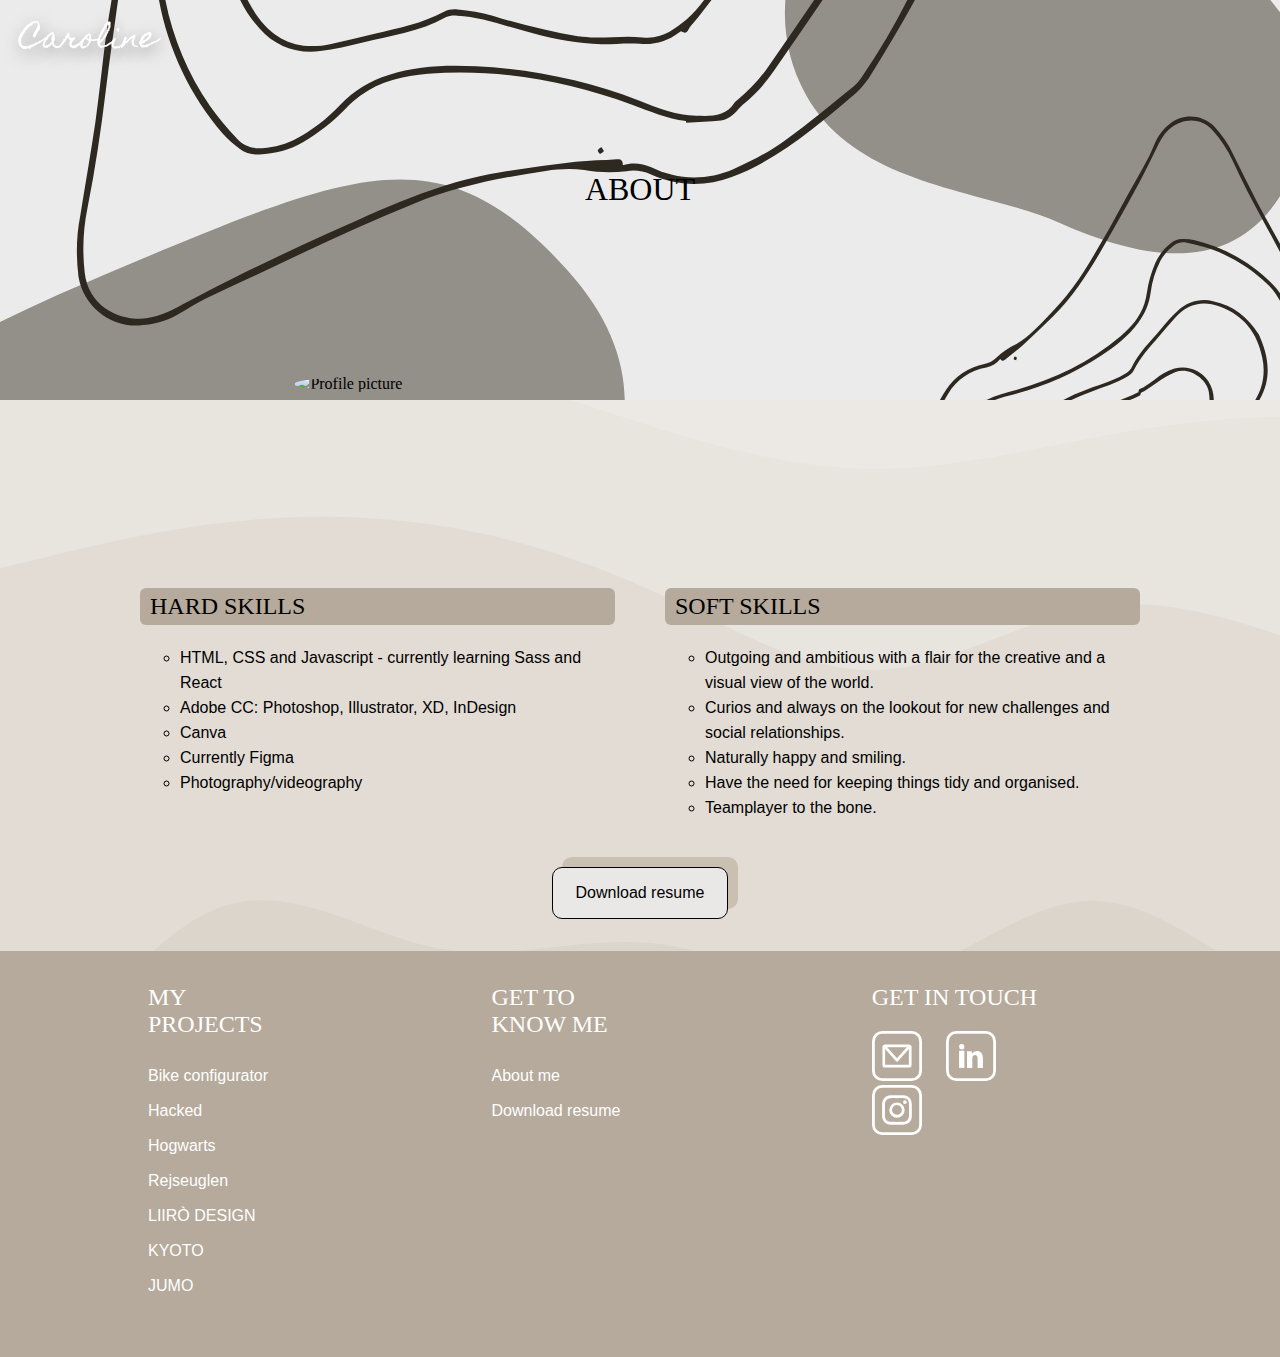
==== commit b578a2e6: "about done" ====
--- a/about.html
+++ b/about.html
@@ -15,7 +15,7 @@
     </section>
     <section id="image_logo">
       <img id="mini_profile_picture" src="images/me.png" alt="Profile picture">
-      <svg id="mini_caroline" xmlns="http://www.w3.org/2000/svg" viewBox="0 0 1366 768">
+      <svg id="mini_caroline" xmlns="http://www.w3.org/2000/svg" viewBox="300 100 700 300">
         <title>Caroline</title>
         <g id="text">
           <path mask="url(#mask_c)" id="c" d="M489.71,354.17a55.19,55.19,0,0,1-6.92,6.72q-4.19,3.5-9.33,7c-3.42,2.33-6.81,4.5-10.15,6.54s-6.44,3.83-9.27,5.39-5.06,2.77-6.67,3.62q-2.65,1.4-5.45,2.54a39.08,39.08,0,0,0-5.34,2.66,12.71,12.71,0,0,0-2.28,1.46c-.68.55-1.36,1.08-2,1.59a10.8,10.8,0,0,1-4.07,1.9,26.07,26.07,0,0,0-3.36.89,4,4,0,0,0-2.22,1.84,9.69,9.69,0,0,0-.76,4.51,36.57,36.57,0,0,1-6.48-.57,35.79,35.79,0,0,0-6.35-.57,13,13,0,0,0-3.87.57c-1.23.38-2.45.78-3.68,1.21s-2.46.82-3.68,1.2a13,13,0,0,1-3.87.57h-5.72a8.88,8.88,0,0,0-1.9-2,15.72,15.72,0,0,0-2.1-1.33c-.72-.38-1.44-.74-2.15-1.08a9.26,9.26,0,0,1-2.1-1.4,40.9,40.9,0,0,1-2.92-3.3c-1-1.27-2-2.49-2.92-3.68a29.77,29.77,0,0,1-4.25-6.85,50.76,50.76,0,0,1-2.79-7.94,62.24,62.24,0,0,1-1.59-8.38,67.73,67.73,0,0,1-.51-8.06,15.79,15.79,0,0,1,.7-3.36q.7-2.47,1.65-5.27t2-5.33c.68-1.7,1.18-2.88,1.52-3.56a6.57,6.57,0,0,1,.95-2q1-1.57,2.35-3.74t3.05-4.76q1.65-2.61,3.17-4.89t2.67-4.13c.76-1.22,1.31-2.09,1.65-2.6q.76-1.14,2.73-3.81c1.31-1.77,2.86-3.76,4.63-6s3.68-4.45,5.72-6.73,4-4.34,5.9-6.16a33,33,0,0,1,5.2-4.19c1.57-1,2.77-1.29,3.62-1a31.8,31.8,0,0,1,13.46-10.48,43.42,43.42,0,0,1,16.76-3.36,53.67,53.67,0,0,0,5.9-.32,8.85,8.85,0,0,1,5.78,1.46,51.7,51.7,0,0,1,2.73,6.1c1,2.54,1.86,5.22,2.66,8.06s1.46,5.58,2,8.25a36.29,36.29,0,0,1,.76,6.54,12.58,12.58,0,0,1-1.33,5.71,34.44,34.44,0,0,1-3.24,5.21q-1.91,2.54-3.87,5a28.83,28.83,0,0,0-3.24,5c-.68,1.35-1.5,3.26-2.47,5.71A77,77,0,0,1,445,342a33.3,33.3,0,0,1-4.19,6.28,6.52,6.52,0,0,1-4.95,2.67,6.07,6.07,0,0,1-4.7-4.7,29.64,29.64,0,0,1,1.65-9.9,60,60,0,0,1,4.07-9.08,101,101,0,0,1,5.33-8.63q2.91-4.26,5.33-8.57a61.3,61.3,0,0,0,4.06-8.82,27.33,27.33,0,0,0,1.65-9.46,26,26,0,0,0-.31-3.87,4.1,4.1,0,0,0-2.1-3.11H445a59.57,59.57,0,0,0-7,.44,10.29,10.29,0,0,0-6.22,3,25.45,25.45,0,0,0-2,2.23,25.1,25.1,0,0,1-2,2.22c-.17.17-.42.44-.76.82L426,294.69a15.32,15.32,0,0,1-1.14,1.14,5,5,0,0,1-.83.64c-.33.17-.69.34-1.07.5s-.75.34-1.08.51c-.68.34-1.36.66-2,.95a16.76,16.76,0,0,0-2,1.08A24.38,24.38,0,0,0,413,303.7c-1.39,1.61-2.75,3.26-4.06,4.95s-2.69,3.3-4.13,4.83a19.28,19.28,0,0,1-5.07,3.81q-3.31,5.46-7.3,11.49t-7.56,12.37a88.53,88.53,0,0,0-6,13,37.88,37.88,0,0,0-2.42,13.08,43.24,43.24,0,0,0,.51,6.16,31.46,31.46,0,0,0,1.78,6.79,22.4,22.4,0,0,0,3.24,5.84,8.94,8.94,0,0,0,5,3.3,5.39,5.39,0,0,0,1.84.19c.64,0,1.25-.06,1.84-.06a12,12,0,0,1,1.72.12,2.39,2.39,0,0,1,1.46.89h7a24.41,24.41,0,0,0,4.44-.38,23.62,23.62,0,0,0,3.94-1.08c1.27-.46,2.54-1,3.81-1.52s2.62-1.12,4.06-1.72c.84-.25,1.61-.5,2.28-.76s1.4-.51,2.16-.76q2.79-.76,5.46-1.27a20,20,0,0,0,5.21-1.78,45.4,45.4,0,0,0,5.77-3.42,60.31,60.31,0,0,1,5.78-3.56,7.74,7.74,0,0,1,2.22-.51c.89-.08,1.8-.14,2.73-.19s1.8-.1,2.6-.19a2.78,2.78,0,0,0,1.72-.63c.76-.76,1.5-1.55,2.22-2.35a30.64,30.64,0,0,1,2.35-2.35,10.44,10.44,0,0,0,4.06-1.65,10.44,10.44,0,0,1,4.06-1.65,11.21,11.21,0,0,0,1.21-.57c.38-.21.78-.45,1.2-.7,1.19-.68,2.33-1.4,3.43-2.16s2.2-1.48,3.3-2.16q8.13-5.44,16.38-10.66h1.14Q492.44,350.92,489.71,354.17Z"/>
@@ -63,35 +63,47 @@
     </section>
     
     <section id="about_me">
-      <div id="personal">
+      <!-- <div id="personal">
         <h2>About me</h2>
-    <p>Lorem ipsum dolor sit amet consectetur adipisicing elit. Reiciendis atque ea, voluptatum, itaque veniam sapiente in reprehenderit accusamus commodi, modi illum. Enim libero iste tempora rem harum odit dolorum incidunt.</p>
-      </div>
+       
+  
+          <li>Outgoing and ambitious with a flair for the creative and a visual view of the world.</li>
+          <li>Always on the lookout for new challenges and social relationships.</li>
+          <li>Naturally happy and smiling</li>
+          <li>Have the need for keeping things tidy and a soft spot for all things pretty.</li>
+        </ul>
+          <p>Outgoing and ambitious with a flair for the creative and a visual view of the world. Always on the lookout for new challenges and social relationships.
+
+            Naturally happy and smiling, have the need for keeping things tidy and a soft spot for all things pretty.</p>
+      </div> -->
     <div id="hard_skills">
         <h2>Hard skills</h2>
         <ul>
-            <li>HTML</li>
+            <!-- <li>HTML</li>
             <li>CSS</li>
-            <li>Javascript</li>
-            <li>Photoshop</li>
-            <li>Illustrator</li>
+            <li>Javascript</li> -->
+            <li>HTML, CSS and Javascript - currently learning Sass and React</li>
+            <li>Adobe CC: Photoshop, Illustrator, XD, InDesign</li>
+            <!-- <li>Illustrator</li>
             <li>Adobe XD</li>
-            <li>InDesign</li>
+            <li>InDesign</li> -->
             <li>Canva</li>
+            <li>Currently Figma</li>
             <li>Photography/videography</li>
-            <li>Currently learning Sass and Figma</li>
+            
         </ul>
     </div>
     <div id="soft_skills">
         <h2>Soft skills</h2>
         <ul>
-            <li>Fast learner</li>
-            <li>Curious</li>
-            <li>Teamplayer</li>
-            <li>Structured</li>
-            <li>Organised</li>
+          <li>Outgoing and ambitious with a flair for the creative and a visual view of the world.</li>
+          <li>Curios and always on the lookout for new challenges and social relationships.</li>
+          <li>Naturally happy and smiling.</li>
+          <li>Have the need for keeping things tidy and organised.</li>
+          <li>Teamplayer to the bone.</li>
         </ul>
     </div>
+    
     <!-- <div id="personal">
         <h2>Personal</h2>
         <ul>
@@ -102,7 +114,10 @@
         </ul>
     </div> -->
     </section>
-
+    <div class="resume">
+      <button><a href="resume.pdf" download="caroline_ragnholm_juhl_resume">Download resume</a></button>
+    </div>
+    
     <section class="footer">
       <div>
         <h2>My projects</h2>
@@ -119,7 +134,7 @@
         <h2>Get to know me</h2>
         <ul>
           <li> <a href="about.html">About me</a></li>
-          <li> <a href="#">Download resume</a></li>
+          <li> <a href="resume.pdf" download="caroline_ragnholm_juhl_resume">Download resume</a></li>
         </ul>
       </div>
       <div>
--- a/style.css
+++ b/style.css
@@ -1,5 +1,9 @@
 /* ------------ FRONTPAGE ------------ */
 /* General */
+* {
+  box-sizing: border-box;
+}
+
 body,
 html {
   margin: 0;
@@ -47,7 +51,7 @@
 /* Splash */
 .splash {
   height: 100vh;
-  overflow-x: hidden;
+  /* overflow-x: hidden; */
   position: relative;
 }
 
@@ -55,7 +59,7 @@
   width: 75vw;
   border-radius: 50%;
   position: absolute;
-  top: 35%;
+  top: 30%;
   left: 50%;
   transform: translate(-50%, -50%);
   box-shadow: 10px 10px 80px -16px rgba(0, 0, 0, 0.75);
@@ -63,18 +67,18 @@
 
 #caroline {
   z-index: 2;
-  position: absolute;
+position: absolute;
+transform: translate(-50%, -50%);
+fill: white;
+pointer-events: none;
+filter: drop-shadow( 10px 10px 10px rgba(0, 0, 0, .75));
+top: 48%;
+width: 100%;
+left: 50%;
+}
+
+#intro {
   top: 55%;
-  left: 50%;
-  transform: translate(-50%, -50%);
-  fill: white;
-  width: 150%;
-  pointer-events: none;
-  filter: drop-shadow( 10px 10px 10px rgba(0, 0, 0, .75));
-}
-
-#intro {
-  top: 57%;
   text-align: center;
   position: relative;
   margin: 2vw;
@@ -508,13 +512,13 @@
 #mini_caroline {
   z-index: 2;
   position: relative;
-  top: 20px;
+  top: -30px;
   left: 65%;
   transform: translate(-50%, -50%);
   fill: white;
-  width: 110%;
   pointer-events: none;
   filter: drop-shadow( 10px 10px 10px rgba(0, 0, 0, .75));
+  width: 60%;
 }
 
 #about_me {
@@ -532,6 +536,11 @@
   font-family: "Avenir Next", sans-serif;
   line-height: 25px;
   list-style-type: circle;
+}
+
+.resume {
+  text-align: center;
+  margin: 5vw;
 }
 
 /* DESKTOP */
@@ -548,15 +557,16 @@
   }
 
   #mini_caroline {
-    width: 60%;
-    left: 55%;
+    width: 30%;
+    left: 53%;
+    top: -55px;
   }
 
   #about_me {
     max-width: 1000px;
     margin: 0 auto;
     margin-top: 5vw;
-    margin-bottom: 5vw;
+    margin-bottom: 10px;
     display: grid;
     grid-template-columns: 1fr 1fr;
     grid-gap: 50px;
@@ -569,5 +579,9 @@
   #personal p {
     max-width: 1000px;
   }
-}
-
+
+  .resume {
+    margin: 2vw;
+  }
+}
+
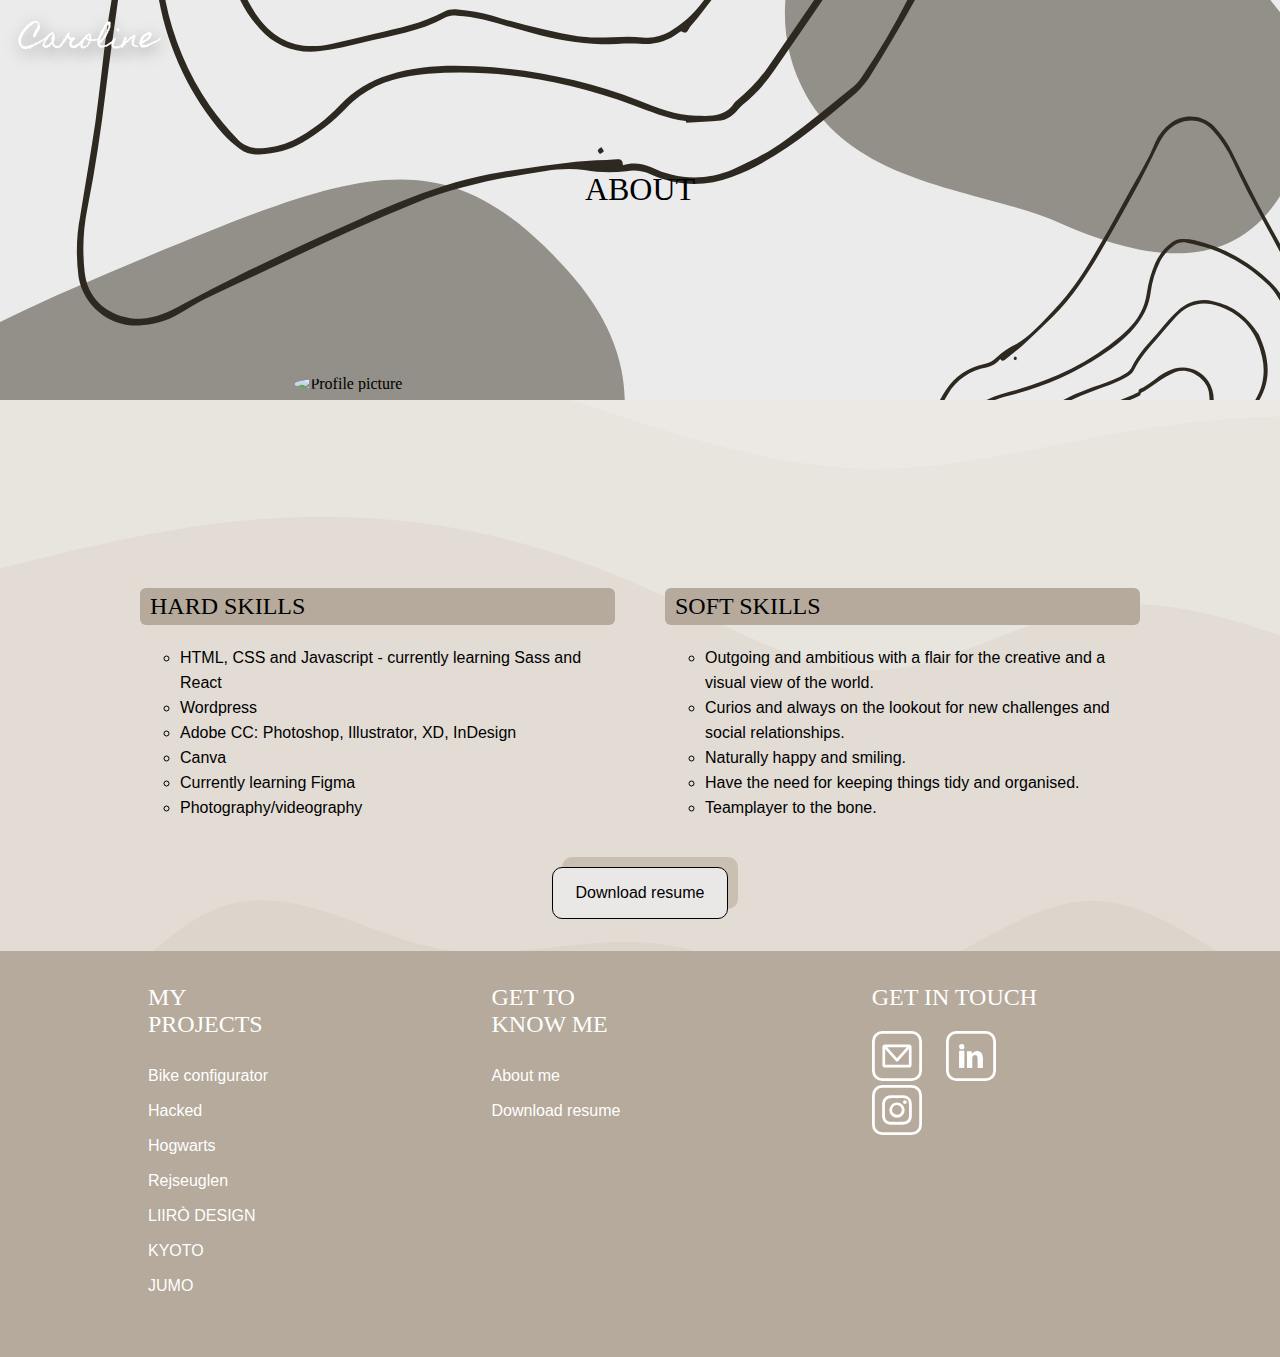
==== commit 8545d419: "fixed spelling errors" ====
--- a/about.html
+++ b/about.html
@@ -83,12 +83,13 @@
             <li>CSS</li>
             <li>Javascript</li> -->
             <li>HTML, CSS and Javascript - currently learning Sass and React</li>
+            <li>Wordpress</li>
             <li>Adobe CC: Photoshop, Illustrator, XD, InDesign</li>
             <!-- <li>Illustrator</li>
             <li>Adobe XD</li>
             <li>InDesign</li> -->
             <li>Canva</li>
-            <li>Currently Figma</li>
+            <li>Currently learning Figma</li>
             <li>Photography/videography</li>
             
         </ul>
